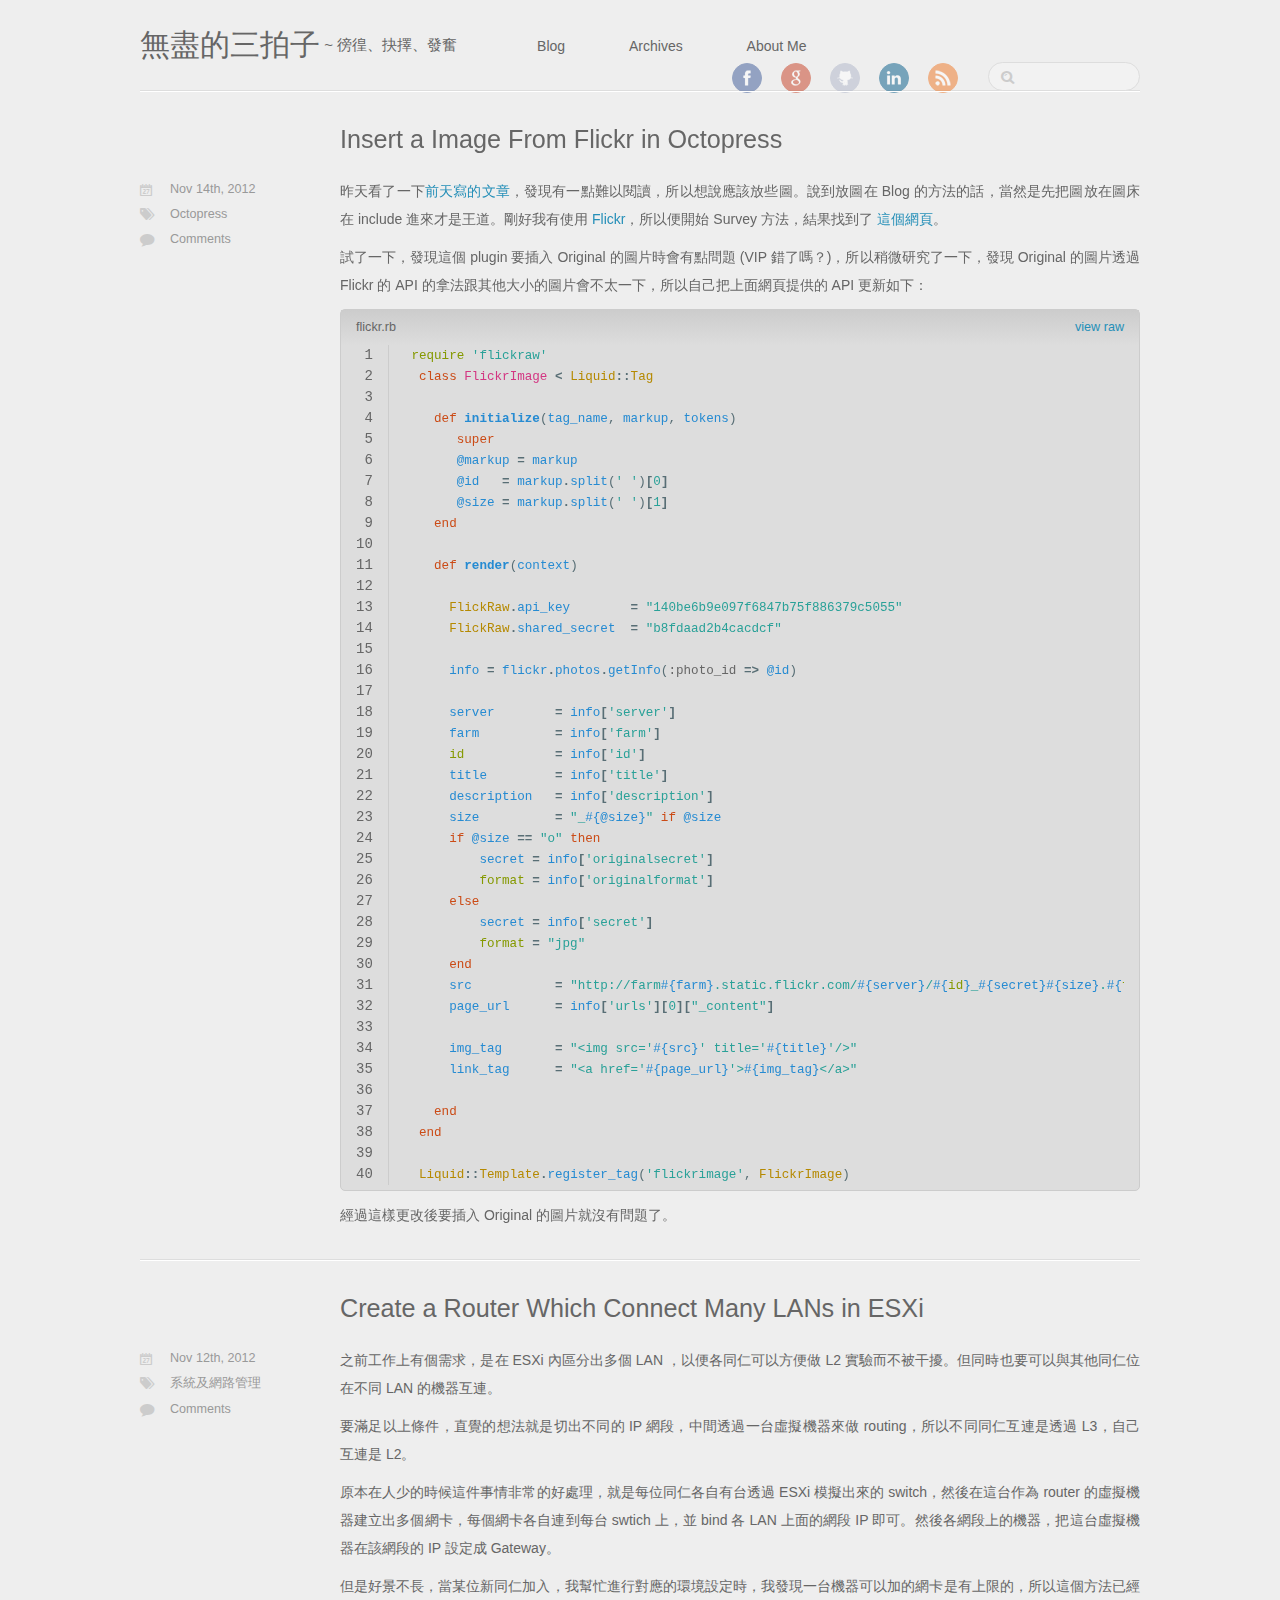
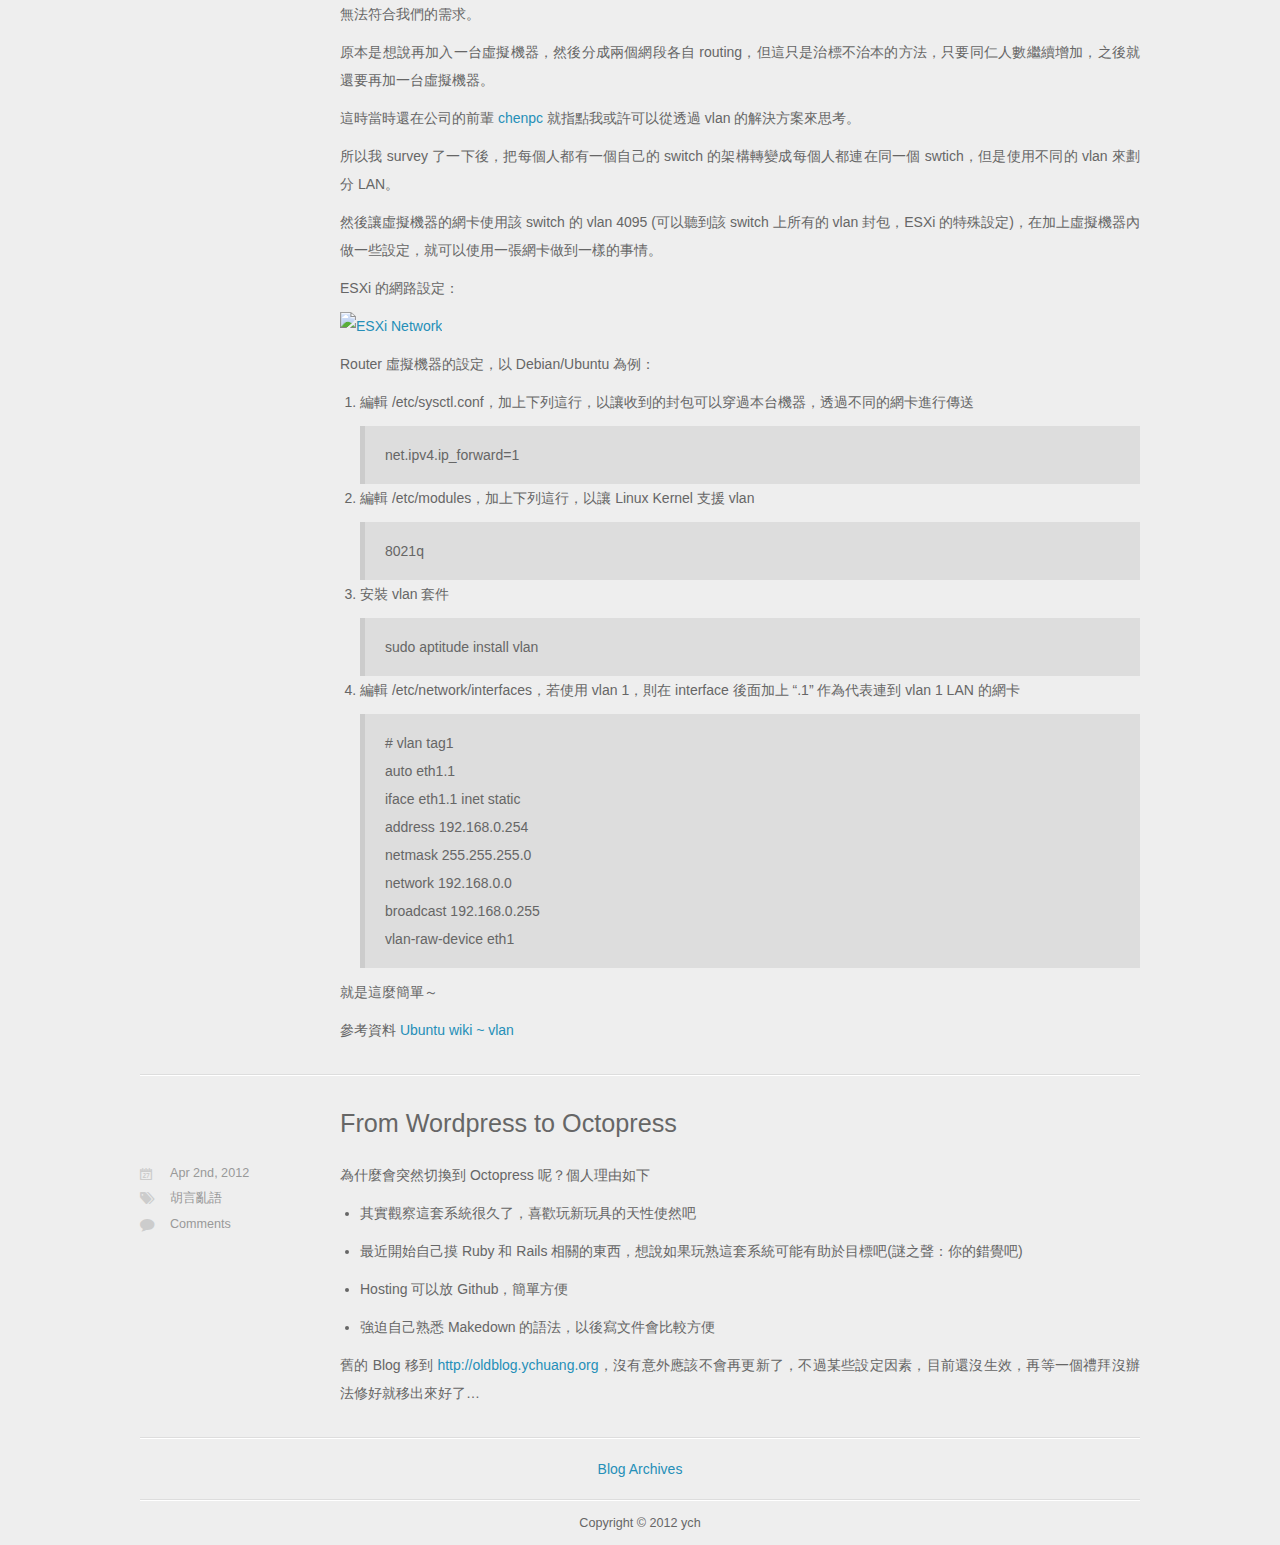
==== index.html @ aa9d1717 "Site updated at 2012-11-14 13:00:17 UTC" ====
<!DOCTYPE HTML>
<html>
<head>
	<meta charset="utf-8">
	<title>無盡的三拍子</title>
	<meta name="author" content="ych">

	
	<meta name="description" content="昨天看了一下前天寫的文章，發現有一點難以閱讀，所以想說應該放些圖。說到放圖在 Blog 的方法的話，當然是先把圖放在圖床在 include 進來才是王道。剛好我有使用 Flickr，所以便開始 Survey 方法，結果找到了 這個網頁。 試了一下，發現這個 plugin 要插入 Original &hellip;">
	
	<meta name="viewport" content="width=device-width, initial-scale=1, maximum-scale=1">

	<link href="/atom.xml" rel="alternate" title="無盡的三拍子" type="application/atom+xml">
	<link rel="canonical" href="">
	<link href="/favicon.png" rel="shortcut icon">
	<link href="/stylesheets/screen.css" media="screen, projection" rel="stylesheet" type="text/css">
	<!--[if lt IE 9]><script src="//html5shiv.googlecode.com/svn/trunk/html5.js"></script><![endif]-->
	<script src="//ajax.googleapis.com/ajax/libs/jquery/1.7.2/jquery.min.js"></script>
	
</head>

<body>
	<header id="header" class="inner"><h1><a href="/">無盡的三拍子</a></h1>
<h2> ~ 徬徨、抉擇、發奮</h2>
<nav id="main-nav"><ul class="main">
	<li><a href="/">Blog</a></li>
	<li><a href="/blog/archives">Archives</a></li>
	<li><a href="http://about.me/ych">About Me</a></li>
</ul>
</nav>
<nav id="mobile-nav">
	<div class="alignleft menu">
		<a class="button">Menu</a>
		<div class="container"><ul class="main">
	<li><a href="/">Blog</a></li>
	<li><a href="/blog/archives">Archives</a></li>
	<li><a href="http://about.me/ych">About Me</a></li>
</ul>
</div>
	</div>
	<div class="alignright search">
		<a class="button"></a>
		<div class="container">
			<form action="http://google.com/search" method="get">
				<input type="text" name="q" results="0">
				<input type="hidden" name="q" value="site:blog.ychuang.org">
			</form>
		</div>
	</div>
</nav>
<nav id="sub-nav" class="alignright">
	<div class="social">
		
		<a class="facebook" href="http://www.facebook.com/songsongboy" title="Facebook">Facebook</a>
		
		
		<a class="google" href="https://plus.google.com/104294802659661726601?rel=author" title="Google+">Google+</a>
		
		
		
		<a class="github" href="https://github.com/ych" title="GitHub">GitHub</a>
		
		
		<a class="linkedin" href="http://www.linkedin.com/in/songsongboy">LinkedIn</a>
		
		
		
		
		<a class="rss" href="/atom.xml" title="RSS">RSS</a>
		
	</div>
	<form class="search" action="http://google.com/search" method="get">
		<input class="alignright" type="text" name="q" results="0">
		<input type="hidden" name="q" value="site:blog.ychuang.org">
	</form>
</nav>

</header>
	
		
	
	<div id="content" class="inner">


    <article class="post">
	<h1 class="title"><a href="/blog/2012/11/14/insert-a-image-from-flickr-in-octopress/">Insert a Image From Flickr in Octopress</a></h1>
	<div class="entry-content">
		<p>昨天看了一下<a href="http://blog.ychuang.org/blog/2012/11/12/create-a-router-which-connect-many-lans-in-esxi/">前天寫的文章</a>，發現有一點難以閱讀，所以想說應該放些圖。說到放圖在 Blog 的方法的話，當然是先把圖放在圖床在 include 進來才是王道。剛好我有使用 <a href="http://www.flickr.com/photos/songsongboy/">Flickr</a>，所以便開始 Survey 方法，結果找到了 <a href="http://blog.pixarea.com/2012/07/fetch-images-from-flickr-to-show-in-octopress-slash-jekyll">這個網頁</a>。</p>

<p>試了一下，發現這個 plugin 要插入 Original 的圖片時會有點問題 (VIP 錯了嗎？)，所以稍微研究了一下，發現 Original 的圖片透過 Flickr 的 API 的拿法跟其他大小的圖片會不太一下，所以自己把上面網頁提供的 API 更新如下：</p>

<figure class='code'><figcaption><span>flickr.rb </span><a href='https://raw.github.com/gist/4070800/a350c076a56064016de9b4a740ce594ced3dc49b/FlickrImage'>view raw </a></figcaption> <div class="highlight"><table><tr><td class="gutter"><pre class="line-numbers"><span class='line-number'>1</span>
<span class='line-number'>2</span>
<span class='line-number'>3</span>
<span class='line-number'>4</span>
<span class='line-number'>5</span>
<span class='line-number'>6</span>
<span class='line-number'>7</span>
<span class='line-number'>8</span>
<span class='line-number'>9</span>
<span class='line-number'>10</span>
<span class='line-number'>11</span>
<span class='line-number'>12</span>
<span class='line-number'>13</span>
<span class='line-number'>14</span>
<span class='line-number'>15</span>
<span class='line-number'>16</span>
<span class='line-number'>17</span>
<span class='line-number'>18</span>
<span class='line-number'>19</span>
<span class='line-number'>20</span>
<span class='line-number'>21</span>
<span class='line-number'>22</span>
<span class='line-number'>23</span>
<span class='line-number'>24</span>
<span class='line-number'>25</span>
<span class='line-number'>26</span>
<span class='line-number'>27</span>
<span class='line-number'>28</span>
<span class='line-number'>29</span>
<span class='line-number'>30</span>
<span class='line-number'>31</span>
<span class='line-number'>32</span>
<span class='line-number'>33</span>
<span class='line-number'>34</span>
<span class='line-number'>35</span>
<span class='line-number'>36</span>
<span class='line-number'>37</span>
<span class='line-number'>38</span>
<span class='line-number'>39</span>
<span class='line-number'>40</span>
</pre></td><td class='code'><pre><code class='ruby'><span class='line'> <span class="nb">require</span> <span class="s1">&#39;flickraw&#39;</span>
</span><span class='line'>  <span class="k">class</span> <span class="nc">FlickrImage</span> <span class="o">&lt;</span> <span class="no">Liquid</span><span class="o">::</span><span class="no">Tag</span>
</span><span class='line'>
</span><span class='line'>    <span class="k">def</span> <span class="nf">initialize</span><span class="p">(</span><span class="n">tag_name</span><span class="p">,</span> <span class="n">markup</span><span class="p">,</span> <span class="n">tokens</span><span class="p">)</span>
</span><span class='line'>       <span class="k">super</span>
</span><span class='line'>       <span class="vi">@markup</span> <span class="o">=</span> <span class="n">markup</span>
</span><span class='line'>       <span class="vi">@id</span>   <span class="o">=</span> <span class="n">markup</span><span class="o">.</span><span class="n">split</span><span class="p">(</span><span class="s1">&#39; &#39;</span><span class="p">)</span><span class="o">[</span><span class="mi">0</span><span class="o">]</span>
</span><span class='line'>       <span class="vi">@size</span> <span class="o">=</span> <span class="n">markup</span><span class="o">.</span><span class="n">split</span><span class="p">(</span><span class="s1">&#39; &#39;</span><span class="p">)</span><span class="o">[</span><span class="mi">1</span><span class="o">]</span>
</span><span class='line'>    <span class="k">end</span>
</span><span class='line'>
</span><span class='line'>    <span class="k">def</span> <span class="nf">render</span><span class="p">(</span><span class="n">context</span><span class="p">)</span>
</span><span class='line'>
</span><span class='line'>      <span class="no">FlickRaw</span><span class="o">.</span><span class="n">api_key</span>        <span class="o">=</span> <span class="s2">&quot;140be6b9e097f6847b75f886379c5055&quot;</span>
</span><span class='line'>      <span class="no">FlickRaw</span><span class="o">.</span><span class="n">shared_secret</span>  <span class="o">=</span> <span class="s2">&quot;b8fdaad2b4cacdcf&quot;</span>
</span><span class='line'>
</span><span class='line'>      <span class="n">info</span> <span class="o">=</span> <span class="n">flickr</span><span class="o">.</span><span class="n">photos</span><span class="o">.</span><span class="n">getInfo</span><span class="p">(</span><span class="ss">:photo_id</span> <span class="o">=&gt;</span> <span class="vi">@id</span><span class="p">)</span>
</span><span class='line'>
</span><span class='line'>      <span class="n">server</span>        <span class="o">=</span> <span class="n">info</span><span class="o">[</span><span class="s1">&#39;server&#39;</span><span class="o">]</span>
</span><span class='line'>      <span class="n">farm</span>          <span class="o">=</span> <span class="n">info</span><span class="o">[</span><span class="s1">&#39;farm&#39;</span><span class="o">]</span>
</span><span class='line'>      <span class="nb">id</span>            <span class="o">=</span> <span class="n">info</span><span class="o">[</span><span class="s1">&#39;id&#39;</span><span class="o">]</span>
</span><span class='line'>      <span class="n">title</span>         <span class="o">=</span> <span class="n">info</span><span class="o">[</span><span class="s1">&#39;title&#39;</span><span class="o">]</span>
</span><span class='line'>      <span class="n">description</span>   <span class="o">=</span> <span class="n">info</span><span class="o">[</span><span class="s1">&#39;description&#39;</span><span class="o">]</span>
</span><span class='line'>      <span class="n">size</span>          <span class="o">=</span> <span class="s2">&quot;_</span><span class="si">#{</span><span class="vi">@size</span><span class="si">}</span><span class="s2">&quot;</span> <span class="k">if</span> <span class="vi">@size</span>
</span><span class='line'>      <span class="k">if</span> <span class="vi">@size</span> <span class="o">==</span> <span class="s2">&quot;o&quot;</span> <span class="k">then</span>
</span><span class='line'>          <span class="n">secret</span> <span class="o">=</span> <span class="n">info</span><span class="o">[</span><span class="s1">&#39;originalsecret&#39;</span><span class="o">]</span>
</span><span class='line'>          <span class="nb">format</span> <span class="o">=</span> <span class="n">info</span><span class="o">[</span><span class="s1">&#39;originalformat&#39;</span><span class="o">]</span>
</span><span class='line'>      <span class="k">else</span>
</span><span class='line'>          <span class="n">secret</span> <span class="o">=</span> <span class="n">info</span><span class="o">[</span><span class="s1">&#39;secret&#39;</span><span class="o">]</span>
</span><span class='line'>          <span class="nb">format</span> <span class="o">=</span> <span class="s2">&quot;jpg&quot;</span>
</span><span class='line'>      <span class="k">end</span>
</span><span class='line'>      <span class="n">src</span>           <span class="o">=</span> <span class="s2">&quot;http://farm</span><span class="si">#{</span><span class="n">farm</span><span class="si">}</span><span class="s2">.static.flickr.com/</span><span class="si">#{</span><span class="n">server</span><span class="si">}</span><span class="s2">/</span><span class="si">#{</span><span class="nb">id</span><span class="si">}</span><span class="s2">_</span><span class="si">#{</span><span class="n">secret</span><span class="si">}#{</span><span class="n">size</span><span class="si">}</span><span class="s2">.</span><span class="si">#{</span><span class="nb">format</span><span class="si">}</span><span class="s2">&quot;</span>
</span><span class='line'>      <span class="n">page_url</span>      <span class="o">=</span> <span class="n">info</span><span class="o">[</span><span class="s1">&#39;urls&#39;</span><span class="o">][</span><span class="mi">0</span><span class="o">][</span><span class="s2">&quot;_content&quot;</span><span class="o">]</span>
</span><span class='line'>
</span><span class='line'>      <span class="n">img_tag</span>       <span class="o">=</span> <span class="s2">&quot;&lt;img src=&#39;</span><span class="si">#{</span><span class="n">src</span><span class="si">}</span><span class="s2">&#39; title=&#39;</span><span class="si">#{</span><span class="n">title</span><span class="si">}</span><span class="s2">&#39;/&gt;&quot;</span>
</span><span class='line'>      <span class="n">link_tag</span>      <span class="o">=</span> <span class="s2">&quot;&lt;a href=&#39;</span><span class="si">#{</span><span class="n">page_url</span><span class="si">}</span><span class="s2">&#39;&gt;</span><span class="si">#{</span><span class="n">img_tag</span><span class="si">}</span><span class="s2">&lt;/a&gt;&quot;</span>
</span><span class='line'>
</span><span class='line'>    <span class="k">end</span>
</span><span class='line'>  <span class="k">end</span>
</span><span class='line'>
</span><span class='line'>  <span class="no">Liquid</span><span class="o">::</span><span class="no">Template</span><span class="o">.</span><span class="n">register_tag</span><span class="p">(</span><span class="s1">&#39;flickrimage&#39;</span><span class="p">,</span> <span class="no">FlickrImage</span><span class="p">)</span>
</span></code></pre></td></tr></table></div></figure>


<p>經過這樣更改後要插入 Original 的圖片就沒有問題了。</p>

		
		
	</div>


<div class="meta">
	<div class="date">








  


<time datetime="2012-11-14T12:06:00+08:00" pubdate data-updated="true">Nov 14<span>th</span>, 2012</time></div>
	<div class="tags">


	<a class='category' href='/blog/categories/octopress/'>Octopress</a>


</div>
	
		<span class="comments"><a href="/blog/2012/11/14/insert-a-image-from-flickr-in-octopress//index.html#disqus_thread">Comments</a></span>
	
</div></article>


    <article class="post">
	<h1 class="title"><a href="/blog/2012/11/12/create-a-router-which-connect-many-lans-in-esxi/">Create a Router Which Connect Many LANs in ESXi</a></h1>
	<div class="entry-content">
		<p>之前工作上有個需求，是在 ESXi 內區分出多個 LAN ，以便各同仁可以方便做 L2 實驗而不被干擾。但同時也要可以與其他同仁位在不同 LAN 的機器互連。</p>

<p>要滿足以上條件，直覺的想法就是切出不同的 IP 網段，中間透過一台虛擬機器來做 routing，所以不同同仁互連是透過 L3，自己互連是 L2。</p>

<p>原本在人少的時候這件事情非常的好處理，就是每位同仁各自有台透過 ESXi 模擬出來的 switch，然後在這台作為 router 的虛擬機器建立出多個網卡，每個網卡各自連到每台 swtich 上，並 bind 各 LAN 上面的網段 IP 即可。然後各網段上的機器，把這台虛擬機器在該網段的 IP 設定成 Gateway。</p>

<p>但是好景不長，當某位新同仁加入，我幫忙進行對應的環境設定時，我發現一台機器可以加的網卡是有上限的，所以這個方法已經無法符合我們的需求。</p>

<p>原本是想說再加入一台虛擬機器，然後分成兩個網段各自 routing，但這只是治標不治本的方法，只要同仁人數繼續增加，之後就還要再加一台虛擬機器。</p>

<p>這時當時還在公司的前輩 <a href="http://chenpc.csie.in/" title="春有百花秋有月">chenpc</a> 就指點我或許可以從透過 vlan 的解決方案來思考。</p>

<p>所以我 survey 了一下後，把每個人都有一個自己的 switch 的架構轉變成每個人都連在同一個 swtich，但是使用不同的 vlan 來劃分 LAN。</p>

<p>然後讓虛擬機器的網卡使用該 switch 的 vlan 4095 (可以聽到該 switch 上所有的 vlan 封包，ESXi 的特殊設定)，在加上虛擬機器內做一些設定，就可以使用一張網卡做到一樣的事情。</p>

<p>ESXi 的網路設定：</p>

<p><a href='http://www.flickr.com/photos/songsongboy/8183952239/'><img src='http://farm9.static.flickr.com/8487/8183952239_68aec72a73_o.png' title='ESXi Network'/></a></p>

<p>Router 虛擬機器的設定，以 Debian/Ubuntu 為例：</p>

<ol>
<li>編輯 /etc/sysctl.conf，加上下列這行，以讓收到的封包可以穿過本台機器，透過不同的網卡進行傳送

<blockquote><p>net.ipv4.ip_forward=1</p></blockquote></li>
<li>編輯 /etc/modules，加上下列這行，以讓 Linux Kernel 支援 vlan

<blockquote><p>8021q</p></blockquote></li>
<li>安裝 vlan 套件

<blockquote><p>sudo aptitude install vlan</p></blockquote></li>
<li>編輯 /etc/network/interfaces，若使用 vlan 1，則在 interface 後面加上 &#8220;.1&#8221; 作為代表連到 vlan 1 LAN 的網卡

<blockquote><p># vlan tag1<br/>
auto eth1.1<br/>
iface eth1.1 inet static<br/>
address 192.168.0.254<br/>
netmask 255.255.255.0<br/>
network 192.168.0.0<br/>
broadcast 192.168.0.255<br/>
vlan-raw-device eth1</p></blockquote></li>
</ol>


<p>就是這麼簡單～</p>

<p>參考資料
<a href="https://wiki.ubuntu.com/vlan">Ubuntu wiki ~ vlan</a></p>

		
		
	</div>


<div class="meta">
	<div class="date">








  


<time datetime="2012-11-12T21:26:00+08:00" pubdate data-updated="true">Nov 12<span>th</span>, 2012</time></div>
	<div class="tags">


	<a class='category' href='/blog/categories/系統及網路管理/'>系統及網路管理</a>


</div>
	
		<span class="comments"><a href="/blog/2012/11/12/create-a-router-which-connect-many-lans-in-esxi//index.html#disqus_thread">Comments</a></span>
	
</div></article>


    <article class="post">
	<h1 class="title"><a href="/blog/2012/04/02/from-wordpress-to-octopress/">From Wordpress to Octopress</a></h1>
	<div class="entry-content">
		<p>為什麼會突然切換到 Octopress 呢？個人理由如下</p>

<ul>
<li><p>其實觀察這套系統很久了，喜歡玩新玩具的天性使然吧</p></li>
<li><p>最近開始自己摸 Ruby 和 Rails 相關的東西，想說如果玩熟這套系統可能有助於目標吧(謎之聲：你的錯覺吧)</p></li>
<li><p>Hosting 可以放 Github，簡單方便</p></li>
<li><p>強迫自己熟悉 Makedown 的語法，以後寫文件會比較方便</p></li>
</ul>


<p>舊的 Blog 移到 <a href="http://oldblog.ychuang.org">http://oldblog.ychuang.org</a>，沒有意外應該不會再更新了，不過某些設定因素，目前還沒生效，再等一個禮拜沒辦法修好就移出來好了&#8230;</p>

		
		
	</div>


<div class="meta">
	<div class="date">








  


<time datetime="2012-04-02T11:09:00+08:00" pubdate data-updated="true">Apr 2<span>nd</span>, 2012</time></div>
	<div class="tags">


	<a class='category' href='/blog/categories/胡言亂語/'>胡言亂語</a>


</div>
	
		<span class="comments"><a href="/blog/2012/04/02/from-wordpress-to-octopress//index.html#disqus_thread">Comments</a></span>
	
</div></article>

<nav id="pagenavi">
    
    
    <div class="center"><a href="/blog/archives">Blog Archives</a></div>
</nav></div>
	<footer id="footer" class="inner">Copyright &copy; 2012

    ych

</footer>
	<script src="/javascripts/slash.js"></script>
<script src="/javascripts/jquery.fancybox.pack.js"></script>
<script type="text/javascript">
(function($){
	$('.fancybox').fancybox();
})(jQuery);
</script> <!-- Delete or comment this line to disable Fancybox -->


<script type="text/javascript">
      var disqus_shortname = 'songsongboy';
      
        
        var disqus_script = 'count.js';
      
    (function () {
      var dsq = document.createElement('script'); dsq.type = 'text/javascript'; dsq.async = true;
      dsq.src = 'http://' + disqus_shortname + '.disqus.com/' + disqus_script;
      (document.getElementsByTagName('head')[0] || document.getElementsByTagName('body')[0]).appendChild(dsq);
    }());
</script>





</body>
</html>
---- stylesheets/screen.css ----
@font-face{font-family:'FontAwesome';src:url("/font/fontawesome-webfont.eot");src:url("/font/fontawesome-webfont.eot?#iefix") format("embedded-opentype"),url("/font/fontawesome-webfont.woff") format("woff"),url("/font/fontawesome-webfont.ttf") format("truetype"),url("/font/fontawesome-webfont.svgz#FontAwesomeRegular") format("svg"),url("/font/fontawesome-webfont.svg#FontAwesomeRegular") format("svg");font-weight:normal;font-style:normal}*{margin:0;padding:0}body{font-family:"HelveticaNeue-Light","Helvetica Neue Light","Helvetica Neue",Helvetica,Arial,sans-serif;font-weight:300;font-size:14px;background:#eee;color:#666}@media screen and (max-width: 1040px){body{margin:0 20px}}@media screen and (max-width: 600px){body{font-size:13px}}h1{font-size:1.8em}h2{font-size:1.5em}h3{font-size:1.3em}a{text-decoration:none;outline-width:0;color:#258fb8}.alignleft{float:left}.alignright{float:right}.clearfix{*zoom:1}.clearfix:after{content:"";display:table;clear:both}.inner{width:1000px;margin:0 auto}@media screen and (max-width: 1040px){.inner{width:100%}}.pullquote-right:before,.pullquote-left:before{padding:0;border:none;content:attr(data-pullquote);float:right;width:45%;margin:.5em 0 1em 1.5em;position:relative;top:7px;font-size:1.4em;line-height:1.45em}.pullquote-left:before{float:left;margin:.5em 1.5em 1em 0}#header{height:30px;padding:30px 0;border-bottom:1px solid #ddd;line-height:30px}@media screen and (max-width: 1040px){#header{height:auto;position:relative;padding-bottom:10px}}#header a{color:#666;-webkit-transition:color 0.3s;-moz-transition:color 0.3s;-o-transition:color 0.3s;transition:color 0.3s}#header a:hover{color:#258fb8}#header h1{float:left;font-weight:300;font-size:30px}h2{float:left;font-weight:200;font-size:15px;white-space:pre-wrap}@media screen and (max-width: 1040px){#header h1{float:none}h2{float:none}}#main-nav{float:left;margin-left:30px}@media screen and (max-width: 1040px){#main-nav{float:none;margin-left:0;margin-top:15px}}@media screen and (max-width: 600px){#main-nav>ul{display:none}}#main-nav>ul>li{margin-left:50px;display:-moz-inline-stack;display:inline-block;vertical-align:middle;*vertical-align:auto;zoom:1;*display:inline}@media screen and (max-width: 1040px){#main-nav>ul>li{margin-left:0;margin-right:50px}#main-nav>ul>li:last-of-type{margin-right:0}}#main-nav>ul>li:hover>a{color:#258fb8}#main-nav>ul>li>a{padding:38px 0;margin-top:-38px}#main-nav>ul>li>a:after{content:"\f078";color:#ccc;font:12px FontAwesome;padding-left:10px}#main-nav>ul>li>a:only-child:after{content:""}@media screen and (max-width: 1040px){#main-nav>ul>li>a{padding:18px 0}}#main-nav>ul ul{position:absolute;top:60px;left:-15px;z-index:10;white-space:nowrap;background:#ddd;border:1px solid #ccc;list-style:none;display:none;-webkit-box-shadow:0 4px 8px rgba(0,0,0,0.1);-moz-box-shadow:0 4px 8px rgba(0,0,0,0.1);box-shadow:0 4px 8px rgba(0,0,0,0.1);-webkit-border-radius:0 0 5px 5px;-moz-border-radius:0 0 5px 5px;-ms-border-radius:0 0 5px 5px;-o-border-radius:0 0 5px 5px;border-radius:0 0 5px 5px}@media screen and (max-width: 1040px){#main-nav>ul ul{top:40px}}#main-nav>ul ul ul{-webkit-border-radius:0 5px 5px 5px;-moz-border-radius:0 5px 5px 5px;-ms-border-radius:0 5px 5px 5px;-o-border-radius:0 5px 5px 5px;border-radius:0 5px 5px 5px}#main-nav>ul ul li{border-top:1px solid #eee;border-bottom:1px solid #ccc}#main-nav>ul ul li:hover{background:#d5d5d5}#main-nav>ul ul li:first-of-type{border-top:none}#main-nav>ul ul li:first-of-type ul{-webkit-border-radius:0 0 5px 5px;-moz-border-radius:0 0 5px 5px;-ms-border-radius:0 0 5px 5px;-o-border-radius:0 0 5px 5px;border-radius:0 0 5px 5px}#main-nav>ul ul li:last-of-type{border-bottom:none}#main-nav>ul ul li>a{display:block;padding:5px 15px}#main-nav>ul ul li>a:after{content:"\f054";color:#999;font:12px FontAwesome;padding-left:10px}#main-nav>ul ul li>a:hover{color:#666}#main-nav>ul ul li>a:only-child:after{content:""}#main-nav>ul ul ul{top:0;left:100%}#main-nav>ul li{position:relative}#main-nav>ul li:hover>ul{display:block}#main-nav select{display:none;margin-bottom:10px}@media screen and (max-width: 600px){#main-nav select{display:block}}#mobile-nav{display:none;height:37px;position:relative}@media screen and (max-width: 600px){#mobile-nav{display:block}}#mobile-nav a{display:block}#mobile-nav .button{cursor:pointer}#mobile-nav .container{display:none}#mobile-nav .menu{position:relative;width:100%}#mobile-nav .menu .button{background:#f2f2f2;border:1px solid #ddd;color:#999;padding:0 60px 0 10px;position:relative;-webkit-border-radius:5px;-moz-border-radius:5px;-ms-border-radius:5px;-o-border-radius:5px;border-radius:5px}#mobile-nav .menu .button:hover{color:#999}#mobile-nav .menu .button.on{color:#666;-webkit-border-radius:5px 5px 5px 0;-moz-border-radius:5px 5px 5px 0;-ms-border-radius:5px 5px 5px 0;-o-border-radius:5px 5px 5px 0;border-radius:5px 5px 5px 0}#mobile-nav .menu .button.on:before{content:"\f077"}#mobile-nav .menu .button:before{content:"\f078";color:#ddd;font:16px FontAwesome;line-height:30px;position:absolute;top:0;right:40px}#mobile-nav .menu .container{background:#f2f2f2;border:1px solid #ddd;border-top:none;position:absolute;top:31px;z-index:1;-webkit-border-radius:0 0 5px 5px;-moz-border-radius:0 0 5px 5px;-ms-border-radius:0 0 5px 5px;-o-border-radius:0 0 5px 5px;border-radius:0 0 5px 5px}#mobile-nav .menu .container ul{list-style:none}#mobile-nav .menu .container ul ul{margin-left:20px}#mobile-nav .menu .container a{padding:0 10px}#mobile-nav .search{position:absolute;top:0;right:0}#mobile-nav .search .button{background:#ddd;width:30px;height:30px;position:absolute;top:1px;right:-1px;-webkit-border-radius:0 5px 5px 0;-moz-border-radius:0 5px 5px 0;-ms-border-radius:0 5px 5px 0;-o-border-radius:0 5px 5px 0;border-radius:0 5px 5px 0}#mobile-nav .search .button:before{content:"\f002";color:#f2f2f2;font:20px FontAwesome;line-height:30px;position:absolute;top:0;left:7px}#mobile-nav .search .button.on{background:#ccc}#mobile-nav .search .button.on:before{content:"\f00d"}#mobile-nav .search .container{position:absolute;right:51px;z-index:1}#mobile-nav .search input[type="text"]{background:#fff;border:1px solid #ddd;border-right:none;color:#999;font:13px "HelveticaNeue-Light","Helvetica Neue Light","Helvetica Neue",Helvetica,Arial,sans-serif;height:30px;width:100%;padding:0 10px;-webkit-border-radius:5px 0 0 5px;-moz-border-radius:5px 0 0 5px;-ms-border-radius:5px 0 0 5px;-o-border-radius:5px 0 0 5px;border-radius:5px 0 0 5px}@media screen and (max-width: 1040px){#sub-nav{position:absolute;top:30px;right:0}}@media screen and (max-width: 600px){#sub-nav{display:none}}#sub-nav .search{float:left;margin-top:1px;position:relative}@media screen and (max-width: 1040px){#sub-nav .search{float:none;margin-top:15px}}#sub-nav .search:before{content:"\f002";color:#ccc;font:18px FontAwesome;line-height:30px;position:absolute;top:0;right:125px}#sub-nav .search input[type="text"]{background:#f2f2f2;color:#999;border:1px solid #ddd;font:13px "HelveticaNeue-Light","Helvetica Neue Light","Helvetica Neue",Helvetica,Arial,sans-serif;padding:6px 15px 6px 35px;width:100px;-webkit-transition:0.3s;-moz-transition:0.3s;-o-transition:0.3s;transition:0.3s;-webkit-border-radius:15px;-moz-border-radius:15px;-ms-border-radius:15px;-o-border-radius:15px;border-radius:15px}#sub-nav .search input[type="text"]:focus,#sub-nav .search input[type="text"]:active{background:#fff;border-top:1px solid #ccc;color:#666;outline:none}#sub-nav .social{float:left;margin-right:15px}@media screen and (max-width: 1040px){#sub-nav .social{float:none;margin-right:0}#sub-nav .social a:last-of-type{margin-right:0}}#sub-nav .social a{-webkit-border-radius:50%;-moz-border-radius:50%;-ms-border-radius:50%;-o-border-radius:50%;border-radius:50%;display:-moz-inline-stack;display:inline-block;vertical-align:middle;*vertical-align:auto;zoom:1;*display:inline;text-indent:-9999px;margin-right:15px;opacity:0.5;width:28px;height:28px;-webkit-transition:0.3s;-moz-transition:0.3s;-o-transition:0.3s;transition:0.3s}#sub-nav .social a:hover{opacity:1}#sub-nav .social a.facebook{background:url('/images/social/facebook.png?1352861518') center no-repeat #3b5998;border:1px solid #3B5998}#sub-nav .social a.facebook:hover{border:1px solid #2d4373}#sub-nav .social a.google{background:url('/images/social/google.png?1352861518') center no-repeat #c83d20;border:1px solid #C83D20}#sub-nav .social a.google:hover{border:1px solid #9c3019}#sub-nav .social a.twitter{background:url('/images/social/twitter.png?1352861518') center no-repeat #55cff8;border:1px solid #55CFF8}#sub-nav .social a.twitter:hover{border:1px solid #24c1f6}#sub-nav .social a.github{background:url('/images/social/github.png?1352861518') center no-repeat #afb6ca;border:1px solid #afb6ca}#sub-nav .social a.github:hover{border:1px solid #909ab6}#sub-nav .social a.linkedin{background:url('/images/social/linkedin.png?1352861518') center no-repeat #005a87;border:1px solid #005A87}#sub-nav .social a.linkedin:hover{border:1px solid #003854}#sub-nav .social a.pinterest{background:url('/images/social/pinterest.png?1352861518') center no-repeat #be4037;border:1px solid #be4037}#sub-nav .social a.pinterest:hover{border:1px solid #96332c}#sub-nav .social a.delicious{background:url('/images/social/delicious.png?1352861518') center no-repeat #3271cb;border:1px solid #3271cb}#sub-nav .social a.delicious:hover{border:1px solid #285aa2}#sub-nav .social a.rss{background:url('/images/social/rss.png?1352861518') center no-repeat #ef7522;border:1px solid #EF7522}#sub-nav .social a.rss:hover{border:1px solid #cf5d0f}#pagenavi{padding:20px 0;height:20px;line-height:20px;position:relative;border-top:1px solid #fff;border-bottom:1px solid #ddd}#pagenavi a:hover{text-decoration:underline}#pagenavi .prev,#pagenavi .next{position:absolute}#pagenavi .prev{padding-left:30px;left:0}#pagenavi .prev:before{content:"\f060";font:1.3em FontAwesome;position:absolute;left:0}#pagenavi .next{padding-right:30px;right:0}#pagenavi .next:before{content:"\f061";font:1.3em FontAwesome;position:absolute;right:0}#pagenavi .center{text-align:center;width:100%;display:block}@media screen and (max-width: 400px){#pagenavi .center{display:none}}article{border-bottom:1px solid #ddd;border-top:1px solid #fff;padding:30px 0;position:relative}@media screen and (max-width: 800px){article{padding-bottom:15px}}@media screen and (max-width: 600px){article{padding:15px 0}}article h1.title{font-weight:300;line-height:35px;margin-bottom:20px}article h1.title a{color:#666}article .entry-content{line-height:2;text-align:justify}article .entry-content a:hover{text-decoration:underline}article .entry-content .more-link{display:block;margin-top:16px;padding-left:30px;position:relative}article .entry-content .more-link:before{content:"\f061";font:1.3em FontAwesome;line-height:1.6em;position:absolute;left:0}article .entry-content p,article .entry-content blockquote,article .entry-content ul,article .entry-content ol,article .entry-content dl,article .entry-content table,article .entry-content iframe,article .entry-content h1,article .entry-content h2,article .entry-content h3,article .entry-content h4,article .entry-content h5,article .entry-content h6,article .entry-content .video-container{margin-top:10px}article .entry-content ul,article .entry-content ol,article .entry-content dl{margin-left:20px}article .entry-content ul ul,article .entry-content ul ol,article .entry-content ul dl,article .entry-content ol ul,article .entry-content ol ol,article .entry-content ol dl,article .entry-content dl ul,article .entry-content dl ol,article .entry-content dl dl{margin-top:0}article .entry-content strong{font-weight:bold}article .entry-content em{font-style:italic}article .entry-content p{margin-top:10px}article .entry-content h2{font-weight:300;border-bottom:1px solid #ddd;position:relative}article .entry-content h2:before{content:"";position:absolute;bottom:-2px;border-bottom:1px solid #fff;width:100%}article .entry-content img,article .entry-content video{max-width:100%;height:auto}article .entry-content blockquote{background:#ddd;border-left:5px solid #ccc;padding:15px 20px;margin-top:10px}article .entry-content blockquote>p:first-of-type{margin-top:0}article .entry-content iframe{border:none}article .entry-content table{background:#ddd;border:1px solid #ccc;border-spacing:0;margin-top:10px}article .entry-content table th{background:#ccc;padding:0 15px}article .entry-content table td{text-align:center}article .entry-content table tr:nth-of-type(2n){background:#d5d5d5}article .entry-content .caption{display:block;font-size:0.9em;color:#999;padding-left:25px;position:relative}article .entry-content .caption:before{content:"\f040";color:#ccc;font:1.3em FontAwesome;line-height:1.6em;position:absolute;left:0}article .entry-content .video-container{position:relative;padding-bottom:56.25%;padding-top:30px;height:0;overflow:hidden}article .entry-content .video-container iframe,article .entry-content .video-container object,article .entry-content .video-container embed{position:absolute;top:0;left:0;width:100%;height:100%;margin-top:0}.share{padding:15px 0;border-top:1px solid #fff;border-bottom:1px solid #ddd}.post h1.title,.post .entry-content{margin-left:200px}@media screen and (max-width: 800px){.post h1.title,.post .entry-content{margin-left:0}}.post .meta{position:absolute;top:85px;line-height:2;font-size:0.9em;color:#999;width:170px}@media screen and (max-width: 800px){.post .meta{margin-top:15px;position:static;width:auto}}.post .meta a{color:#999;-webkit-transition:0.3s;-moz-transition:0.3s;-o-transition:0.3s;transition:0.3s}.post .meta a:hover{color:#666}.post .meta .date,.post .meta .tags,.post .meta .comments{padding-left:30px;position:relative}.post .meta .date:before,.post .meta .tags:before,.post .meta .comments:before{color:#ccc;font:1.3em FontAwesome;line-height:1.6em;position:absolute;left:0}@media screen and (max-width: 800px){.post .meta .date,.post .meta .tags,.post .meta .comments{display:-moz-inline-stack;display:inline-block;vertical-align:middle;*vertical-align:auto;zoom:1;*display:inline;margin-right:30px}}.post .meta .date:before{content:"\f073"}.post .meta .tags:before{content:"\f02c"}.post .meta .comments:before{content:"\f075"}.archives{position:relative}.archives:last-of-type:before{content:"";position:absolute;bottom:0;width:200px;border-top:1px solid #ddd}.archives .year{line-height:35px;width:200px;position:absolute;top:0;padding-top:15px;border-top:1px solid #fff}.archives .year:before{content:"";position:absolute;top:-2px;width:100%;border-top:1px solid #ddd}@media screen and (max-width: 600px){.archives .year{position:relative;width:100%}}.archives article{margin-left:200px;padding:15px 0}@media screen and (max-width: 600px){.archives article{margin-left:0}.archives article:first-of-type{border-top:none;padding-top:30px}}.archives article .title{margin-bottom:0}.archives article .meta{color:#999;font-size:0.9em;line-height:2;margin-top:15px}@media screen and (max-width: 600px){.archives article .meta{display:none}}.archives article .meta span{margin-right:30px;display:-moz-inline-stack;display:inline-block;vertical-align:middle;*vertical-align:auto;zoom:1;*display:inline}.archives article .meta span:before{color:#ccc;font:1.3em FontAwesome;padding-right:10px}.archives article .meta a{color:#999;-webkit-transition:0.3s;-moz-transition:0.3s;-o-transition:0.3s;transition:0.3s}.archives article .meta a:hover{color:#666}.archives article .meta .date:before{content:"\f073"}.archives article .meta .tags:before{content:"\f02c"}.archives article .meta .comments:before{content:"\f075"}#comment{padding:30px 0;border-top:1px solid #fff;border-bottom:1px solid #ddd}#comment h1.title{font-size:25px;font-weight:300;line-height:35px;margin-bottom:20px}footer{padding:15px 0;border-top:1px solid #fff;text-align:center;font-size:0.9em}article code,article pre{background:#ddd;border:1px solid #ccc;font-family:Menlo,Monaco,"Andale Mono","lucida console","Courier New",monospace}article code{font-size:0.9em;padding:1px 3px;margin:0 3px;-webkit-border-radius:5px;-moz-border-radius:5px;-ms-border-radius:5px;-o-border-radius:5px;border-radius:5px}article pre{font-size:1/0.9em;line-height:1.5;margin-top:10px;padding:5px 15px;overflow-x:auto;-webkit-border-radius:5px;-moz-border-radius:5px;-ms-border-radius:5px;-o-border-radius:5px;border-radius:5px}article pre code{background:none;border:none;padding:0;margin:0;-webkit-border-radius:0;-moz-border-radius:0;-ms-border-radius:0;-o-border-radius:0;border-radius:0}figure.code{background:#ddd;border:1px solid #ccc;margin-top:10px;padding:5px 15px;-webkit-border-radius:5px;-moz-border-radius:5px;-ms-border-radius:5px;-o-border-radius:5px;border-radius:5px}figure.code figcaption{font-size:0.9em;position:relative}figure.code figcaption span{margin:-5px -15px 0;padding:5px 15px;display:block;background:-webkit-gradient(linear, 50% 0%, 50% 100%, color-stop(0%, #cccccc), color-stop(100%, #dddddd));background:-webkit-linear-gradient(top, #cccccc,#dddddd);background:-moz-linear-gradient(top, #cccccc,#dddddd);background:-o-linear-gradient(top, #cccccc,#dddddd);background:linear-gradient(top, #cccccc,#dddddd)}figure.code figcaption span:empty{display:none}figure.code figcaption a{position:absolute;top:5px;right:0}figure.code code,figure.code pre{background:none;border:none;padding:0;margin:0;-webkit-border-radius:0;-moz-border-radius:0;-ms-border-radius:0;-o-border-radius:0;border-radius:0}figure.code .highlight{overflow-x:auto}figure.code .line-numbers{border-right:1px solid #ccc;font-family:Menlo,Monaco,"Andale Mono","lucida console","Courier New",monospace;padding-right:15px;text-align:right}figure.code table{border:none;text-align:left;margin-top:0}figure.code table td{text-align:left}figure.code td.code{width:100%;padding-left:15px;overflow-x:auto}.entry-content .gist{background:#ddd;color:#666;padding:30px 15px 5px;margin-top:10px;border:1px solid #ccc;position:relative;overflow:hidden;-webkit-border-radius:5px;-moz-border-radius:5px;-ms-border-radius:5px;-o-border-radius:5px;border-radius:5px}.entry-content .gist .gist-file{margin:0}.entry-content .gist .gist-file .gist-data{background:none;border:none}.entry-content .gist .gist-file .gist-data pre{font:0.9em Menlo,Monaco,"Andale Mono","lucida console","Courier New",monospace;line-height:1.5}.entry-content .gist .gist-file .gist-meta{font:300 0.9em "HelveticaNeue-Light","Helvetica Neue Light","Helvetica Neue",Helvetica,Arial,sans-serif;line-height:1.5;margin:0 -16px -6px;padding:5px 15px;background:-webkit-gradient(linear, 50% 0%, 50% 100%, color-stop(0%, #dddddd), color-stop(100%, #cccccc));background:-webkit-linear-gradient(top, #dddddd,#cccccc);background:-moz-linear-gradient(top, #dddddd,#cccccc);background:-o-linear-gradient(top, #dddddd,#cccccc);background:linear-gradient(top, #dddddd,#cccccc)}.entry-content .gist .gist-file .gist-meta a{color:#258fb8}.entry-content .gist .gist-file .gist-meta a:first-of-type{position:absolute;top:5px;right:15px;z-index:1}.entry-content .gist .gist-file .gist-meta a:nth-of-type(2){position:absolute;top:0;left:0;padding:5px 15px;width:100%;background:-webkit-gradient(linear, 50% 0%, 50% 100%, color-stop(0%, #cccccc), color-stop(100%, #dddddd));background:-webkit-linear-gradient(top, #cccccc,#dddddd);background:-moz-linear-gradient(top, #cccccc,#dddddd);background:-o-linear-gradient(top, #cccccc,#dddddd);background:linear-gradient(top, #cccccc,#dddddd)}figure.code .c,.gist-highlight .c{color:#93a1a1 !important;font-style:italic !important}figure.code .cm,.gist-highlight .cm{color:#93a1a1 !important;font-style:italic !important}figure.code .cp,.gist-highlight .cp{color:#93a1a1 !important;font-style:italic !important}figure.code .c1,.gist-highlight .c1{color:#93a1a1 !important;font-style:italic !important}figure.code .cs,.gist-highlight .cs{color:#93a1a1 !important;font-weight:bold !important;font-style:italic !important}figure.code .err,.gist-highlight .err{color:#dc322f !important;background:none !important}figure.code .k,.gist-highlight .k{color:#cb4b16 !important}figure.code .o,.gist-highlight .o{color:#586e75 !important;font-weight:bold !important}figure.code .p,.gist-highlight .p{color:#586e75 !important}figure.code .ow,.gist-highlight .ow{color:#2aa198 !important;font-weight:bold !important}figure.code .gd,.gist-highlight .gd{color:#586e75 !important;background-color:#f4c5b6 !important;display:inline-block}figure.code .gd .x,.gist-highlight .gd .x{color:#586e75 !important;background-color:#f1b1a4 !important;display:inline-block}figure.code .ge,.gist-highlight .ge{color:#586e75 !important;font-style:italic !important}figure.code .gh,.gist-highlight .gh{color:#93a1a1 !important}figure.code .gi,.gist-highlight .gi{color:#586e75 !important;background-color:#e5e3b5 !important;display:inline-block}figure.code .gi .x,.gist-highlight .gi .x{color:#586e75 !important;background-color:#cdd088 !important;display:inline-block}figure.code .gs,.gist-highlight .gs{color:#586e75 !important;font-weight:bold !important}figure.code .gu,.gist-highlight .gu{color:#6c71c4 !important}figure.code .kc,.gist-highlight .kc{color:#859900 !important;font-weight:bold !important}figure.code .kd,.gist-highlight .kd{color:#268bd2 !important}figure.code .kp,.gist-highlight .kp{color:#cb4b16 !important;font-weight:bold !important}figure.code .kr,.gist-highlight .kr{color:#d33682 !important;font-weight:bold !important}figure.code .kt,.gist-highlight .kt{color:#2aa198 !important}figure.code .n,.gist-highlight .n{color:#268bd2 !important}figure.code .na,.gist-highlight .na{color:#268bd2 !important}figure.code .nb,.gist-highlight .nb{color:#859900 !important}figure.code .nc,.gist-highlight .nc{color:#d33682 !important}figure.code .no,.gist-highlight .no{color:#b58900 !important}figure.code .nl,.gist-highlight .nl{color:#859900 !important}figure.code .ne,.gist-highlight .ne{color:#268bd2 !important;font-weight:bold !important}figure.code .nf,.gist-highlight .nf{color:#268bd2 !important;font-weight:bold !important}figure.code .nn,.gist-highlight .nn{color:#b58900 !important}figure.code .nt,.gist-highlight .nt{color:#268bd2 !important;font-weight:bold !important}figure.code .nx,.gist-highlight .nx{color:#b58900 !important}figure.code .vg,.gist-highlight .vg{color:#268bd2 !important}figure.code .vi,.gist-highlight .vi{color:#268bd2 !important}figure.code .nv,.gist-highlight .nv{color:#268bd2 !important}figure.code .mf,.gist-highlight .mf{color:#2aa198 !important}figure.code .m,.gist-highlight .m{color:#2aa198 !important}figure.code .mh,.gist-highlight .mh{color:#2aa198 !important}figure.code .mi,.gist-highlight .mi{color:#2aa198 !important}figure.code .s,.gist-highlight .s{color:#2aa198 !important}figure.code .sd,.gist-highlight .sd{color:#2aa198 !important}figure.code .s2,.gist-highlight .s2{color:#2aa198 !important}figure.code .se,.gist-highlight .se{color:#dc322f !important}figure.code .si,.gist-highlight .si{color:#268bd2 !important}figure.code .sr,.gist-highlight .sr{color:#2aa198 !important}figure.code .s1,.gist-highlight .s1{color:#2aa198 !important}#banner{color:#999;padding:30px 0;line-height:30px;text-align:center;position:relative;display:none;border-top:1px solid #fff;border-bottom:1px solid #ddd}#banner:hover a{color:#258fb8}#banner a{color:#999;-webkit-transition:0.3s;-moz-transition:0.3s;-o-transition:0.3s;transition:0.3s}#banner a:hover{text-decoration:underline}#banner small{position:absolute;right:0;bottom:0}#banner .loading{background:url('/images/loading_pacman.gif?1352861518') center no-repeat;text-indent:-9999px}#banner .container{height:30px;overflow:hidden;position:relative;display:none}#banner .container .feed{list-style:none;position:absolute;top:0;width:100%}#banner .container .feed li{position:relative}#banner .container .feed li small{position:absolute;right:0}/* fancyBox v2.0.6 fancyapps.com | fancyapps.com/fancybox/#license */.fancybox-tmp iframe,.fancybox-tmp object{vertical-align:top;padding:0;margin:0}.fancybox-wrap{position:absolute;top:0;left:0;z-index:8020}.fancybox-skin{position:relative;padding:0;margin:0;background:#f9f9f9;color:#444;text-shadow:none;-webkit-border-radius:4px;-moz-border-radius:4px;-ms-border-radius:4px;-o-border-radius:4px;border-radius:4px}.fancybox-opened{z-index:8030}.fancybox-opened .fancybox-skin{-webkit-box-shadow:0 10px 25px rgba(0,0,0,0.5);-moz-box-shadow:0 10px 25px rgba(0,0,0,0.5);box-shadow:0 10px 25px rgba(0,0,0,0.5)}.fancybox-outer,.fancybox-inner{padding:0;margin:0;position:relative;outline:none}.fancybox-inner{overflow:hidden}.fancybox-type-iframe .fancybox-inner{-webkit-overflow-scrolling:touch}.fancybox-error{color:#444;font:14px/20px "Helvetica Neue",Helvetica,Arial,sans-serif;margin:0;padding:10px}.fancybox-image,.fancybox-iframe{display:block;width:100%;height:100%;border:0;padding:0;margin:0;vertical-align:top}.fancybox-image{max-width:100%;max-height:100%}#fancybox-loading,.fancybox-close,.fancybox-prev span,.fancybox-next span{background-image:url('/images/fancybox/fancybox_sprite.png?1352861518')}#fancybox-loading{position:fixed;top:50%;left:50%;margin-top:-22px;margin-left:-22px;background-position:0 -108px;opacity:0.8;cursor:pointer;z-index:8020}#fancybox-loading div{width:44px;height:44px;background:url('/images/fancybox/fancybox_loading.gif?1352861518') center center no-repeat}.fancybox-close{position:absolute;top:-18px;right:-18px;width:36px;height:36px;cursor:pointer;z-index:8040}.fancybox-nav{position:absolute;top:0;width:40%;height:100%;cursor:pointer;background:transparent url('/images/fancybox/blank.gif?1352861518');-webkit-tap-highlight-color:rgba(0,0,0,0);z-index:8040}.fancybox-prev{left:0}.fancybox-next{right:0}.fancybox-nav span{position:absolute;top:50%;width:36px;height:34px;margin-top:-18px;cursor:pointer;z-index:8040;visibility:hidden}.fancybox-prev span{left:20px;background-position:0 -36px}.fancybox-next span{right:20px;background-position:0 -72px}.fancybox-nav:hover span{visibility:visible}.fancybox-tmp{position:absolute;top:-9999px;left:-9999px;padding:0;overflow:visible;visibility:hidden}#fancybox-overlay{position:absolute;top:0;left:0;overflow:hidden;display:none;z-index:8010;background:#000}#fancybox-overlay.overlay-fixed{position:fixed;bottom:0;right:0}.fancybox-title{visibility:hidden;font:normal 13px/20px "Helvetica Neue",Helvetica,Arial,sans-serif;position:relative;text-shadow:none;z-index:8050}.fancybox-opened .fancybox-title{visibility:visible}.fancybox-title-float-wrap{position:absolute;bottom:0;right:50%;margin-bottom:-35px;z-index:8030;text-align:center}.fancybox-title-float-wrap .child{display:inline-block;margin-right:-100%;padding:2px 20px;background:transparent;background:rgba(0,0,0,0.8);text-shadow:0 1px 2px #222;color:#FFF;font-weight:bold;line-height:24px;white-space:nowrap;-webkit-border-radius:15px;-moz-border-radius:15px;-ms-border-radius:15px;-o-border-radius:15px;border-radius:15px}.fancybox-title-outside-wrap{position:relative;margin-top:10px;color:#fff}.fancybox-title-inside-wrap{margin-top:10px}.fancybox-title-over-wrap{position:absolute;bottom:0;left:0;color:#fff;padding:10px;background:#000;background:rgba(0,0,0,0.8)}
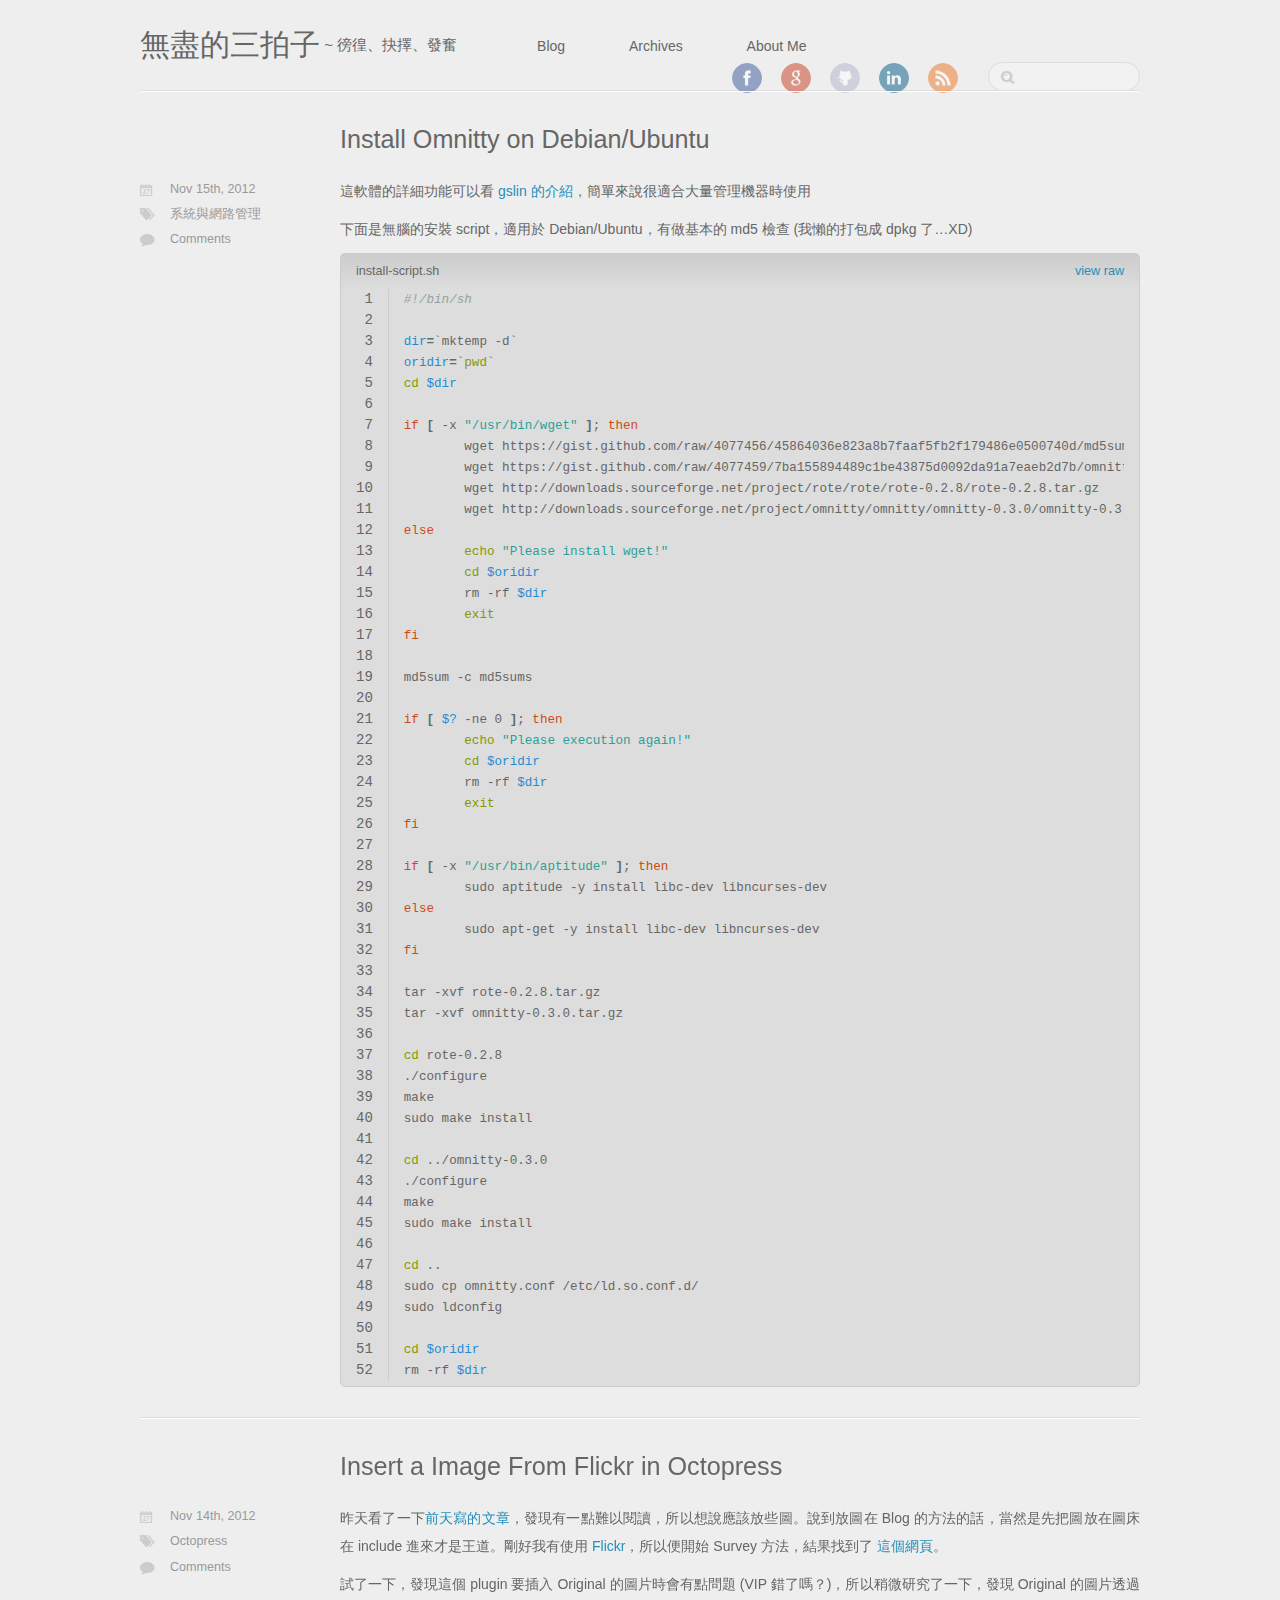
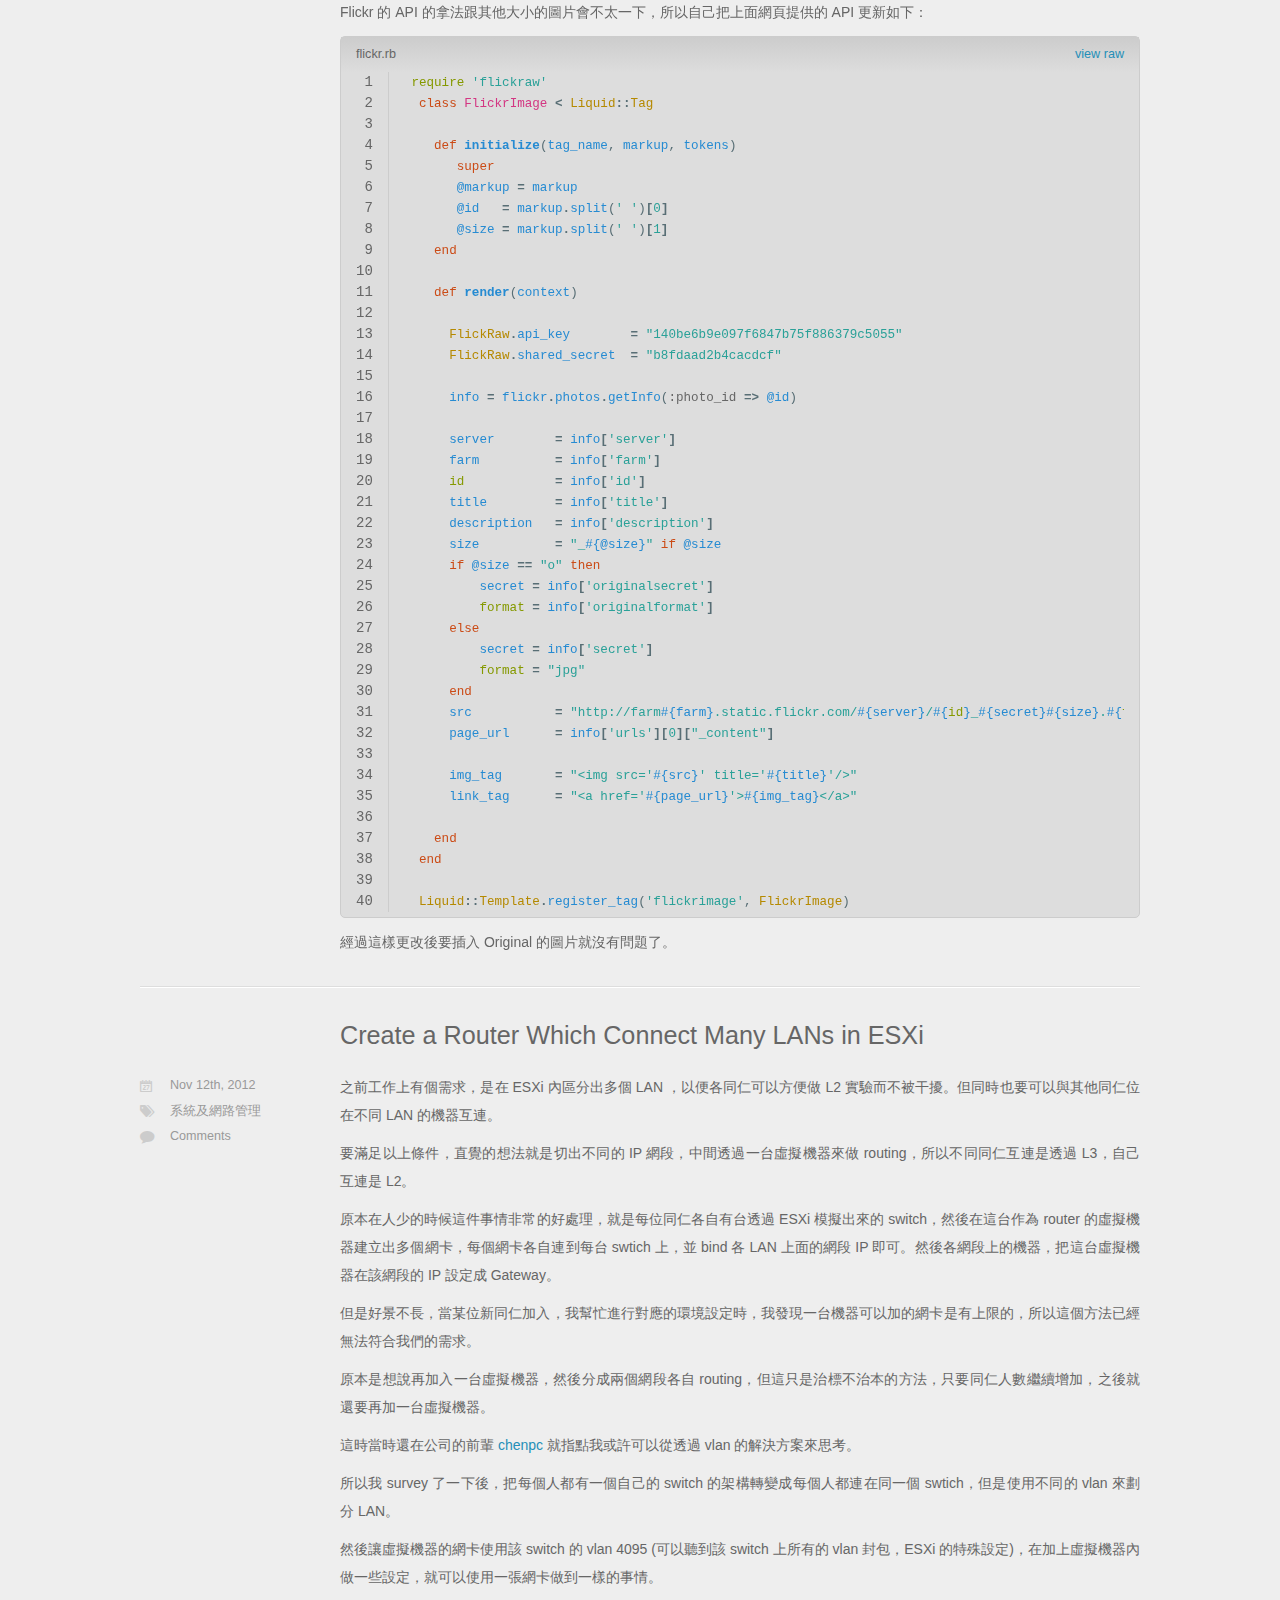
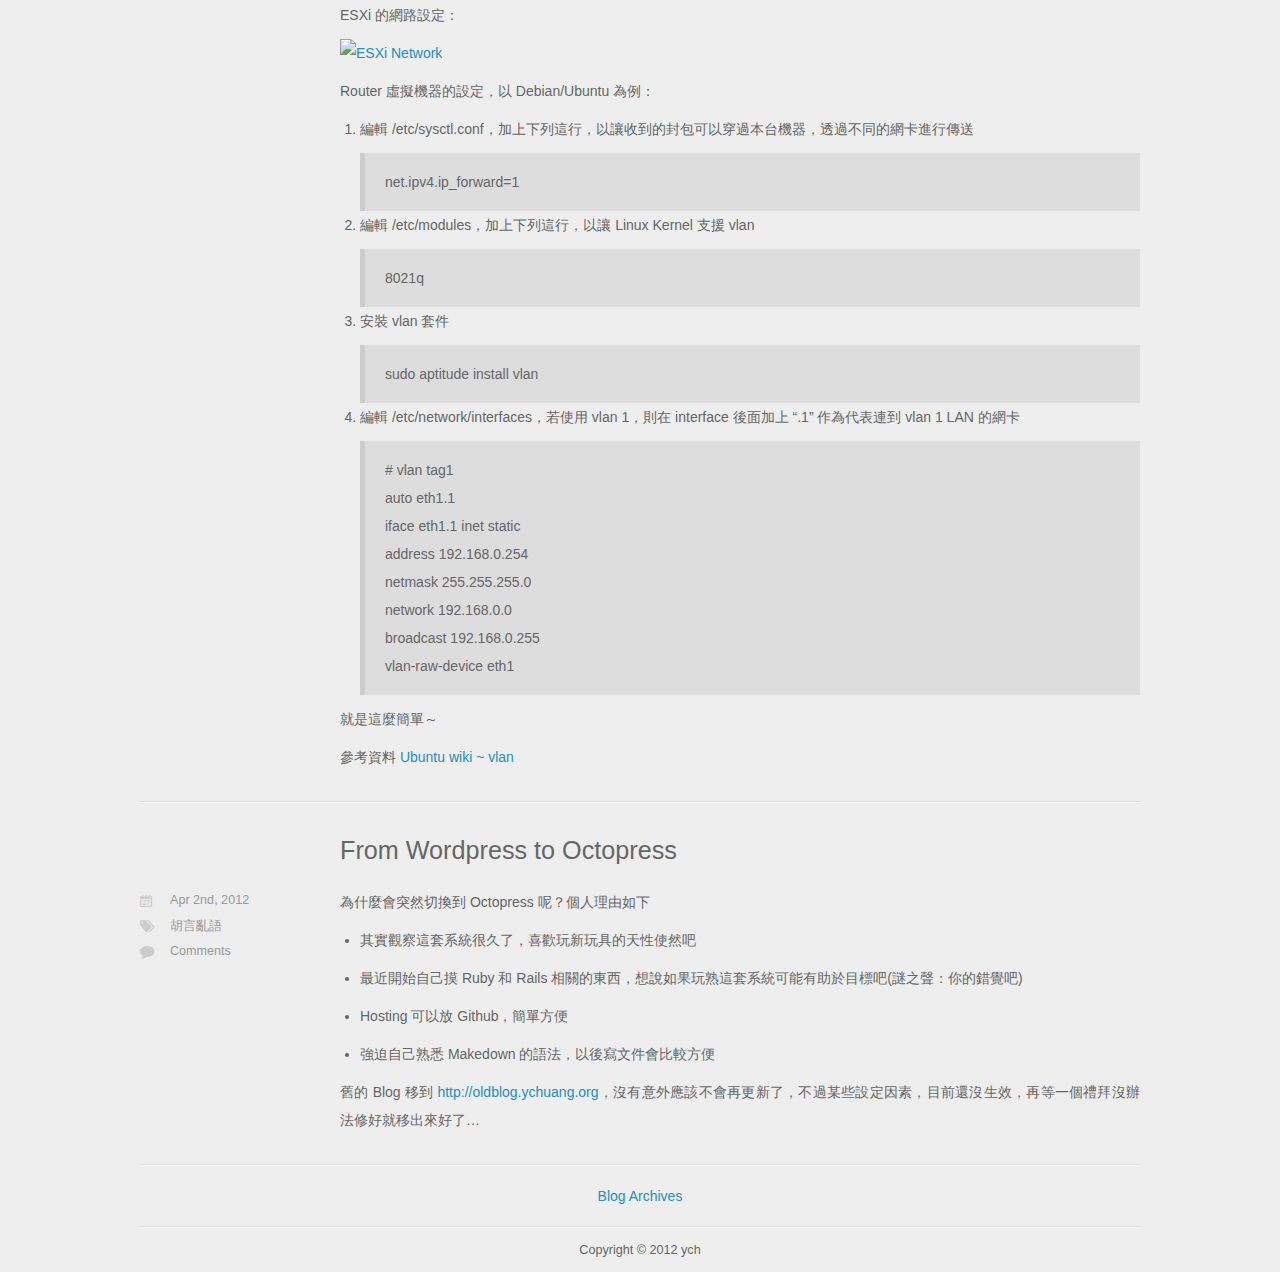
==== commit b20398bd: "Site updated at 2012-11-15 09:47:22 UTC" ====
--- a/index.html
+++ b/index.html
@@ -7,7 +7,11 @@
 	<meta name="author" content="ych">
 
 	
-	<meta name="description" content="昨天看了一下前天寫的文章，發現有一點難以閱讀，所以想說應該放些圖。說到放圖在 Blog 的方法的話，當然是先把圖放在圖床在 include 進來才是王道。剛好我有使用 Flickr，所以便開始 Survey 方法，結果找到了 這個網頁。 試了一下，發現這個 plugin 要插入 Original &hellip;">
+	<meta name="description" content="這軟體的詳細功能可以看 gslin 的介紹，簡單來說很適合大量管理機器時使用 下面是無腦的安裝 script，適用於 Debian/Ubuntu，有做基本的 md5 檢查 (我懶的打包成 dpkg 了&#8230;XD) install-script.sh view raw 1
+2
+3
+4
+5 &hellip;">
 	
 	<meta name="viewport" content="width=device-width, initial-scale=1, maximum-scale=1">
 
@@ -81,6 +85,154 @@
 		
 	
 	<div id="content" class="inner">
+
+
+    <article class="post">
+	<h1 class="title"><a href="/blog/2012/11/15/install-omnitty-on-debian-slash-ubuntu/">Install Omnitty on Debian/Ubuntu</a></h1>
+	<div class="entry-content">
+		<p>這軟體的詳細功能可以看 <a href="http://blog.gslin.org/archives/2006/06/07/639/omnitty/">gslin 的介紹</a>，簡單來說很適合大量管理機器時使用</p>
+
+<p>下面是無腦的安裝 script，適用於 Debian/Ubuntu，有做基本的 md5 檢查 (我懶的打包成 dpkg 了&#8230;XD)</p>
+
+<figure class='code'><figcaption><span>install-script.sh </span><a href='https://raw.github.com/gist/4077637/201f8371b73c52edc1b74a2af5a5397d59a7c33a/install-script.sh'>view raw </a></figcaption> <div class="highlight"><table><tr><td class="gutter"><pre class="line-numbers"><span class='line-number'>1</span>
+<span class='line-number'>2</span>
+<span class='line-number'>3</span>
+<span class='line-number'>4</span>
+<span class='line-number'>5</span>
+<span class='line-number'>6</span>
+<span class='line-number'>7</span>
+<span class='line-number'>8</span>
+<span class='line-number'>9</span>
+<span class='line-number'>10</span>
+<span class='line-number'>11</span>
+<span class='line-number'>12</span>
+<span class='line-number'>13</span>
+<span class='line-number'>14</span>
+<span class='line-number'>15</span>
+<span class='line-number'>16</span>
+<span class='line-number'>17</span>
+<span class='line-number'>18</span>
+<span class='line-number'>19</span>
+<span class='line-number'>20</span>
+<span class='line-number'>21</span>
+<span class='line-number'>22</span>
+<span class='line-number'>23</span>
+<span class='line-number'>24</span>
+<span class='line-number'>25</span>
+<span class='line-number'>26</span>
+<span class='line-number'>27</span>
+<span class='line-number'>28</span>
+<span class='line-number'>29</span>
+<span class='line-number'>30</span>
+<span class='line-number'>31</span>
+<span class='line-number'>32</span>
+<span class='line-number'>33</span>
+<span class='line-number'>34</span>
+<span class='line-number'>35</span>
+<span class='line-number'>36</span>
+<span class='line-number'>37</span>
+<span class='line-number'>38</span>
+<span class='line-number'>39</span>
+<span class='line-number'>40</span>
+<span class='line-number'>41</span>
+<span class='line-number'>42</span>
+<span class='line-number'>43</span>
+<span class='line-number'>44</span>
+<span class='line-number'>45</span>
+<span class='line-number'>46</span>
+<span class='line-number'>47</span>
+<span class='line-number'>48</span>
+<span class='line-number'>49</span>
+<span class='line-number'>50</span>
+<span class='line-number'>51</span>
+<span class='line-number'>52</span>
+</pre></td><td class='code'><pre><code class='sh'><span class='line'><span class="c">#!/bin/sh</span>
+</span><span class='line'>
+</span><span class='line'><span class="nv">dir</span><span class="o">=</span><span class="sb">`</span>mktemp -d<span class="sb">`</span>
+</span><span class='line'><span class="nv">oridir</span><span class="o">=</span><span class="sb">`</span><span class="nb">pwd</span><span class="sb">`</span>
+</span><span class='line'><span class="nb">cd</span> <span class="nv">$dir</span>
+</span><span class='line'>
+</span><span class='line'><span class="k">if</span> <span class="o">[</span> -x <span class="s2">&quot;/usr/bin/wget&quot;</span> <span class="o">]</span>; <span class="k">then</span>
+</span><span class='line'><span class="k">        </span>wget https://gist.github.com/raw/4077456/45864036e823a8b7faaf5fb2f179486e0500740d/md5sums
+</span><span class='line'>        wget https://gist.github.com/raw/4077459/7ba155894489c1be43875d0092da91a7eaeb2d7b/omnitty.conf
+</span><span class='line'>        wget http://downloads.sourceforge.net/project/rote/rote/rote-0.2.8/rote-0.2.8.tar.gz
+</span><span class='line'>        wget http://downloads.sourceforge.net/project/omnitty/omnitty/omnitty-0.3.0/omnitty-0.3.0.tar.gz
+</span><span class='line'><span class="k">else</span>
+</span><span class='line'><span class="k">        </span><span class="nb">echo</span> <span class="s2">&quot;Please install wget!&quot;</span>
+</span><span class='line'>        <span class="nb">cd</span> <span class="nv">$oridir</span>
+</span><span class='line'>        rm -rf <span class="nv">$dir</span>
+</span><span class='line'>        <span class="nb">exit</span>
+</span><span class='line'><span class="k">fi</span>
+</span><span class='line'>
+</span><span class='line'>md5sum -c md5sums
+</span><span class='line'>
+</span><span class='line'><span class="k">if</span> <span class="o">[</span> <span class="nv">$?</span> -ne 0 <span class="o">]</span>; <span class="k">then</span>
+</span><span class='line'><span class="k">        </span><span class="nb">echo</span> <span class="s2">&quot;Please execution again!&quot;</span>
+</span><span class='line'>        <span class="nb">cd</span> <span class="nv">$oridir</span>
+</span><span class='line'>        rm -rf <span class="nv">$dir</span>
+</span><span class='line'>        <span class="nb">exit</span>
+</span><span class='line'><span class="k">fi</span>
+</span><span class='line'>
+</span><span class='line'><span class="k">if</span> <span class="o">[</span> -x <span class="s2">&quot;/usr/bin/aptitude&quot;</span> <span class="o">]</span>; <span class="k">then</span>
+</span><span class='line'><span class="k">        </span>sudo aptitude -y install libc-dev libncurses-dev
+</span><span class='line'><span class="k">else</span>
+</span><span class='line'><span class="k">        </span>sudo apt-get -y install libc-dev libncurses-dev
+</span><span class='line'><span class="k">fi</span>
+</span><span class='line'>
+</span><span class='line'>tar -xvf rote-0.2.8.tar.gz
+</span><span class='line'>tar -xvf omnitty-0.3.0.tar.gz
+</span><span class='line'>
+</span><span class='line'><span class="nb">cd </span>rote-0.2.8
+</span><span class='line'>./configure
+</span><span class='line'>make
+</span><span class='line'>sudo make install
+</span><span class='line'>
+</span><span class='line'><span class="nb">cd</span> ../omnitty-0.3.0
+</span><span class='line'>./configure
+</span><span class='line'>make
+</span><span class='line'>sudo make install
+</span><span class='line'>
+</span><span class='line'><span class="nb">cd</span> ..
+</span><span class='line'>sudo cp omnitty.conf /etc/ld.so.conf.d/
+</span><span class='line'>sudo ldconfig
+</span><span class='line'>
+</span><span class='line'><span class="nb">cd</span> <span class="nv">$oridir</span>
+</span><span class='line'>rm -rf <span class="nv">$dir</span>
+</span></code></pre></td></tr></table></div></figure>
+
+
+
+
+		
+		
+	</div>
+
+
+<div class="meta">
+	<div class="date">
+
+
+
+
+
+
+
+
+  
+
+
+<time datetime="2012-11-15T17:33:00+08:00" pubdate data-updated="true">Nov 15<span>th</span>, 2012</time></div>
+	<div class="tags">
+
+
+	<a class='category' href='/blog/categories/系統與網路管理/'>系統與網路管理</a>
+
+
+</div>
+	
+		<span class="comments"><a href="/blog/2012/11/15/install-omnitty-on-debian-slash-ubuntu//index.html#disqus_thread">Comments</a></span>
+	
+</div></article>
 
 
     <article class="post">
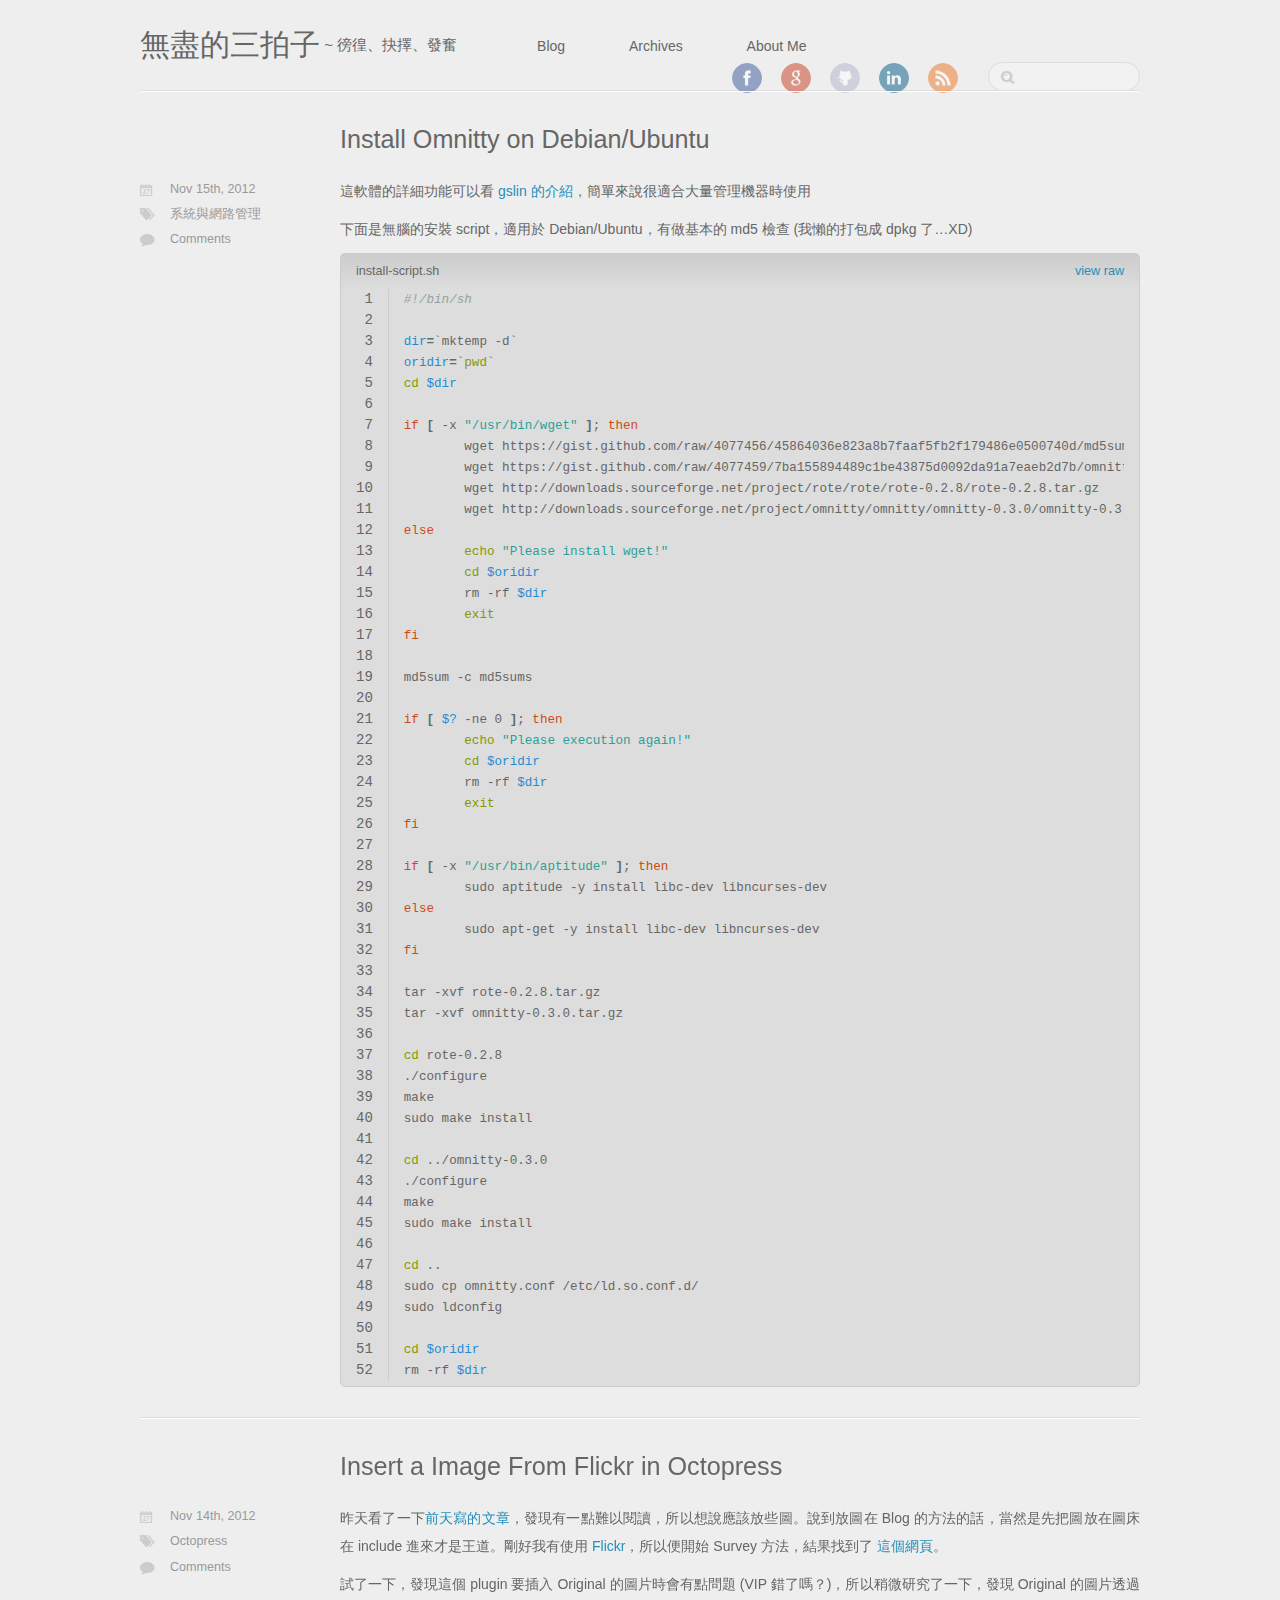
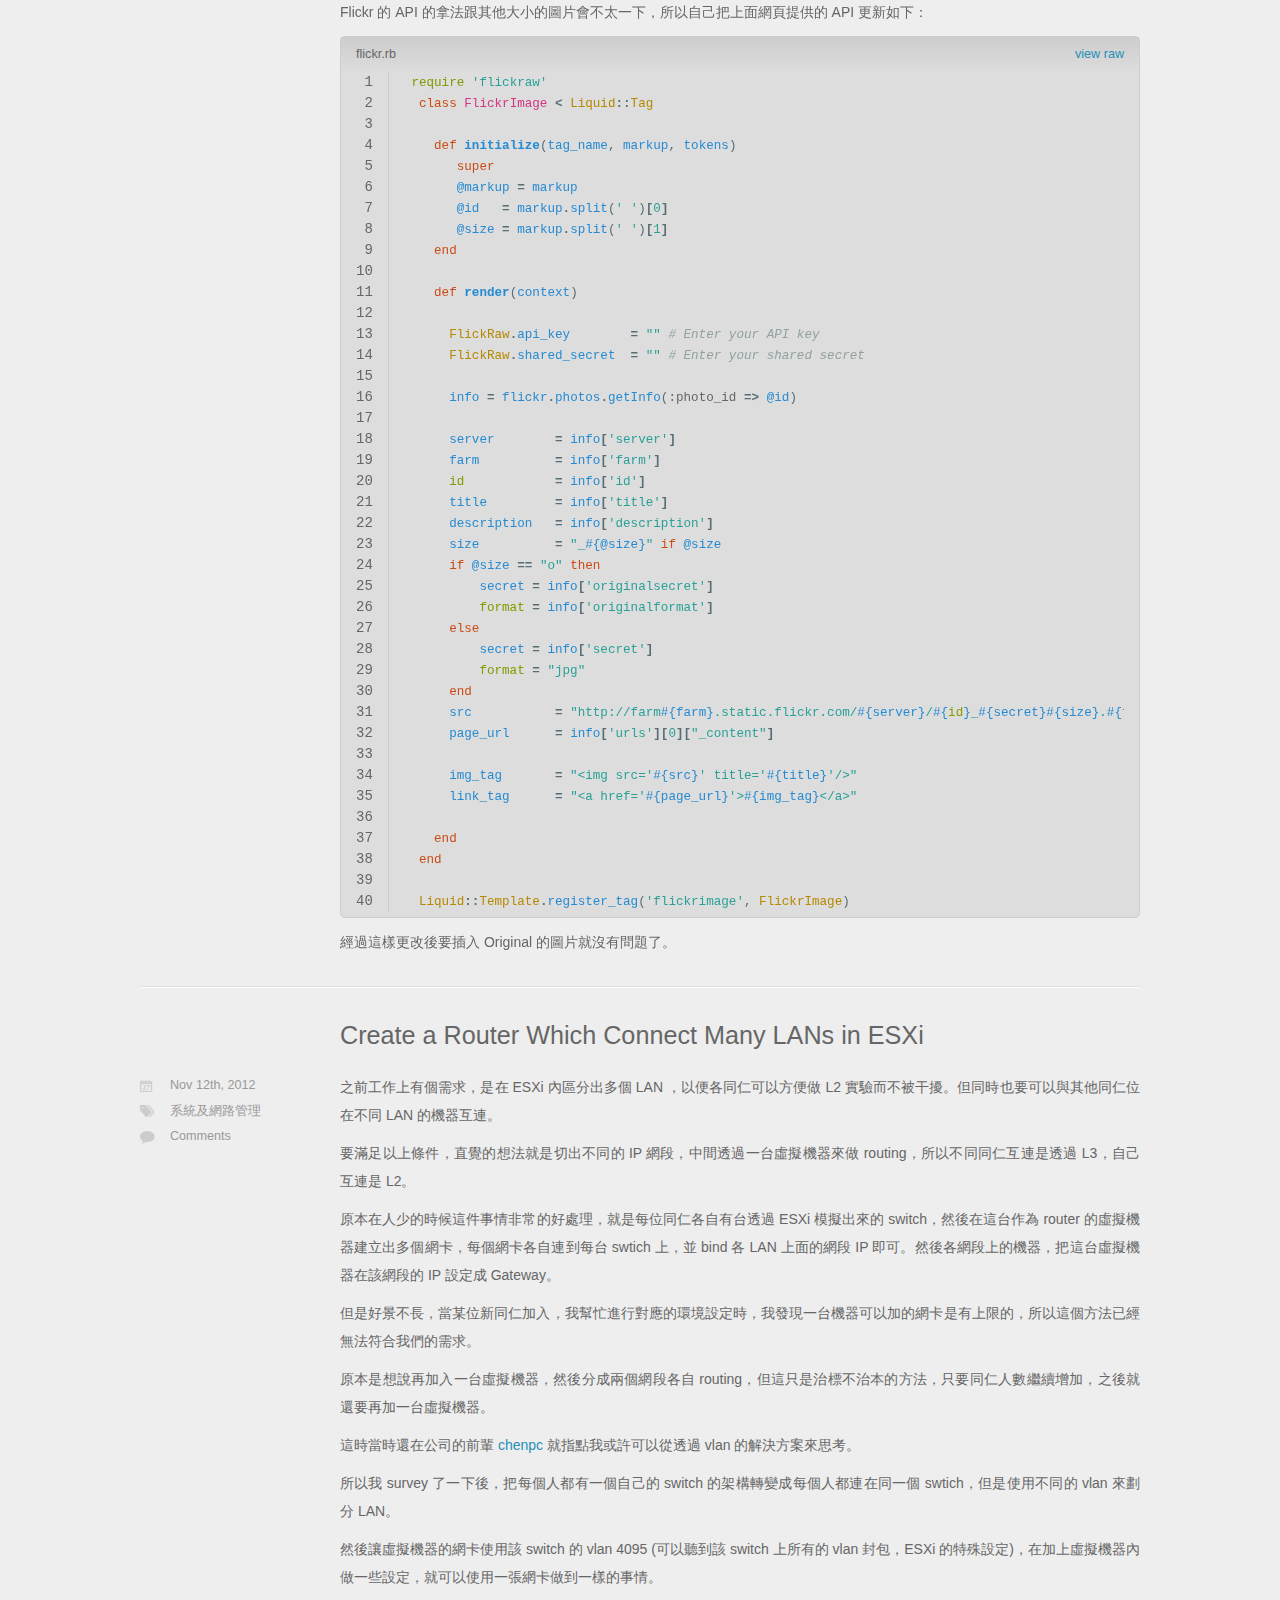
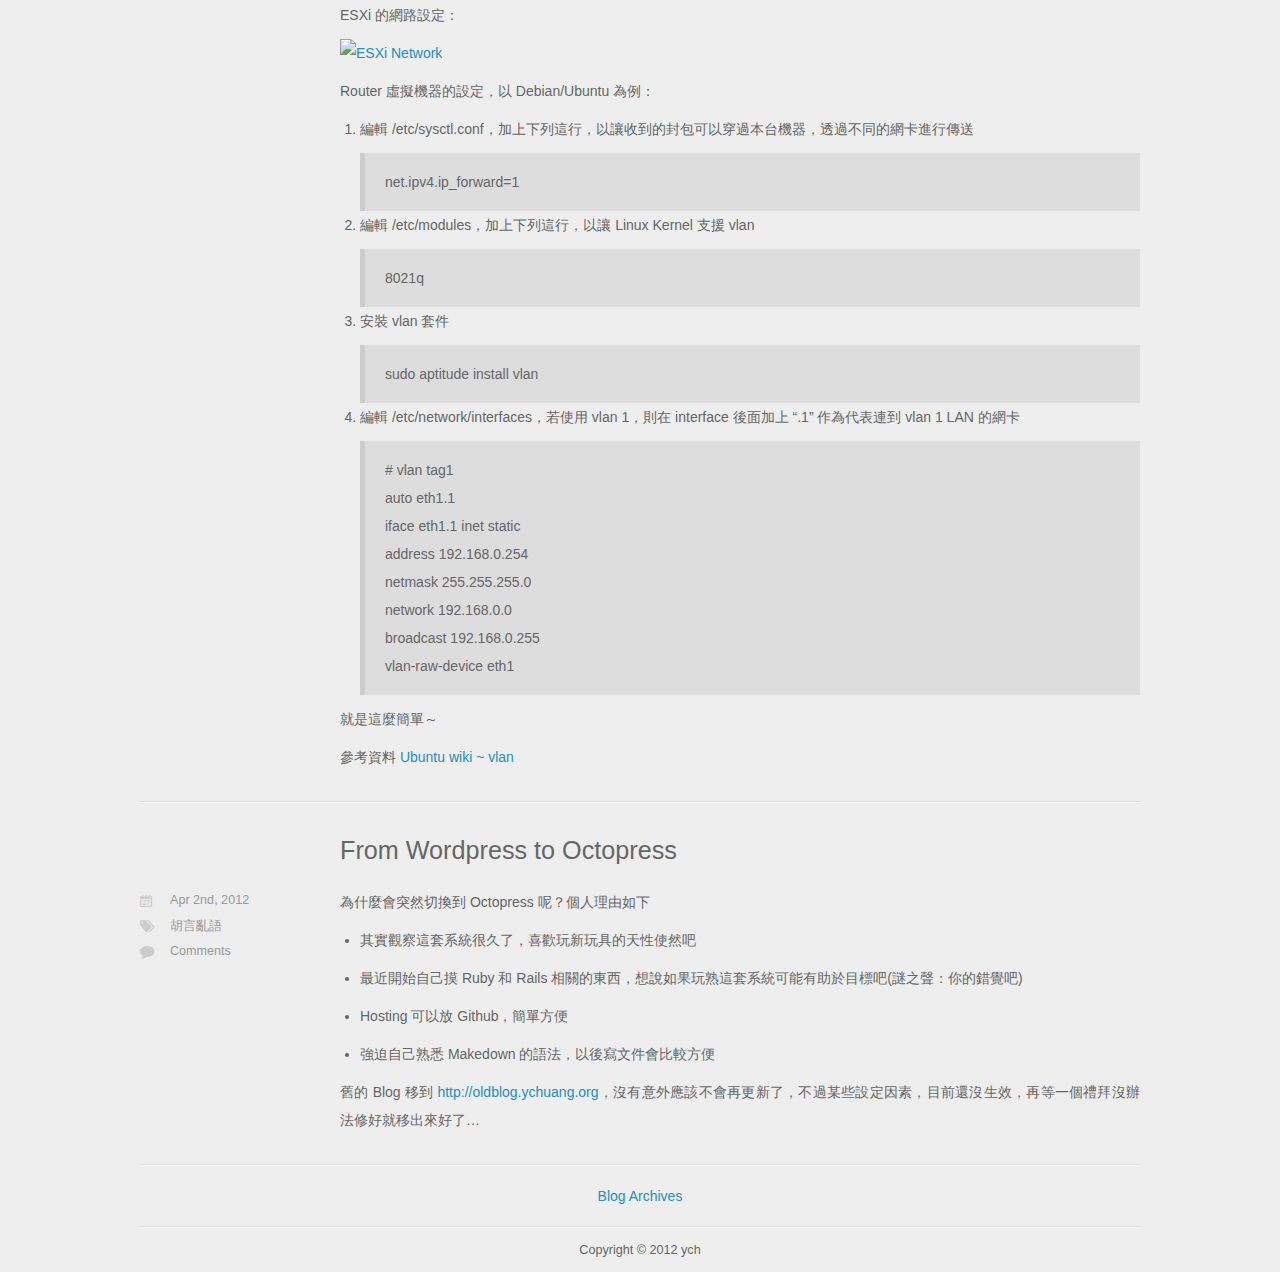
==== commit 4fe97058: "Site updated at 2012-12-03 02:32:57 UTC" ====
--- a/index.html
+++ b/index.html
@@ -294,8 +294,8 @@
 </span><span class='line'>
 </span><span class='line'>    <span class="k">def</span> <span class="nf">render</span><span class="p">(</span><span class="n">context</span><span class="p">)</span>
 </span><span class='line'>
-</span><span class='line'>      <span class="no">FlickRaw</span><span class="o">.</span><span class="n">api_key</span>        <span class="o">=</span> <span class="s2">&quot;140be6b9e097f6847b75f886379c5055&quot;</span>
-</span><span class='line'>      <span class="no">FlickRaw</span><span class="o">.</span><span class="n">shared_secret</span>  <span class="o">=</span> <span class="s2">&quot;b8fdaad2b4cacdcf&quot;</span>
+</span><span class='line'>      <span class="no">FlickRaw</span><span class="o">.</span><span class="n">api_key</span>        <span class="o">=</span> <span class="s2">&quot;&quot;</span> <span class="c1"># Enter your API key</span>
+</span><span class='line'>      <span class="no">FlickRaw</span><span class="o">.</span><span class="n">shared_secret</span>  <span class="o">=</span> <span class="s2">&quot;&quot;</span> <span class="c1"># Enter your shared secret</span>
 </span><span class='line'>
 </span><span class='line'>      <span class="n">info</span> <span class="o">=</span> <span class="n">flickr</span><span class="o">.</span><span class="n">photos</span><span class="o">.</span><span class="n">getInfo</span><span class="p">(</span><span class="ss">:photo_id</span> <span class="o">=&gt;</span> <span class="vi">@id</span><span class="p">)</span>
 </span><span class='line'>
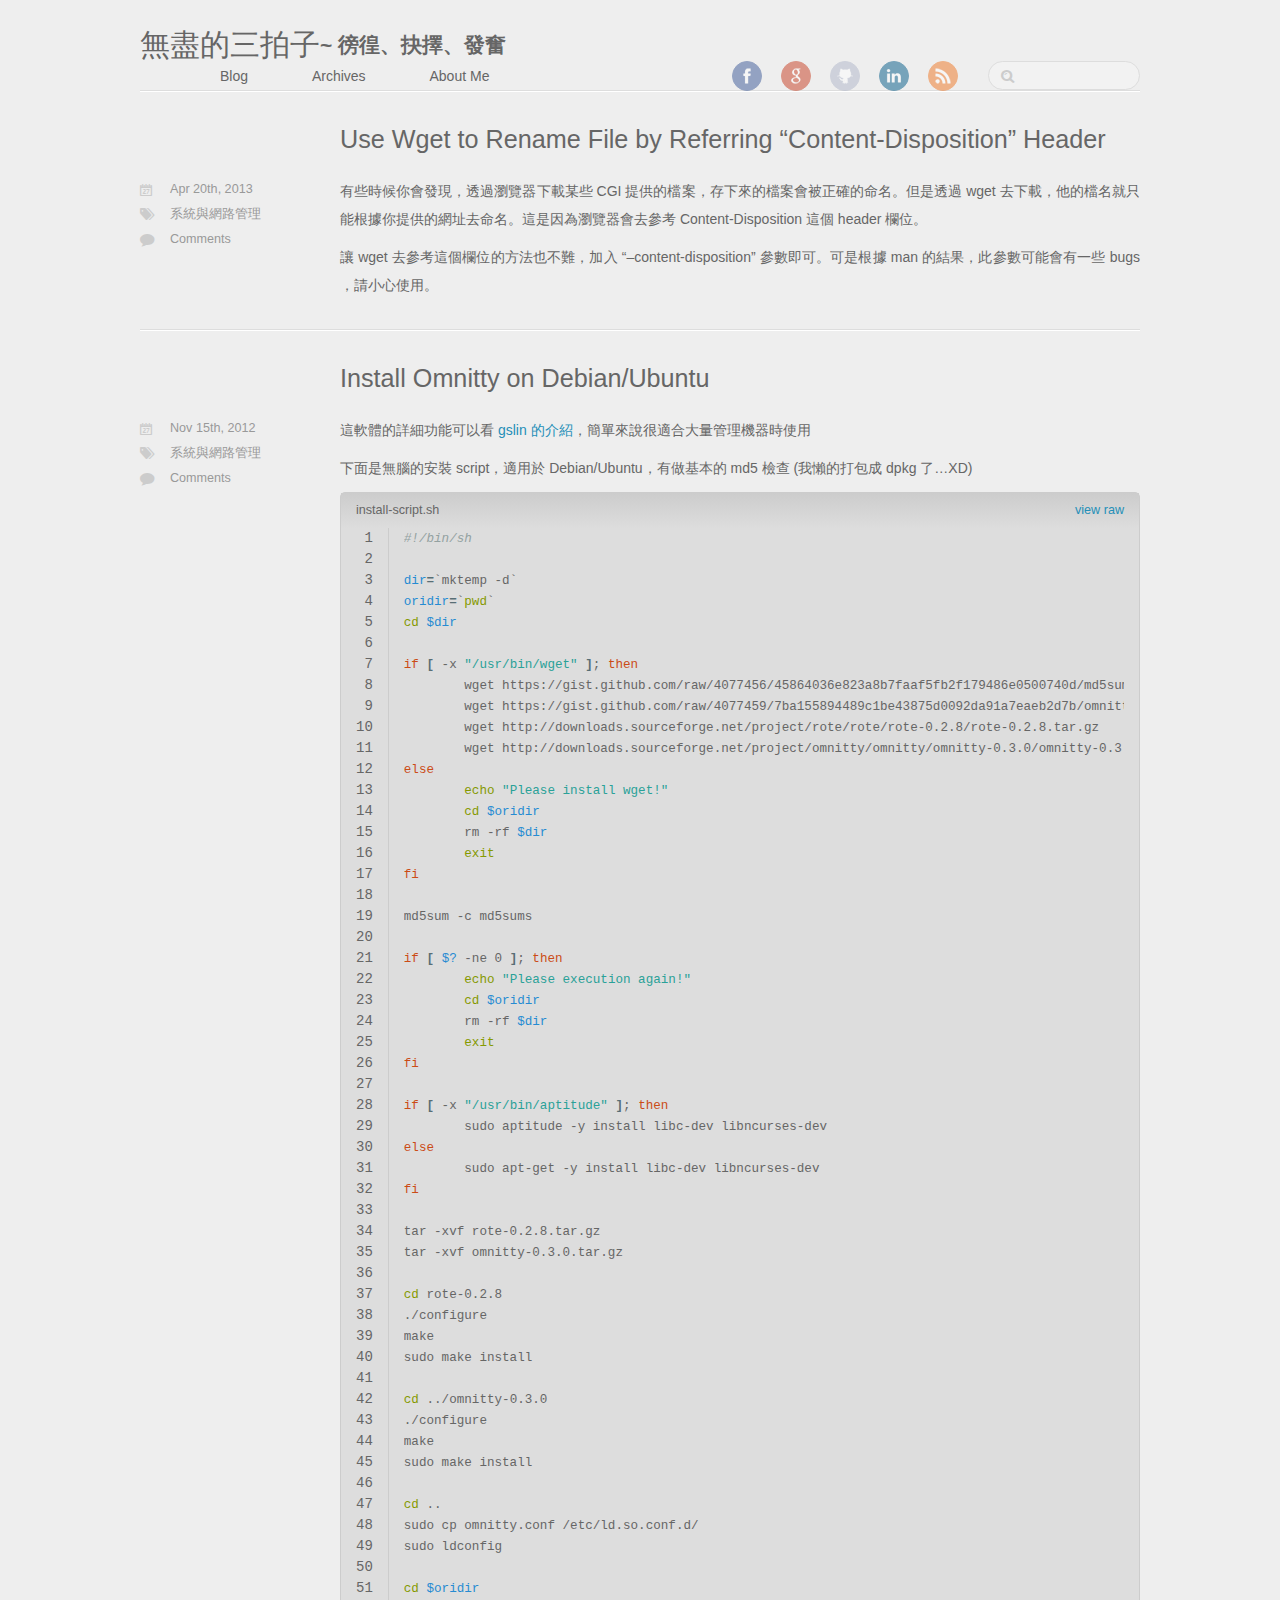
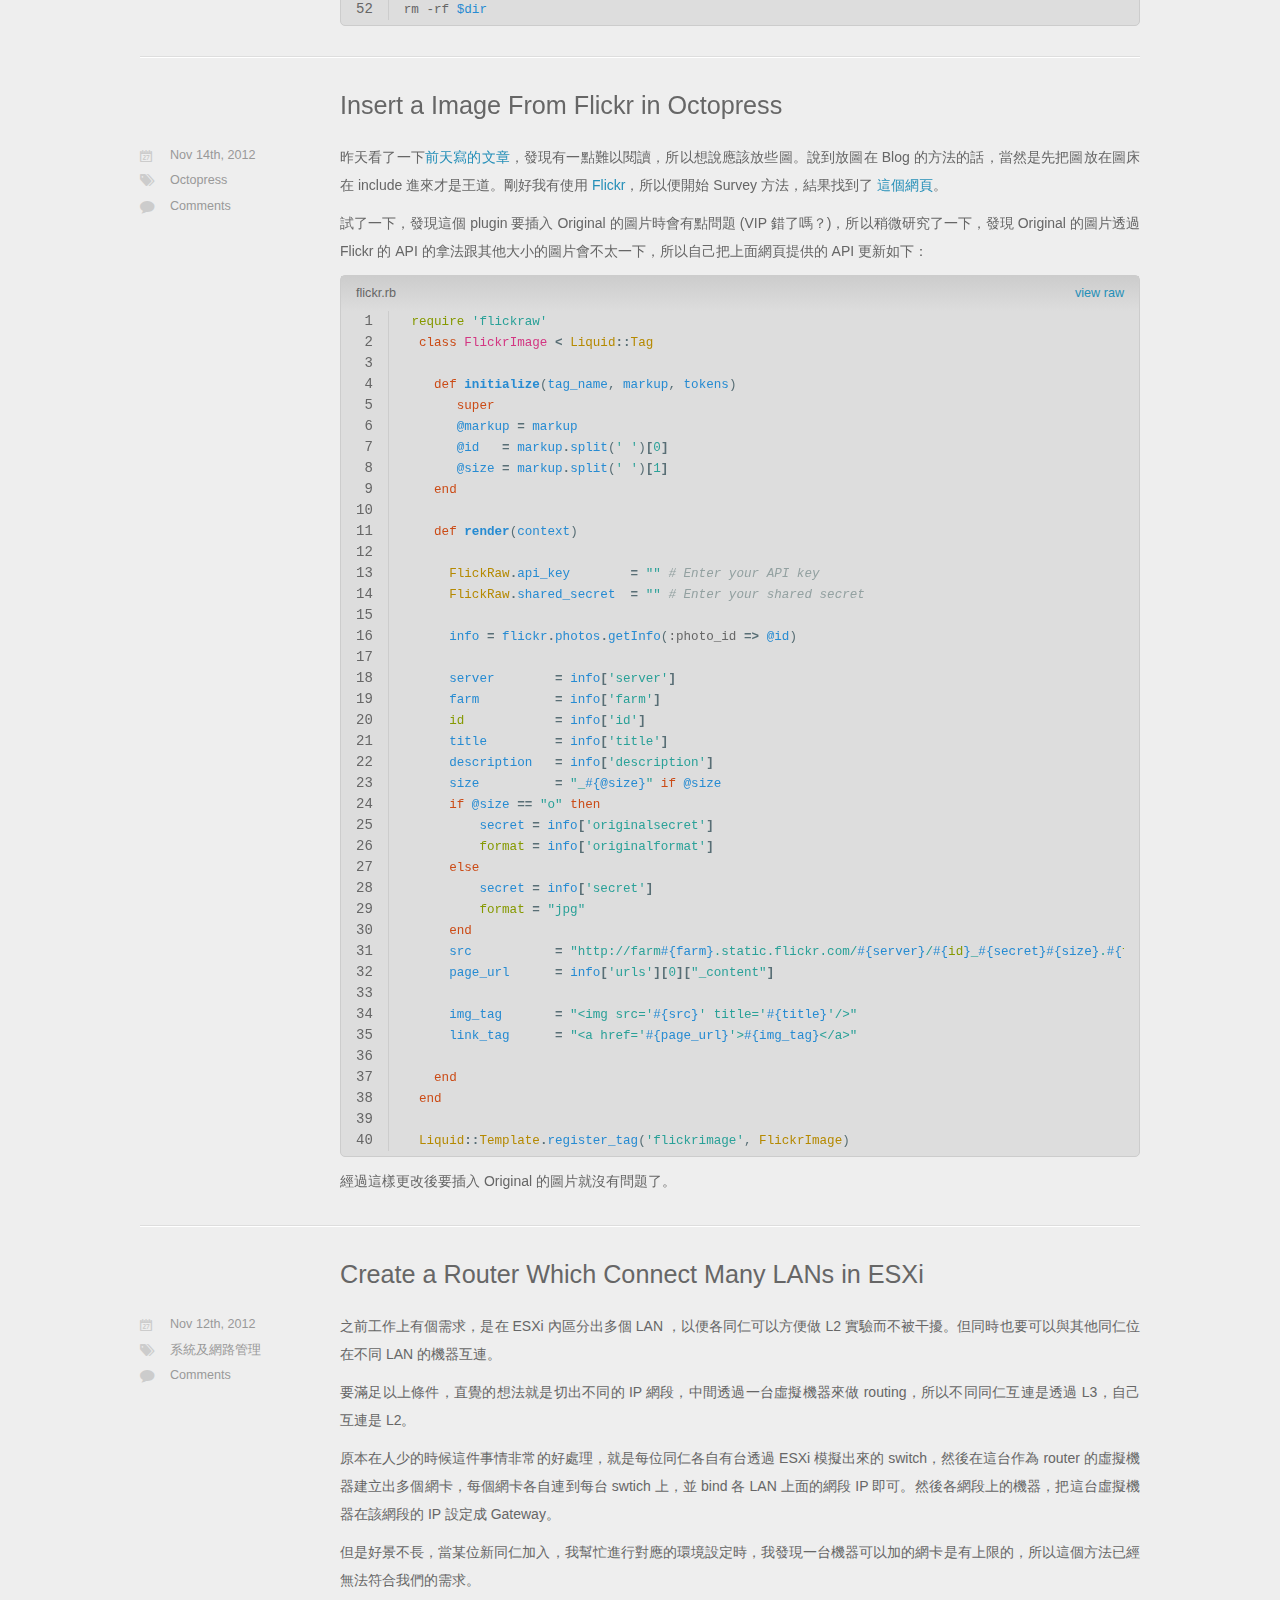
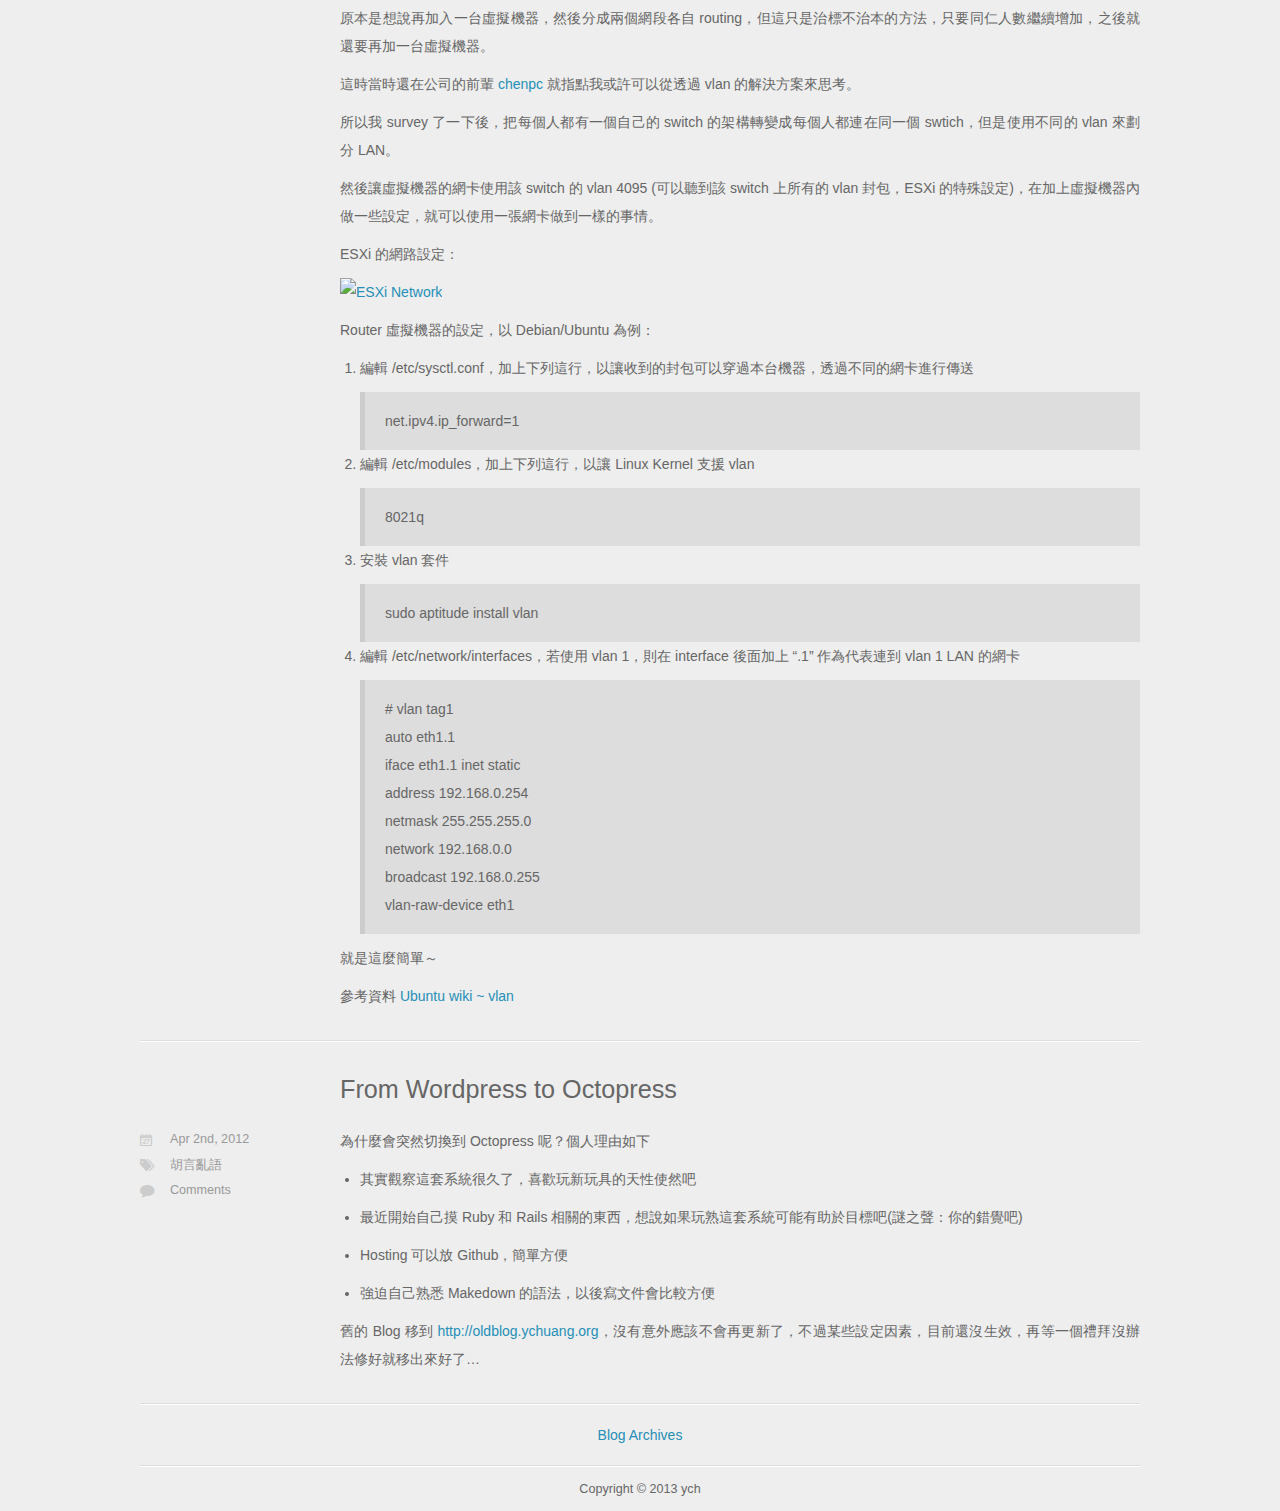
==== commit 5f64d933: "Site updated at 2013-04-20 07:16:07 UTC" ====
--- a/index.html
+++ b/index.html
@@ -7,11 +7,7 @@
 	<meta name="author" content="ych">
 
 	
-	<meta name="description" content="這軟體的詳細功能可以看 gslin 的介紹，簡單來說很適合大量管理機器時使用 下面是無腦的安裝 script，適用於 Debian/Ubuntu，有做基本的 md5 檢查 (我懶的打包成 dpkg 了&#8230;XD) install-script.sh view raw 1
-2
-3
-4
-5 &hellip;">
+	<meta name="description" content="有些時候你會發現，透過瀏覽器下載某些 CGI 提供的檔案，存下來的檔案會被正確的命名。但是透過 wget 去下載，他的檔名就只能根據你提供的網址去命名。這是因為瀏覽器會去參考 Content-Disposition 這個 header 欄位。 讓 wget 去參考這個欄位的方法也不難，加入 &# &hellip;">
 	
 	<meta name="viewport" content="width=device-width, initial-scale=1, maximum-scale=1">
 
@@ -85,6 +81,45 @@
 		
 	
 	<div id="content" class="inner">
+
+
+    <article class="post">
+	<h1 class="title"><a href="/blog/2013/04/20/use-wget-to-rename-file-by-referring-content-disposition-header/">Use Wget to Rename File by Referring &#8220;Content-Disposition&#8221; Header</a></h1>
+	<div class="entry-content">
+		<p>有些時候你會發現，透過瀏覽器下載某些 CGI 提供的檔案，存下來的檔案會被正確的命名。但是透過 wget 去下載，他的檔名就只能根據你提供的網址去命名。這是因為瀏覽器會去參考 Content-Disposition 這個 header 欄位。</p>
+
+<p>讓 wget 去參考這個欄位的方法也不難，加入 &#8220;&#8211;content-disposition&#8221; 參數即可。可是根據 man 的結果，此參數可能會有一些 bugs ，請小心使用。</p>
+
+		
+		
+	</div>
+
+
+<div class="meta">
+	<div class="date">
+
+
+
+
+
+
+
+
+  
+
+
+<time datetime="2013-04-20T15:00:00+08:00" pubdate data-updated="true">Apr 20<span>th</span>, 2013</time></div>
+	<div class="tags">
+
+
+	<a class='category' href='/blog/categories/系統與網路管理/'>系統與網路管理</a>
+
+
+</div>
+	
+		<span class="comments"><a href="/blog/2013/04/20/use-wget-to-rename-file-by-referring-content-disposition-header//index.html#disqus_thread">Comments</a></span>
+	
+</div></article>
 
 
     <article class="post">
@@ -495,7 +530,7 @@
     
     <div class="center"><a href="/blog/archives">Blog Archives</a></div>
 </nav></div>
-	<footer id="footer" class="inner">Copyright &copy; 2012
+	<footer id="footer" class="inner">Copyright &copy; 2013
 
     ych
 
--- a/stylesheets/screen.css
+++ b/stylesheets/screen.css
@@ -1 +1 @@
-@font-face{font-family:'FontAwesome';src:url("/font/fontawesome-webfont.eot");src:url("/font/fontawesome-webfont.eot?#iefix") format("embedded-opentype"),url("/font/fontawesome-webfont.woff") format("woff"),url("/font/fontawesome-webfont.ttf") format("truetype"),url("/font/fontawesome-webfont.svgz#FontAwesomeRegular") format("svg"),url("/font/fontawesome-webfont.svg#FontAwesomeRegular") format("svg");font-weight:normal;font-style:normal}*{margin:0;padding:0}body{font-family:"HelveticaNeue-Light","Helvetica Neue Light","Helvetica Neue",Helvetica,Arial,sans-serif;font-weight:300;font-size:14px;background:#eee;color:#666}@media screen and (max-width: 1040px){body{margin:0 20px}}@media screen and (max-width: 600px){body{font-size:13px}}h1{font-size:1.8em}h2{font-size:1.5em}h3{font-size:1.3em}a{text-decoration:none;outline-width:0;color:#258fb8}.alignleft{float:left}.alignright{float:right}.clearfix{*zoom:1}.clearfix:after{content:"";display:table;clear:both}.inner{width:1000px;margin:0 auto}@media screen and (max-width: 1040px){.inner{width:100%}}.pullquote-right:before,.pullquote-left:before{padding:0;border:none;content:attr(data-pullquote);float:right;width:45%;margin:.5em 0 1em 1.5em;position:relative;top:7px;font-size:1.4em;line-height:1.45em}.pullquote-left:before{float:left;margin:.5em 1.5em 1em 0}#header{height:30px;padding:30px 0;border-bottom:1px solid #ddd;line-height:30px}@media screen and (max-width: 1040px){#header{height:auto;position:relative;padding-bottom:10px}}#header a{color:#666;-webkit-transition:color 0.3s;-moz-transition:color 0.3s;-o-transition:color 0.3s;transition:color 0.3s}#header a:hover{color:#258fb8}#header h1{float:left;font-weight:300;font-size:30px}h2{float:left;font-weight:200;font-size:15px;white-space:pre-wrap}@media screen and (max-width: 1040px){#header h1{float:none}h2{float:none}}#main-nav{float:left;margin-left:30px}@media screen and (max-width: 1040px){#main-nav{float:none;margin-left:0;margin-top:15px}}@media screen and (max-width: 600px){#main-nav>ul{display:none}}#main-nav>ul>li{margin-left:50px;display:-moz-inline-stack;display:inline-block;vertical-align:middle;*vertical-align:auto;zoom:1;*display:inline}@media screen and (max-width: 1040px){#main-nav>ul>li{margin-left:0;margin-right:50px}#main-nav>ul>li:last-of-type{margin-right:0}}#main-nav>ul>li:hover>a{color:#258fb8}#main-nav>ul>li>a{padding:38px 0;margin-top:-38px}#main-nav>ul>li>a:after{content:"\f078";color:#ccc;font:12px FontAwesome;padding-left:10px}#main-nav>ul>li>a:only-child:after{content:""}@media screen and (max-width: 1040px){#main-nav>ul>li>a{padding:18px 0}}#main-nav>ul ul{position:absolute;top:60px;left:-15px;z-index:10;white-space:nowrap;background:#ddd;border:1px solid #ccc;list-style:none;display:none;-webkit-box-shadow:0 4px 8px rgba(0,0,0,0.1);-moz-box-shadow:0 4px 8px rgba(0,0,0,0.1);box-shadow:0 4px 8px rgba(0,0,0,0.1);-webkit-border-radius:0 0 5px 5px;-moz-border-radius:0 0 5px 5px;-ms-border-radius:0 0 5px 5px;-o-border-radius:0 0 5px 5px;border-radius:0 0 5px 5px}@media screen and (max-width: 1040px){#main-nav>ul ul{top:40px}}#main-nav>ul ul ul{-webkit-border-radius:0 5px 5px 5px;-moz-border-radius:0 5px 5px 5px;-ms-border-radius:0 5px 5px 5px;-o-border-radius:0 5px 5px 5px;border-radius:0 5px 5px 5px}#main-nav>ul ul li{border-top:1px solid #eee;border-bottom:1px solid #ccc}#main-nav>ul ul li:hover{background:#d5d5d5}#main-nav>ul ul li:first-of-type{border-top:none}#main-nav>ul ul li:first-of-type ul{-webkit-border-radius:0 0 5px 5px;-moz-border-radius:0 0 5px 5px;-ms-border-radius:0 0 5px 5px;-o-border-radius:0 0 5px 5px;border-radius:0 0 5px 5px}#main-nav>ul ul li:last-of-type{border-bottom:none}#main-nav>ul ul li>a{display:block;padding:5px 15px}#main-nav>ul ul li>a:after{content:"\f054";color:#999;font:12px FontAwesome;padding-left:10px}#main-nav>ul ul li>a:hover{color:#666}#main-nav>ul ul li>a:only-child:after{content:""}#main-nav>ul ul ul{top:0;left:100%}#main-nav>ul li{position:relative}#main-nav>ul li:hover>ul{display:block}#main-nav select{display:none;margin-bottom:10px}@media screen and (max-width: 600px){#main-nav select{display:block}}#mobile-nav{display:none;height:37px;position:relative}@media screen and (max-width: 600px){#mobile-nav{display:block}}#mobile-nav a{display:block}#mobile-nav .button{cursor:pointer}#mobile-nav .container{display:none}#mobile-nav .menu{position:relative;width:100%}#mobile-nav .menu .button{background:#f2f2f2;border:1px solid #ddd;color:#999;padding:0 60px 0 10px;position:relative;-webkit-border-radius:5px;-moz-border-radius:5px;-ms-border-radius:5px;-o-border-radius:5px;border-radius:5px}#mobile-nav .menu .button:hover{color:#999}#mobile-nav .menu .button.on{color:#666;-webkit-border-radius:5px 5px 5px 0;-moz-border-radius:5px 5px 5px 0;-ms-border-radius:5px 5px 5px 0;-o-border-radius:5px 5px 5px 0;border-radius:5px 5px 5px 0}#mobile-nav .menu .button.on:before{content:"\f077"}#mobile-nav .menu .button:before{content:"\f078";color:#ddd;font:16px FontAwesome;line-height:30px;position:absolute;top:0;right:40px}#mobile-nav .menu .container{background:#f2f2f2;border:1px solid #ddd;border-top:none;position:absolute;top:31px;z-index:1;-webkit-border-radius:0 0 5px 5px;-moz-border-radius:0 0 5px 5px;-ms-border-radius:0 0 5px 5px;-o-border-radius:0 0 5px 5px;border-radius:0 0 5px 5px}#mobile-nav .menu .container ul{list-style:none}#mobile-nav .menu .container ul ul{margin-left:20px}#mobile-nav .menu .container a{padding:0 10px}#mobile-nav .search{position:absolute;top:0;right:0}#mobile-nav .search .button{background:#ddd;width:30px;height:30px;position:absolute;top:1px;right:-1px;-webkit-border-radius:0 5px 5px 0;-moz-border-radius:0 5px 5px 0;-ms-border-radius:0 5px 5px 0;-o-border-radius:0 5px 5px 0;border-radius:0 5px 5px 0}#mobile-nav .search .button:before{content:"\f002";color:#f2f2f2;font:20px FontAwesome;line-height:30px;position:absolute;top:0;left:7px}#mobile-nav .search .button.on{background:#ccc}#mobile-nav .search .button.on:before{content:"\f00d"}#mobile-nav .search .container{position:absolute;right:51px;z-index:1}#mobile-nav .search input[type="text"]{background:#fff;border:1px solid #ddd;border-right:none;color:#999;font:13px "HelveticaNeue-Light","Helvetica Neue Light","Helvetica Neue",Helvetica,Arial,sans-serif;height:30px;width:100%;padding:0 10px;-webkit-border-radius:5px 0 0 5px;-moz-border-radius:5px 0 0 5px;-ms-border-radius:5px 0 0 5px;-o-border-radius:5px 0 0 5px;border-radius:5px 0 0 5px}@media screen and (max-width: 1040px){#sub-nav{position:absolute;top:30px;right:0}}@media screen and (max-width: 600px){#sub-nav{display:none}}#sub-nav .search{float:left;margin-top:1px;position:relative}@media screen and (max-width: 1040px){#sub-nav .search{float:none;margin-top:15px}}#sub-nav .search:before{content:"\f002";color:#ccc;font:18px FontAwesome;line-height:30px;position:absolute;top:0;right:125px}#sub-nav .search input[type="text"]{background:#f2f2f2;color:#999;border:1px solid #ddd;font:13px "HelveticaNeue-Light","Helvetica Neue Light","Helvetica Neue",Helvetica,Arial,sans-serif;padding:6px 15px 6px 35px;width:100px;-webkit-transition:0.3s;-moz-transition:0.3s;-o-transition:0.3s;transition:0.3s;-webkit-border-radius:15px;-moz-border-radius:15px;-ms-border-radius:15px;-o-border-radius:15px;border-radius:15px}#sub-nav .search input[type="text"]:focus,#sub-nav .search input[type="text"]:active{background:#fff;border-top:1px solid #ccc;color:#666;outline:none}#sub-nav .social{float:left;margin-right:15px}@media screen and (max-width: 1040px){#sub-nav .social{float:none;margin-right:0}#sub-nav .social a:last-of-type{margin-right:0}}#sub-nav .social a{-webkit-border-radius:50%;-moz-border-radius:50%;-ms-border-radius:50%;-o-border-radius:50%;border-radius:50%;display:-moz-inline-stack;display:inline-block;vertical-align:middle;*vertical-align:auto;zoom:1;*display:inline;text-indent:-9999px;margin-right:15px;opacity:0.5;width:28px;height:28px;-webkit-transition:0.3s;-moz-transition:0.3s;-o-transition:0.3s;transition:0.3s}#sub-nav .social a:hover{opacity:1}#sub-nav .social a.facebook{background:url('/images/social/facebook.png?1352861518') center no-repeat #3b5998;border:1px solid #3B5998}#sub-nav .social a.facebook:hover{border:1px solid #2d4373}#sub-nav .social a.google{background:url('/images/social/google.png?1352861518') center no-repeat #c83d20;border:1px solid #C83D20}#sub-nav .social a.google:hover{border:1px solid #9c3019}#sub-nav .social a.twitter{background:url('/images/social/twitter.png?1352861518') center no-repeat #55cff8;border:1px solid #55CFF8}#sub-nav .social a.twitter:hover{border:1px solid #24c1f6}#sub-nav .social a.github{background:url('/images/social/github.png?1352861518') center no-repeat #afb6ca;border:1px solid #afb6ca}#sub-nav .social a.github:hover{border:1px solid #909ab6}#sub-nav .social a.linkedin{background:url('/images/social/linkedin.png?1352861518') center no-repeat #005a87;border:1px solid #005A87}#sub-nav .social a.linkedin:hover{border:1px solid #003854}#sub-nav .social a.pinterest{background:url('/images/social/pinterest.png?1352861518') center no-repeat #be4037;border:1px solid #be4037}#sub-nav .social a.pinterest:hover{border:1px solid #96332c}#sub-nav .social a.delicious{background:url('/images/social/delicious.png?1352861518') center no-repeat #3271cb;border:1px solid #3271cb}#sub-nav .social a.delicious:hover{border:1px solid #285aa2}#sub-nav .social a.rss{background:url('/images/social/rss.png?1352861518') center no-repeat #ef7522;border:1px solid #EF7522}#sub-nav .social a.rss:hover{border:1px solid #cf5d0f}#pagenavi{padding:20px 0;height:20px;line-height:20px;position:relative;border-top:1px solid #fff;border-bottom:1px solid #ddd}#pagenavi a:hover{text-decoration:underline}#pagenavi .prev,#pagenavi .next{position:absolute}#pagenavi .prev{padding-left:30px;left:0}#pagenavi .prev:before{content:"\f060";font:1.3em FontAwesome;position:absolute;left:0}#pagenavi .next{padding-right:30px;right:0}#pagenavi .next:before{content:"\f061";font:1.3em FontAwesome;position:absolute;right:0}#pagenavi .center{text-align:center;width:100%;display:block}@media screen and (max-width: 400px){#pagenavi .center{display:none}}article{border-bottom:1px solid #ddd;border-top:1px solid #fff;padding:30px 0;position:relative}@media screen and (max-width: 800px){article{padding-bottom:15px}}@media screen and (max-width: 600px){article{padding:15px 0}}article h1.title{font-weight:300;line-height:35px;margin-bottom:20px}article h1.title a{color:#666}article .entry-content{line-height:2;text-align:justify}article .entry-content a:hover{text-decoration:underline}article .entry-content .more-link{display:block;margin-top:16px;padding-left:30px;position:relative}article .entry-content .more-link:before{content:"\f061";font:1.3em FontAwesome;line-height:1.6em;position:absolute;left:0}article .entry-content p,article .entry-content blockquote,article .entry-content ul,article .entry-content ol,article .entry-content dl,article .entry-content table,article .entry-content iframe,article .entry-content h1,article .entry-content h2,article .entry-content h3,article .entry-content h4,article .entry-content h5,article .entry-content h6,article .entry-content .video-container{margin-top:10px}article .entry-content ul,article .entry-content ol,article .entry-content dl{margin-left:20px}article .entry-content ul ul,article .entry-content ul ol,article .entry-content ul dl,article .entry-content ol ul,article .entry-content ol ol,article .entry-content ol dl,article .entry-content dl ul,article .entry-content dl ol,article .entry-content dl dl{margin-top:0}article .entry-content strong{font-weight:bold}article .entry-content em{font-style:italic}article .entry-content p{margin-top:10px}article .entry-content h2{font-weight:300;border-bottom:1px solid #ddd;position:relative}article .entry-content h2:before{content:"";position:absolute;bottom:-2px;border-bottom:1px solid #fff;width:100%}article .entry-content img,article .entry-content video{max-width:100%;height:auto}article .entry-content blockquote{background:#ddd;border-left:5px solid #ccc;padding:15px 20px;margin-top:10px}article .entry-content blockquote>p:first-of-type{margin-top:0}article .entry-content iframe{border:none}article .entry-content table{background:#ddd;border:1px solid #ccc;border-spacing:0;margin-top:10px}article .entry-content table th{background:#ccc;padding:0 15px}article .entry-content table td{text-align:center}article .entry-content table tr:nth-of-type(2n){background:#d5d5d5}article .entry-content .caption{display:block;font-size:0.9em;color:#999;padding-left:25px;position:relative}article .entry-content .caption:before{content:"\f040";color:#ccc;font:1.3em FontAwesome;line-height:1.6em;position:absolute;left:0}article .entry-content .video-container{position:relative;padding-bottom:56.25%;padding-top:30px;height:0;overflow:hidden}article .entry-content .video-container iframe,article .entry-content .video-container object,article .entry-content .video-container embed{position:absolute;top:0;left:0;width:100%;height:100%;margin-top:0}.share{padding:15px 0;border-top:1px solid #fff;border-bottom:1px solid #ddd}.post h1.title,.post .entry-content{margin-left:200px}@media screen and (max-width: 800px){.post h1.title,.post .entry-content{margin-left:0}}.post .meta{position:absolute;top:85px;line-height:2;font-size:0.9em;color:#999;width:170px}@media screen and (max-width: 800px){.post .meta{margin-top:15px;position:static;width:auto}}.post .meta a{color:#999;-webkit-transition:0.3s;-moz-transition:0.3s;-o-transition:0.3s;transition:0.3s}.post .meta a:hover{color:#666}.post .meta .date,.post .meta .tags,.post .meta .comments{padding-left:30px;position:relative}.post .meta .date:before,.post .meta .tags:before,.post .meta .comments:before{color:#ccc;font:1.3em FontAwesome;line-height:1.6em;position:absolute;left:0}@media screen and (max-width: 800px){.post .meta .date,.post .meta .tags,.post .meta .comments{display:-moz-inline-stack;display:inline-block;vertical-align:middle;*vertical-align:auto;zoom:1;*display:inline;margin-right:30px}}.post .meta .date:before{content:"\f073"}.post .meta .tags:before{content:"\f02c"}.post .meta .comments:before{content:"\f075"}.archives{position:relative}.archives:last-of-type:before{content:"";position:absolute;bottom:0;width:200px;border-top:1px solid #ddd}.archives .year{line-height:35px;width:200px;position:absolute;top:0;padding-top:15px;border-top:1px solid #fff}.archives .year:before{content:"";position:absolute;top:-2px;width:100%;border-top:1px solid #ddd}@media screen and (max-width: 600px){.archives .year{position:relative;width:100%}}.archives article{margin-left:200px;padding:15px 0}@media screen and (max-width: 600px){.archives article{margin-left:0}.archives article:first-of-type{border-top:none;padding-top:30px}}.archives article .title{margin-bottom:0}.archives article .meta{color:#999;font-size:0.9em;line-height:2;margin-top:15px}@media screen and (max-width: 600px){.archives article .meta{display:none}}.archives article .meta span{margin-right:30px;display:-moz-inline-stack;display:inline-block;vertical-align:middle;*vertical-align:auto;zoom:1;*display:inline}.archives article .meta span:before{color:#ccc;font:1.3em FontAwesome;padding-right:10px}.archives article .meta a{color:#999;-webkit-transition:0.3s;-moz-transition:0.3s;-o-transition:0.3s;transition:0.3s}.archives article .meta a:hover{color:#666}.archives article .meta .date:before{content:"\f073"}.archives article .meta .tags:before{content:"\f02c"}.archives article .meta .comments:before{content:"\f075"}#comment{padding:30px 0;border-top:1px solid #fff;border-bottom:1px solid #ddd}#comment h1.title{font-size:25px;font-weight:300;line-height:35px;margin-bottom:20px}footer{padding:15px 0;border-top:1px solid #fff;text-align:center;font-size:0.9em}article code,article pre{background:#ddd;border:1px solid #ccc;font-family:Menlo,Monaco,"Andale Mono","lucida console","Courier New",monospace}article code{font-size:0.9em;padding:1px 3px;margin:0 3px;-webkit-border-radius:5px;-moz-border-radius:5px;-ms-border-radius:5px;-o-border-radius:5px;border-radius:5px}article pre{font-size:1/0.9em;line-height:1.5;margin-top:10px;padding:5px 15px;overflow-x:auto;-webkit-border-radius:5px;-moz-border-radius:5px;-ms-border-radius:5px;-o-border-radius:5px;border-radius:5px}article pre code{background:none;border:none;padding:0;margin:0;-webkit-border-radius:0;-moz-border-radius:0;-ms-border-radius:0;-o-border-radius:0;border-radius:0}figure.code{background:#ddd;border:1px solid #ccc;margin-top:10px;padding:5px 15px;-webkit-border-radius:5px;-moz-border-radius:5px;-ms-border-radius:5px;-o-border-radius:5px;border-radius:5px}figure.code figcaption{font-size:0.9em;position:relative}figure.code figcaption span{margin:-5px -15px 0;padding:5px 15px;display:block;background:-webkit-gradient(linear, 50% 0%, 50% 100%, color-stop(0%, #cccccc), color-stop(100%, #dddddd));background:-webkit-linear-gradient(top, #cccccc,#dddddd);background:-moz-linear-gradient(top, #cccccc,#dddddd);background:-o-linear-gradient(top, #cccccc,#dddddd);background:linear-gradient(top, #cccccc,#dddddd)}figure.code figcaption span:empty{display:none}figure.code figcaption a{position:absolute;top:5px;right:0}figure.code code,figure.code pre{background:none;border:none;padding:0;margin:0;-webkit-border-radius:0;-moz-border-radius:0;-ms-border-radius:0;-o-border-radius:0;border-radius:0}figure.code .highlight{overflow-x:auto}figure.code .line-numbers{border-right:1px solid #ccc;font-family:Menlo,Monaco,"Andale Mono","lucida console","Courier New",monospace;padding-right:15px;text-align:right}figure.code table{border:none;text-align:left;margin-top:0}figure.code table td{text-align:left}figure.code td.code{width:100%;padding-left:15px;overflow-x:auto}.entry-content .gist{background:#ddd;color:#666;padding:30px 15px 5px;margin-top:10px;border:1px solid #ccc;position:relative;overflow:hidden;-webkit-border-radius:5px;-moz-border-radius:5px;-ms-border-radius:5px;-o-border-radius:5px;border-radius:5px}.entry-content .gist .gist-file{margin:0}.entry-content .gist .gist-file .gist-data{background:none;border:none}.entry-content .gist .gist-file .gist-data pre{font:0.9em Menlo,Monaco,"Andale Mono","lucida console","Courier New",monospace;line-height:1.5}.entry-content .gist .gist-file .gist-meta{font:300 0.9em "HelveticaNeue-Light","Helvetica Neue Light","Helvetica Neue",Helvetica,Arial,sans-serif;line-height:1.5;margin:0 -16px -6px;padding:5px 15px;background:-webkit-gradient(linear, 50% 0%, 50% 100%, color-stop(0%, #dddddd), color-stop(100%, #cccccc));background:-webkit-linear-gradient(top, #dddddd,#cccccc);background:-moz-linear-gradient(top, #dddddd,#cccccc);background:-o-linear-gradient(top, #dddddd,#cccccc);background:linear-gradient(top, #dddddd,#cccccc)}.entry-content .gist .gist-file .gist-meta a{color:#258fb8}.entry-content .gist .gist-file .gist-meta a:first-of-type{position:absolute;top:5px;right:15px;z-index:1}.entry-content .gist .gist-file .gist-meta a:nth-of-type(2){position:absolute;top:0;left:0;padding:5px 15px;width:100%;background:-webkit-gradient(linear, 50% 0%, 50% 100%, color-stop(0%, #cccccc), color-stop(100%, #dddddd));background:-webkit-linear-gradient(top, #cccccc,#dddddd);background:-moz-linear-gradient(top, #cccccc,#dddddd);background:-o-linear-gradient(top, #cccccc,#dddddd);background:linear-gradient(top, #cccccc,#dddddd)}figure.code .c,.gist-highlight .c{color:#93a1a1 !important;font-style:italic !important}figure.code .cm,.gist-highlight .cm{color:#93a1a1 !important;font-style:italic !important}figure.code .cp,.gist-highlight .cp{color:#93a1a1 !important;font-style:italic !important}figure.code .c1,.gist-highlight .c1{color:#93a1a1 !important;font-style:italic !important}figure.code .cs,.gist-highlight .cs{color:#93a1a1 !important;font-weight:bold !important;font-style:italic !important}figure.code .err,.gist-highlight .err{color:#dc322f !important;background:none !important}figure.code .k,.gist-highlight .k{color:#cb4b16 !important}figure.code .o,.gist-highlight .o{color:#586e75 !important;font-weight:bold !important}figure.code .p,.gist-highlight .p{color:#586e75 !important}figure.code .ow,.gist-highlight .ow{color:#2aa198 !important;font-weight:bold !important}figure.code .gd,.gist-highlight .gd{color:#586e75 !important;background-color:#f4c5b6 !important;display:inline-block}figure.code .gd .x,.gist-highlight .gd .x{color:#586e75 !important;background-color:#f1b1a4 !important;display:inline-block}figure.code .ge,.gist-highlight .ge{color:#586e75 !important;font-style:italic !important}figure.code .gh,.gist-highlight .gh{color:#93a1a1 !important}figure.code .gi,.gist-highlight .gi{color:#586e75 !important;background-color:#e5e3b5 !important;display:inline-block}figure.code .gi .x,.gist-highlight .gi .x{color:#586e75 !important;background-color:#cdd088 !important;display:inline-block}figure.code .gs,.gist-highlight .gs{color:#586e75 !important;font-weight:bold !important}figure.code .gu,.gist-highlight .gu{color:#6c71c4 !important}figure.code .kc,.gist-highlight .kc{color:#859900 !important;font-weight:bold !important}figure.code .kd,.gist-highlight .kd{color:#268bd2 !important}figure.code .kp,.gist-highlight .kp{color:#cb4b16 !important;font-weight:bold !important}figure.code .kr,.gist-highlight .kr{color:#d33682 !important;font-weight:bold !important}figure.code .kt,.gist-highlight .kt{color:#2aa198 !important}figure.code .n,.gist-highlight .n{color:#268bd2 !important}figure.code .na,.gist-highlight .na{color:#268bd2 !important}figure.code .nb,.gist-highlight .nb{color:#859900 !important}figure.code .nc,.gist-highlight .nc{color:#d33682 !important}figure.code .no,.gist-highlight .no{color:#b58900 !important}figure.code .nl,.gist-highlight .nl{color:#859900 !important}figure.code .ne,.gist-highlight .ne{color:#268bd2 !important;font-weight:bold !important}figure.code .nf,.gist-highlight .nf{color:#268bd2 !important;font-weight:bold !important}figure.code .nn,.gist-highlight .nn{color:#b58900 !important}figure.code .nt,.gist-highlight .nt{color:#268bd2 !important;font-weight:bold !important}figure.code .nx,.gist-highlight .nx{color:#b58900 !important}figure.code .vg,.gist-highlight .vg{color:#268bd2 !important}figure.code .vi,.gist-highlight .vi{color:#268bd2 !important}figure.code .nv,.gist-highlight .nv{color:#268bd2 !important}figure.code .mf,.gist-highlight .mf{color:#2aa198 !important}figure.code .m,.gist-highlight .m{color:#2aa198 !important}figure.code .mh,.gist-highlight .mh{color:#2aa198 !important}figure.code .mi,.gist-highlight .mi{color:#2aa198 !important}figure.code .s,.gist-highlight .s{color:#2aa198 !important}figure.code .sd,.gist-highlight .sd{color:#2aa198 !important}figure.code .s2,.gist-highlight .s2{color:#2aa198 !important}figure.code .se,.gist-highlight .se{color:#dc322f !important}figure.code .si,.gist-highlight .si{color:#268bd2 !important}figure.code .sr,.gist-highlight .sr{color:#2aa198 !important}figure.code .s1,.gist-highlight .s1{color:#2aa198 !important}#banner{color:#999;padding:30px 0;line-height:30px;text-align:center;position:relative;display:none;border-top:1px solid #fff;border-bottom:1px solid #ddd}#banner:hover a{color:#258fb8}#banner a{color:#999;-webkit-transition:0.3s;-moz-transition:0.3s;-o-transition:0.3s;transition:0.3s}#banner a:hover{text-decoration:underline}#banner small{position:absolute;right:0;bottom:0}#banner .loading{background:url('/images/loading_pacman.gif?1352861518') center no-repeat;text-indent:-9999px}#banner .container{height:30px;overflow:hidden;position:relative;display:none}#banner .container .feed{list-style:none;position:absolute;top:0;width:100%}#banner .container .feed li{position:relative}#banner .container .feed li small{position:absolute;right:0}/* fancyBox v2.0.6 fancyapps.com | fancyapps.com/fancybox/#license */.fancybox-tmp iframe,.fancybox-tmp object{vertical-align:top;padding:0;margin:0}.fancybox-wrap{position:absolute;top:0;left:0;z-index:8020}.fancybox-skin{position:relative;padding:0;margin:0;background:#f9f9f9;color:#444;text-shadow:none;-webkit-border-radius:4px;-moz-border-radius:4px;-ms-border-radius:4px;-o-border-radius:4px;border-radius:4px}.fancybox-opened{z-index:8030}.fancybox-opened .fancybox-skin{-webkit-box-shadow:0 10px 25px rgba(0,0,0,0.5);-moz-box-shadow:0 10px 25px rgba(0,0,0,0.5);box-shadow:0 10px 25px rgba(0,0,0,0.5)}.fancybox-outer,.fancybox-inner{padding:0;margin:0;position:relative;outline:none}.fancybox-inner{overflow:hidden}.fancybox-type-iframe .fancybox-inner{-webkit-overflow-scrolling:touch}.fancybox-error{color:#444;font:14px/20px "Helvetica Neue",Helvetica,Arial,sans-serif;margin:0;padding:10px}.fancybox-image,.fancybox-iframe{display:block;width:100%;height:100%;border:0;padding:0;margin:0;vertical-align:top}.fancybox-image{max-width:100%;max-height:100%}#fancybox-loading,.fancybox-close,.fancybox-prev span,.fancybox-next span{background-image:url('/images/fancybox/fancybox_sprite.png?1352861518')}#fancybox-loading{position:fixed;top:50%;left:50%;margin-top:-22px;margin-left:-22px;background-position:0 -108px;opacity:0.8;cursor:pointer;z-index:8020}#fancybox-loading div{width:44px;height:44px;background:url('/images/fancybox/fancybox_loading.gif?1352861518') center center no-repeat}.fancybox-close{position:absolute;top:-18px;right:-18px;width:36px;height:36px;cursor:pointer;z-index:8040}.fancybox-nav{position:absolute;top:0;width:40%;height:100%;cursor:pointer;background:transparent url('/images/fancybox/blank.gif?1352861518');-webkit-tap-highlight-color:rgba(0,0,0,0);z-index:8040}.fancybox-prev{left:0}.fancybox-next{right:0}.fancybox-nav span{position:absolute;top:50%;width:36px;height:34px;margin-top:-18px;cursor:pointer;z-index:8040;visibility:hidden}.fancybox-prev span{left:20px;background-position:0 -36px}.fancybox-next span{right:20px;background-position:0 -72px}.fancybox-nav:hover span{visibility:visible}.fancybox-tmp{position:absolute;top:-9999px;left:-9999px;padding:0;overflow:visible;visibility:hidden}#fancybox-overlay{position:absolute;top:0;left:0;overflow:hidden;display:none;z-index:8010;background:#000}#fancybox-overlay.overlay-fixed{position:fixed;bottom:0;right:0}.fancybox-title{visibility:hidden;font:normal 13px/20px "Helvetica Neue",Helvetica,Arial,sans-serif;position:relative;text-shadow:none;z-index:8050}.fancybox-opened .fancybox-title{visibility:visible}.fancybox-title-float-wrap{position:absolute;bottom:0;right:50%;margin-bottom:-35px;z-index:8030;text-align:center}.fancybox-title-float-wrap .child{display:inline-block;margin-right:-100%;padding:2px 20px;background:transparent;background:rgba(0,0,0,0.8);text-shadow:0 1px 2px #222;color:#FFF;font-weight:bold;line-height:24px;white-space:nowrap;-webkit-border-radius:15px;-moz-border-radius:15px;-ms-border-radius:15px;-o-border-radius:15px;border-radius:15px}.fancybox-title-outside-wrap{position:relative;margin-top:10px;color:#fff}.fancybox-title-inside-wrap{margin-top:10px}.fancybox-title-over-wrap{position:absolute;bottom:0;left:0;color:#fff;padding:10px;background:#000;background:rgba(0,0,0,0.8)}
+@font-face{font-family:'FontAwesome';src:url("/font/fontawesome-webfont.eot");src:url("/font/fontawesome-webfont.eot?#iefix") format("embedded-opentype"),url("/font/fontawesome-webfont.woff") format("woff"),url("/font/fontawesome-webfont.ttf") format("truetype"),url("/font/fontawesome-webfont.svgz#FontAwesomeRegular") format("svg"),url("/font/fontawesome-webfont.svg#FontAwesomeRegular") format("svg");font-weight:normal;font-style:normal}*{margin:0;padding:0}body{font-family:"HelveticaNeue-Light","Helvetica Neue Light","Helvetica Neue",Helvetica,Arial,sans-serif;font-weight:300;font-size:14px;background:#eee;color:#666}@media screen and (max-width: 1040px){body{margin:0 20px}}@media screen and (max-width: 600px){body{font-size:13px}}h1{font-size:1.8em}h2{font-size:1.5em}h3{font-size:1.3em}a{text-decoration:none;outline-width:0;color:#258fb8}.alignleft{float:left}.alignright{float:right}.clearfix{*zoom:1}.clearfix:after{content:"";display:table;clear:both}.inner{width:1000px;margin:0 auto}@media screen and (max-width: 1040px){.inner{width:100%}}.pullquote-right:before,.pullquote-left:before{padding:0;border:none;content:attr(data-pullquote);float:right;width:45%;margin:.5em 0 1em 1.5em;position:relative;top:7px;font-size:1.4em;line-height:1.45em}.pullquote-left:before{float:left;margin:.5em 1.5em 1em 0}#header{height:30px;padding:30px 0;border-bottom:1px solid #ddd;line-height:30px}@media screen and (max-width: 1040px){#header{height:auto;position:relative;padding-bottom:10px}}#header a{color:#666;-webkit-transition:color 0.3s;-moz-transition:color 0.3s;-o-transition:color 0.3s;transition:color 0.3s}#header a:hover{color:#258fb8}#header h1{float:left;font-weight:300;font-size:30px}@media screen and (max-width: 1040px){#header h1{float:none}}#main-nav{float:left;margin-left:30px}@media screen and (max-width: 1040px){#main-nav{float:none;margin-left:0;margin-top:15px}}@media screen and (max-width: 600px){#main-nav>ul{display:none}}#main-nav>ul>li{margin-left:50px;display:-moz-inline-stack;display:inline-block;vertical-align:middle;*vertical-align:auto;zoom:1;*display:inline}@media screen and (max-width: 1040px){#main-nav>ul>li{margin-left:0;margin-right:50px}#main-nav>ul>li:last-of-type{margin-right:0}}#main-nav>ul>li:hover>a{color:#258fb8}#main-nav>ul>li>a{padding:38px 0;margin-top:-38px}#main-nav>ul>li>a:after{content:"\f078";color:#ccc;font:12px FontAwesome;padding-left:10px}#main-nav>ul>li>a:only-child:after{content:""}@media screen and (max-width: 1040px){#main-nav>ul>li>a{padding:18px 0}}#main-nav>ul ul{position:absolute;top:60px;left:-15px;z-index:10;white-space:nowrap;background:#ddd;border:1px solid #ccc;list-style:none;display:none;-webkit-box-shadow:0 4px 8px rgba(0,0,0,0.1);-moz-box-shadow:0 4px 8px rgba(0,0,0,0.1);box-shadow:0 4px 8px rgba(0,0,0,0.1);-webkit-border-radius:0 0 5px 5px;-moz-border-radius:0 0 5px 5px;-ms-border-radius:0 0 5px 5px;-o-border-radius:0 0 5px 5px;border-radius:0 0 5px 5px}@media screen and (max-width: 1040px){#main-nav>ul ul{top:40px}}#main-nav>ul ul ul{-webkit-border-radius:0 5px 5px 5px;-moz-border-radius:0 5px 5px 5px;-ms-border-radius:0 5px 5px 5px;-o-border-radius:0 5px 5px 5px;border-radius:0 5px 5px 5px}#main-nav>ul ul li{border-top:1px solid #eee;border-bottom:1px solid #ccc}#main-nav>ul ul li:hover{background:#d5d5d5}#main-nav>ul ul li:first-of-type{border-top:none}#main-nav>ul ul li:first-of-type ul{-webkit-border-radius:0 0 5px 5px;-moz-border-radius:0 0 5px 5px;-ms-border-radius:0 0 5px 5px;-o-border-radius:0 0 5px 5px;border-radius:0 0 5px 5px}#main-nav>ul ul li:last-of-type{border-bottom:none}#main-nav>ul ul li>a{display:block;padding:5px 15px}#main-nav>ul ul li>a:after{content:"\f054";color:#999;font:12px FontAwesome;padding-left:10px}#main-nav>ul ul li>a:hover{color:#666}#main-nav>ul ul li>a:only-child:after{content:""}#main-nav>ul ul ul{top:0;left:100%}#main-nav>ul li{position:relative}#main-nav>ul li:hover>ul{display:block}#main-nav select{display:none;margin-bottom:10px}@media screen and (max-width: 600px){#main-nav select{display:block}}#mobile-nav{display:none;height:37px;position:relative}@media screen and (max-width: 600px){#mobile-nav{display:block}}#mobile-nav a{display:block}#mobile-nav .button{cursor:pointer}#mobile-nav .container{display:none}#mobile-nav .menu{position:relative;width:100%}#mobile-nav .menu .button{background:#f2f2f2;border:1px solid #ddd;color:#999;padding:0 60px 0 10px;position:relative;-webkit-border-radius:5px;-moz-border-radius:5px;-ms-border-radius:5px;-o-border-radius:5px;border-radius:5px}#mobile-nav .menu .button:hover{color:#999}#mobile-nav .menu .button.on{color:#666;-webkit-border-radius:5px 5px 5px 0;-moz-border-radius:5px 5px 5px 0;-ms-border-radius:5px 5px 5px 0;-o-border-radius:5px 5px 5px 0;border-radius:5px 5px 5px 0}#mobile-nav .menu .button.on:before{content:"\f077"}#mobile-nav .menu .button:before{content:"\f078";color:#ddd;font:16px FontAwesome;line-height:30px;position:absolute;top:0;right:40px}#mobile-nav .menu .container{background:#f2f2f2;border:1px solid #ddd;border-top:none;position:absolute;top:31px;z-index:1;-webkit-border-radius:0 0 5px 5px;-moz-border-radius:0 0 5px 5px;-ms-border-radius:0 0 5px 5px;-o-border-radius:0 0 5px 5px;border-radius:0 0 5px 5px}#mobile-nav .menu .container ul{list-style:none}#mobile-nav .menu .container ul ul{margin-left:20px}#mobile-nav .menu .container a{padding:0 10px}#mobile-nav .search{position:absolute;top:0;right:0}#mobile-nav .search .button{background:#ddd;width:30px;height:30px;position:absolute;top:1px;right:-1px;-webkit-border-radius:0 5px 5px 0;-moz-border-radius:0 5px 5px 0;-ms-border-radius:0 5px 5px 0;-o-border-radius:0 5px 5px 0;border-radius:0 5px 5px 0}#mobile-nav .search .button:before{content:"\f002";color:#f2f2f2;font:20px FontAwesome;line-height:30px;position:absolute;top:0;left:7px}#mobile-nav .search .button.on{background:#ccc}#mobile-nav .search .button.on:before{content:"\f00d"}#mobile-nav .search .container{position:absolute;right:51px;z-index:1}#mobile-nav .search input[type="text"]{background:#fff;border:1px solid #ddd;border-right:none;color:#999;font:13px "HelveticaNeue-Light","Helvetica Neue Light","Helvetica Neue",Helvetica,Arial,sans-serif;height:30px;width:100%;padding:0 10px;-webkit-border-radius:5px 0 0 5px;-moz-border-radius:5px 0 0 5px;-ms-border-radius:5px 0 0 5px;-o-border-radius:5px 0 0 5px;border-radius:5px 0 0 5px}@media screen and (max-width: 1040px){#sub-nav{position:absolute;top:30px;right:0}}@media screen and (max-width: 600px){#sub-nav{display:none}}#sub-nav .search{float:left;margin-top:1px;position:relative}@media screen and (max-width: 1040px){#sub-nav .search{float:none;margin-top:15px}}#sub-nav .search:before{content:"\f002";color:#ccc;font:18px FontAwesome;line-height:30px;position:absolute;top:0;right:125px}#sub-nav .search input[type="text"]{background:#f2f2f2;color:#999;border:1px solid #ddd;font:13px "HelveticaNeue-Light","Helvetica Neue Light","Helvetica Neue",Helvetica,Arial,sans-serif;padding:6px 15px 6px 35px;width:100px;-webkit-transition:0.3s;-moz-transition:0.3s;-o-transition:0.3s;transition:0.3s;-webkit-border-radius:15px;-moz-border-radius:15px;-ms-border-radius:15px;-o-border-radius:15px;border-radius:15px}#sub-nav .search input[type="text"]:focus,#sub-nav .search input[type="text"]:active{background:#fff;border-top:1px solid #ccc;color:#666;outline:none}#sub-nav .social{float:left;margin-right:15px}@media screen and (max-width: 1040px){#sub-nav .social{float:none;margin-right:0}#sub-nav .social a:last-of-type{margin-right:0}}#sub-nav .social a{-webkit-border-radius:50%;-moz-border-radius:50%;-ms-border-radius:50%;-o-border-radius:50%;border-radius:50%;display:-moz-inline-stack;display:inline-block;vertical-align:middle;*vertical-align:auto;zoom:1;*display:inline;text-indent:-9999px;margin-right:15px;opacity:0.5;width:28px;height:28px;-webkit-transition:0.3s;-moz-transition:0.3s;-o-transition:0.3s;transition:0.3s}#sub-nav .social a:hover{opacity:1}#sub-nav .social a.facebook{background:url('/images/social/facebook.png?1352861518') center no-repeat #3b5998;border:1px solid #3B5998}#sub-nav .social a.facebook:hover{border:1px solid #2d4373}#sub-nav .social a.google{background:url('/images/social/google.png?1352861518') center no-repeat #c83d20;border:1px solid #C83D20}#sub-nav .social a.google:hover{border:1px solid #9c3019}#sub-nav .social a.twitter{background:url('/images/social/twitter.png?1352861518') center no-repeat #55cff8;border:1px solid #55CFF8}#sub-nav .social a.twitter:hover{border:1px solid #24c1f6}#sub-nav .social a.github{background:url('/images/social/github.png?1352861518') center no-repeat #afb6ca;border:1px solid #afb6ca}#sub-nav .social a.github:hover{border:1px solid #909ab6}#sub-nav .social a.linkedin{background:url('/images/social/linkedin.png?1352861518') center no-repeat #005a87;border:1px solid #005A87}#sub-nav .social a.linkedin:hover{border:1px solid #003854}#sub-nav .social a.pinterest{background:url('/images/social/pinterest.png?1352861518') center no-repeat #be4037;border:1px solid #be4037}#sub-nav .social a.pinterest:hover{border:1px solid #96332c}#sub-nav .social a.delicious{background:url('/images/social/delicious.png?1352861518') center no-repeat #3271cb;border:1px solid #3271cb}#sub-nav .social a.delicious:hover{border:1px solid #285aa2}#sub-nav .social a.rss{background:url('/images/social/rss.png?1352861518') center no-repeat #ef7522;border:1px solid #EF7522}#sub-nav .social a.rss:hover{border:1px solid #cf5d0f}#pagenavi{padding:20px 0;height:20px;line-height:20px;position:relative;border-top:1px solid #fff;border-bottom:1px solid #ddd}#pagenavi a:hover{text-decoration:underline}#pagenavi .prev,#pagenavi .next{position:absolute}#pagenavi .prev{padding-left:30px;left:0}#pagenavi .prev:before{content:"\f060";font:1.3em FontAwesome;position:absolute;left:0}#pagenavi .next{padding-right:30px;right:0}#pagenavi .next:before{content:"\f061";font:1.3em FontAwesome;position:absolute;right:0}#pagenavi .center{text-align:center;width:100%;display:block}@media screen and (max-width: 400px){#pagenavi .center{display:none}}article{border-bottom:1px solid #ddd;border-top:1px solid #fff;padding:30px 0;position:relative}@media screen and (max-width: 800px){article{padding-bottom:15px}}@media screen and (max-width: 600px){article{padding:15px 0}}article h1.title{font-weight:300;line-height:35px;margin-bottom:20px}article h1.title a{color:#666}article .entry-content{line-height:2;text-align:justify}article .entry-content a:hover{text-decoration:underline}article .entry-content .more-link{display:block;margin-top:16px;padding-left:30px;position:relative}article .entry-content .more-link:before{content:"\f061";font:1.3em FontAwesome;line-height:1.6em;position:absolute;left:0}article .entry-content p,article .entry-content blockquote,article .entry-content ul,article .entry-content ol,article .entry-content dl,article .entry-content table,article .entry-content iframe,article .entry-content h1,article .entry-content h2,article .entry-content h3,article .entry-content h4,article .entry-content h5,article .entry-content h6,article .entry-content .video-container{margin-top:10px}article .entry-content ul,article .entry-content ol,article .entry-content dl{margin-left:20px}article .entry-content ul ul,article .entry-content ul ol,article .entry-content ul dl,article .entry-content ol ul,article .entry-content ol ol,article .entry-content ol dl,article .entry-content dl ul,article .entry-content dl ol,article .entry-content dl dl{margin-top:0}article .entry-content strong{font-weight:bold}article .entry-content em{font-style:italic}article .entry-content p{margin-top:10px}article .entry-content h2{font-weight:300;border-bottom:1px solid #ddd;position:relative}article .entry-content h2:before{content:"";position:absolute;bottom:-2px;border-bottom:1px solid #fff;width:100%}article .entry-content img,article .entry-content video{max-width:100%;height:auto}article .entry-content blockquote{background:#ddd;border-left:5px solid #ccc;padding:15px 20px;margin-top:10px}article .entry-content blockquote>p:first-of-type{margin-top:0}article .entry-content iframe{border:none}article .entry-content table{background:#ddd;border:1px solid #ccc;border-spacing:0;margin-top:10px}article .entry-content table th{background:#ccc;padding:0 15px}article .entry-content table td{text-align:center}article .entry-content table tr:nth-of-type(2n){background:#d5d5d5}article .entry-content .caption{display:block;font-size:0.9em;color:#999;padding-left:25px;position:relative}article .entry-content .caption:before{content:"\f040";color:#ccc;font:1.3em FontAwesome;line-height:1.6em;position:absolute;left:0}article .entry-content .video-container{position:relative;padding-bottom:56.25%;padding-top:30px;height:0;overflow:hidden}article .entry-content .video-container iframe,article .entry-content .video-container object,article .entry-content .video-container embed{position:absolute;top:0;left:0;width:100%;height:100%;margin-top:0}.share{padding:15px 0;border-top:1px solid #fff;border-bottom:1px solid #ddd}.post h1.title,.post .entry-content{margin-left:200px}@media screen and (max-width: 800px){.post h1.title,.post .entry-content{margin-left:0}}.post .meta{position:absolute;top:85px;line-height:2;font-size:0.9em;color:#999;width:170px}@media screen and (max-width: 800px){.post .meta{margin-top:15px;position:static;width:auto}}.post .meta a{color:#999;-webkit-transition:0.3s;-moz-transition:0.3s;-o-transition:0.3s;transition:0.3s}.post .meta a:hover{color:#666}.post .meta .date,.post .meta .tags,.post .meta .comments{padding-left:30px;position:relative}.post .meta .date:before,.post .meta .tags:before,.post .meta .comments:before{color:#ccc;font:1.3em FontAwesome;line-height:1.6em;position:absolute;left:0}@media screen and (max-width: 800px){.post .meta .date,.post .meta .tags,.post .meta .comments{display:-moz-inline-stack;display:inline-block;vertical-align:middle;*vertical-align:auto;zoom:1;*display:inline;margin-right:30px}}.post .meta .date:before{content:"\f073"}.post .meta .tags:before{content:"\f02c"}.post .meta .comments:before{content:"\f075"}.archives{position:relative}.archives:last-of-type:before{content:"";position:absolute;bottom:0;width:200px;border-top:1px solid #ddd}.archives .year{line-height:35px;width:200px;position:absolute;top:0;padding-top:15px;border-top:1px solid #fff}.archives .year:before{content:"";position:absolute;top:-2px;width:100%;border-top:1px solid #ddd}@media screen and (max-width: 600px){.archives .year{position:relative;width:100%}}.archives article{margin-left:200px;padding:15px 0}@media screen and (max-width: 600px){.archives article{margin-left:0}.archives article:first-of-type{border-top:none;padding-top:30px}}.archives article .title{margin-bottom:0}.archives article .meta{color:#999;font-size:0.9em;line-height:2;margin-top:15px}@media screen and (max-width: 600px){.archives article .meta{display:none}}.archives article .meta span{margin-right:30px;display:-moz-inline-stack;display:inline-block;vertical-align:middle;*vertical-align:auto;zoom:1;*display:inline}.archives article .meta span:before{color:#ccc;font:1.3em FontAwesome;padding-right:10px}.archives article .meta a{color:#999;-webkit-transition:0.3s;-moz-transition:0.3s;-o-transition:0.3s;transition:0.3s}.archives article .meta a:hover{color:#666}.archives article .meta .date:before{content:"\f073"}.archives article .meta .tags:before{content:"\f02c"}.archives article .meta .comments:before{content:"\f075"}#comment{padding:30px 0;border-top:1px solid #fff;border-bottom:1px solid #ddd}#comment h1.title{font-size:25px;font-weight:300;line-height:35px;margin-bottom:20px}footer{padding:15px 0;border-top:1px solid #fff;text-align:center;font-size:0.9em}article code,article pre{background:#ddd;border:1px solid #ccc;font-family:Menlo,Monaco,"Andale Mono","lucida console","Courier New",monospace}article code{font-size:0.9em;padding:1px 3px;margin:0 3px;-webkit-border-radius:5px;-moz-border-radius:5px;-ms-border-radius:5px;-o-border-radius:5px;border-radius:5px}article pre{font-size:1/0.9em;line-height:1.5;margin-top:10px;padding:5px 15px;overflow-x:auto;-webkit-border-radius:5px;-moz-border-radius:5px;-ms-border-radius:5px;-o-border-radius:5px;border-radius:5px}article pre code{background:none;border:none;padding:0;margin:0;-webkit-border-radius:0;-moz-border-radius:0;-ms-border-radius:0;-o-border-radius:0;border-radius:0}figure.code{background:#ddd;border:1px solid #ccc;margin-top:10px;padding:5px 15px;-webkit-border-radius:5px;-moz-border-radius:5px;-ms-border-radius:5px;-o-border-radius:5px;border-radius:5px}figure.code figcaption{font-size:0.9em;position:relative}figure.code figcaption span{margin:-5px -15px 0;padding:5px 15px;display:block;background:-webkit-gradient(linear, 50% 0%, 50% 100%, color-stop(0%, #cccccc), color-stop(100%, #dddddd));background:-webkit-linear-gradient(top, #cccccc,#dddddd);background:-moz-linear-gradient(top, #cccccc,#dddddd);background:-o-linear-gradient(top, #cccccc,#dddddd);background:linear-gradient(top, #cccccc,#dddddd)}figure.code figcaption span:empty{display:none}figure.code figcaption a{position:absolute;top:5px;right:0}figure.code code,figure.code pre{background:none;border:none;padding:0;margin:0;-webkit-border-radius:0;-moz-border-radius:0;-ms-border-radius:0;-o-border-radius:0;border-radius:0}figure.code .highlight{overflow-x:auto}figure.code .line-numbers{border-right:1px solid #ccc;font-family:Menlo,Monaco,"Andale Mono","lucida console","Courier New",monospace;padding-right:15px;text-align:right}figure.code table{border:none;text-align:left;margin-top:0}figure.code table td{text-align:left}figure.code td.code{width:100%;padding-left:15px;overflow-x:auto}.entry-content .gist{background:#ddd;color:#666;padding:30px 15px 5px;margin-top:10px;border:1px solid #ccc;position:relative;overflow:hidden;-webkit-border-radius:5px;-moz-border-radius:5px;-ms-border-radius:5px;-o-border-radius:5px;border-radius:5px}.entry-content .gist .gist-file{margin:0}.entry-content .gist .gist-file .gist-data{background:none;border:none}.entry-content .gist .gist-file .gist-data pre{font:0.9em Menlo,Monaco,"Andale Mono","lucida console","Courier New",monospace;line-height:1.5}.entry-content .gist .gist-file .gist-meta{font:300 0.9em "HelveticaNeue-Light","Helvetica Neue Light","Helvetica Neue",Helvetica,Arial,sans-serif;line-height:1.5;margin:0 -16px -6px;padding:5px 15px;background:-webkit-gradient(linear, 50% 0%, 50% 100%, color-stop(0%, #dddddd), color-stop(100%, #cccccc));background:-webkit-linear-gradient(top, #dddddd,#cccccc);background:-moz-linear-gradient(top, #dddddd,#cccccc);background:-o-linear-gradient(top, #dddddd,#cccccc);background:linear-gradient(top, #dddddd,#cccccc)}.entry-content .gist .gist-file .gist-meta a{color:#258fb8}.entry-content .gist .gist-file .gist-meta a:first-of-type{position:absolute;top:5px;right:15px;z-index:1}.entry-content .gist .gist-file .gist-meta a:nth-of-type(2){position:absolute;top:0;left:0;padding:5px 15px;width:100%;background:-webkit-gradient(linear, 50% 0%, 50% 100%, color-stop(0%, #cccccc), color-stop(100%, #dddddd));background:-webkit-linear-gradient(top, #cccccc,#dddddd);background:-moz-linear-gradient(top, #cccccc,#dddddd);background:-o-linear-gradient(top, #cccccc,#dddddd);background:linear-gradient(top, #cccccc,#dddddd)}figure.code .c,.gist-highlight .c{color:#93a1a1 !important;font-style:italic !important}figure.code .cm,.gist-highlight .cm{color:#93a1a1 !important;font-style:italic !important}figure.code .cp,.gist-highlight .cp{color:#93a1a1 !important;font-style:italic !important}figure.code .c1,.gist-highlight .c1{color:#93a1a1 !important;font-style:italic !important}figure.code .cs,.gist-highlight .cs{color:#93a1a1 !important;font-weight:bold !important;font-style:italic !important}figure.code .err,.gist-highlight .err{color:#dc322f !important;background:none !important}figure.code .k,.gist-highlight .k{color:#cb4b16 !important}figure.code .o,.gist-highlight .o{color:#586e75 !important;font-weight:bold !important}figure.code .p,.gist-highlight .p{color:#586e75 !important}figure.code .ow,.gist-highlight .ow{color:#2aa198 !important;font-weight:bold !important}figure.code .gd,.gist-highlight .gd{color:#586e75 !important;background-color:#f4c5b6 !important;display:inline-block}figure.code .gd .x,.gist-highlight .gd .x{color:#586e75 !important;background-color:#f1b1a4 !important;display:inline-block}figure.code .ge,.gist-highlight .ge{color:#586e75 !important;font-style:italic !important}figure.code .gh,.gist-highlight .gh{color:#93a1a1 !important}figure.code .gi,.gist-highlight .gi{color:#586e75 !important;background-color:#e5e3b5 !important;display:inline-block}figure.code .gi .x,.gist-highlight .gi .x{color:#586e75 !important;background-color:#cdd088 !important;display:inline-block}figure.code .gs,.gist-highlight .gs{color:#586e75 !important;font-weight:bold !important}figure.code .gu,.gist-highlight .gu{color:#6c71c4 !important}figure.code .kc,.gist-highlight .kc{color:#859900 !important;font-weight:bold !important}figure.code .kd,.gist-highlight .kd{color:#268bd2 !important}figure.code .kp,.gist-highlight .kp{color:#cb4b16 !important;font-weight:bold !important}figure.code .kr,.gist-highlight .kr{color:#d33682 !important;font-weight:bold !important}figure.code .kt,.gist-highlight .kt{color:#2aa198 !important}figure.code .n,.gist-highlight .n{color:#268bd2 !important}figure.code .na,.gist-highlight .na{color:#268bd2 !important}figure.code .nb,.gist-highlight .nb{color:#859900 !important}figure.code .nc,.gist-highlight .nc{color:#d33682 !important}figure.code .no,.gist-highlight .no{color:#b58900 !important}figure.code .nl,.gist-highlight .nl{color:#859900 !important}figure.code .ne,.gist-highlight .ne{color:#268bd2 !important;font-weight:bold !important}figure.code .nf,.gist-highlight .nf{color:#268bd2 !important;font-weight:bold !important}figure.code .nn,.gist-highlight .nn{color:#b58900 !important}figure.code .nt,.gist-highlight .nt{color:#268bd2 !important;font-weight:bold !important}figure.code .nx,.gist-highlight .nx{color:#b58900 !important}figure.code .vg,.gist-highlight .vg{color:#268bd2 !important}figure.code .vi,.gist-highlight .vi{color:#268bd2 !important}figure.code .nv,.gist-highlight .nv{color:#268bd2 !important}figure.code .mf,.gist-highlight .mf{color:#2aa198 !important}figure.code .m,.gist-highlight .m{color:#2aa198 !important}figure.code .mh,.gist-highlight .mh{color:#2aa198 !important}figure.code .mi,.gist-highlight .mi{color:#2aa198 !important}figure.code .s,.gist-highlight .s{color:#2aa198 !important}figure.code .sd,.gist-highlight .sd{color:#2aa198 !important}figure.code .s2,.gist-highlight .s2{color:#2aa198 !important}figure.code .se,.gist-highlight .se{color:#dc322f !important}figure.code .si,.gist-highlight .si{color:#268bd2 !important}figure.code .sr,.gist-highlight .sr{color:#2aa198 !important}figure.code .s1,.gist-highlight .s1{color:#2aa198 !important}#banner{color:#999;padding:30px 0;line-height:30px;text-align:center;position:relative;display:none;border-top:1px solid #fff;border-bottom:1px solid #ddd}#banner:hover a{color:#258fb8}#banner a{color:#999;-webkit-transition:0.3s;-moz-transition:0.3s;-o-transition:0.3s;transition:0.3s}#banner a:hover{text-decoration:underline}#banner small{position:absolute;right:0;bottom:0}#banner .loading{background:url('/images/loading_pacman.gif?1352861518') center no-repeat;text-indent:-9999px}#banner .container{height:30px;overflow:hidden;position:relative;display:none}#banner .container .feed{list-style:none;position:absolute;top:0;width:100%}#banner .container .feed li{position:relative}#banner .container .feed li small{position:absolute;right:0}/* fancyBox v2.0.6 fancyapps.com | fancyapps.com/fancybox/#license */.fancybox-tmp iframe,.fancybox-tmp object{vertical-align:top;padding:0;margin:0}.fancybox-wrap{position:absolute;top:0;left:0;z-index:8020}.fancybox-skin{position:relative;padding:0;margin:0;background:#f9f9f9;color:#444;text-shadow:none;-webkit-border-radius:4px;-moz-border-radius:4px;-ms-border-radius:4px;-o-border-radius:4px;border-radius:4px}.fancybox-opened{z-index:8030}.fancybox-opened .fancybox-skin{-webkit-box-shadow:0 10px 25px rgba(0,0,0,0.5);-moz-box-shadow:0 10px 25px rgba(0,0,0,0.5);box-shadow:0 10px 25px rgba(0,0,0,0.5)}.fancybox-outer,.fancybox-inner{padding:0;margin:0;position:relative;outline:none}.fancybox-inner{overflow:hidden}.fancybox-type-iframe .fancybox-inner{-webkit-overflow-scrolling:touch}.fancybox-error{color:#444;font:14px/20px "Helvetica Neue",Helvetica,Arial,sans-serif;margin:0;padding:10px}.fancybox-image,.fancybox-iframe{display:block;width:100%;height:100%;border:0;padding:0;margin:0;vertical-align:top}.fancybox-image{max-width:100%;max-height:100%}#fancybox-loading,.fancybox-close,.fancybox-prev span,.fancybox-next span{background-image:url('/images/fancybox/fancybox_sprite.png?1352861518')}#fancybox-loading{position:fixed;top:50%;left:50%;margin-top:-22px;margin-left:-22px;background-position:0 -108px;opacity:0.8;cursor:pointer;z-index:8020}#fancybox-loading div{width:44px;height:44px;background:url('/images/fancybox/fancybox_loading.gif?1352861518') center center no-repeat}.fancybox-close{position:absolute;top:-18px;right:-18px;width:36px;height:36px;cursor:pointer;z-index:8040}.fancybox-nav{position:absolute;top:0;width:40%;height:100%;cursor:pointer;background:transparent url('/images/fancybox/blank.gif?1352861518');-webkit-tap-highlight-color:rgba(0,0,0,0);z-index:8040}.fancybox-prev{left:0}.fancybox-next{right:0}.fancybox-nav span{position:absolute;top:50%;width:36px;height:34px;margin-top:-18px;cursor:pointer;z-index:8040;visibility:hidden}.fancybox-prev span{left:20px;background-position:0 -36px}.fancybox-next span{right:20px;background-position:0 -72px}.fancybox-nav:hover span{visibility:visible}.fancybox-tmp{position:absolute;top:-9999px;left:-9999px;padding:0;overflow:visible;visibility:hidden}#fancybox-overlay{position:absolute;top:0;left:0;overflow:hidden;display:none;z-index:8010;background:#000}#fancybox-overlay.overlay-fixed{position:fixed;bottom:0;right:0}.fancybox-title{visibility:hidden;font:normal 13px/20px "Helvetica Neue",Helvetica,Arial,sans-serif;position:relative;text-shadow:none;z-index:8050}.fancybox-opened .fancybox-title{visibility:visible}.fancybox-title-float-wrap{position:absolute;bottom:0;right:50%;margin-bottom:-35px;z-index:8030;text-align:center}.fancybox-title-float-wrap .child{display:inline-block;margin-right:-100%;padding:2px 20px;background:transparent;background:rgba(0,0,0,0.8);text-shadow:0 1px 2px #222;color:#FFF;font-weight:bold;line-height:24px;white-space:nowrap;-webkit-border-radius:15px;-moz-border-radius:15px;-ms-border-radius:15px;-o-border-radius:15px;border-radius:15px}.fancybox-title-outside-wrap{position:relative;margin-top:10px;color:#fff}.fancybox-title-inside-wrap{margin-top:10px}.fancybox-title-over-wrap{position:absolute;bottom:0;left:0;color:#fff;padding:10px;background:#000;background:rgba(0,0,0,0.8)}
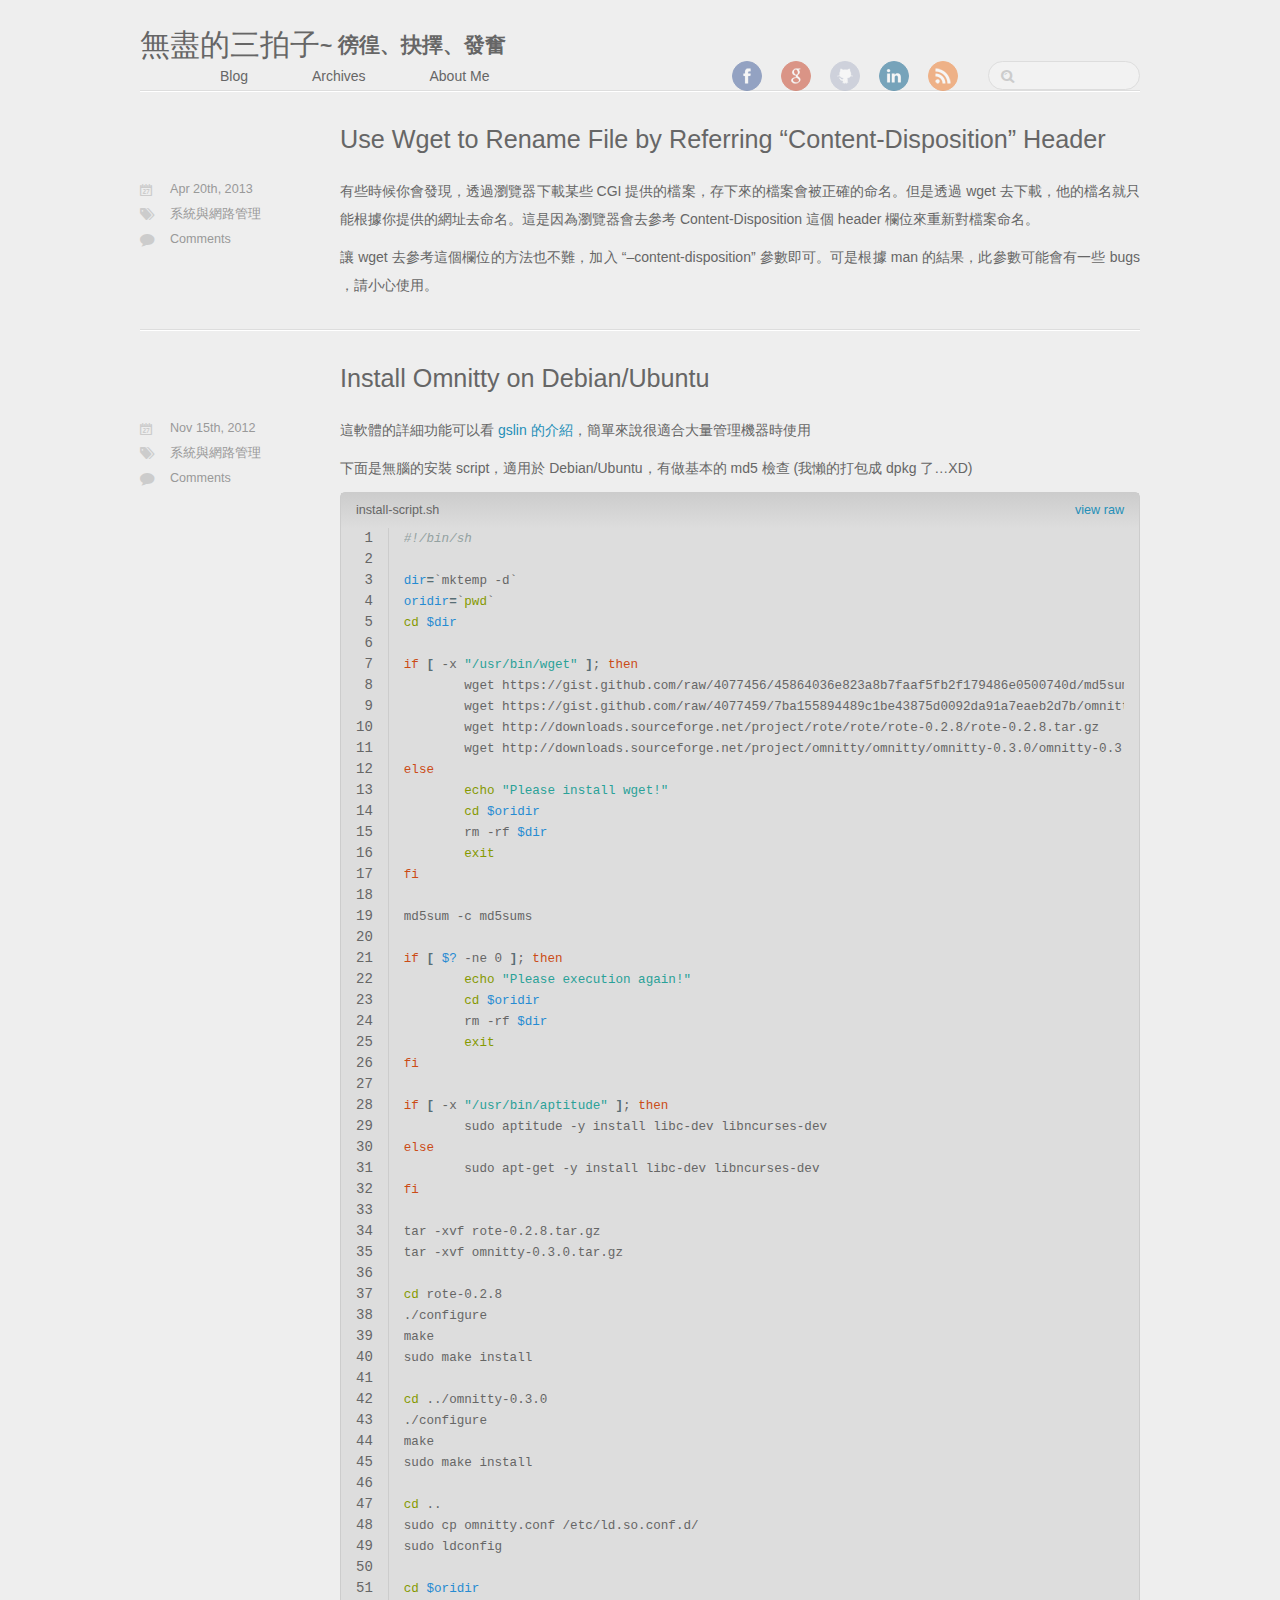
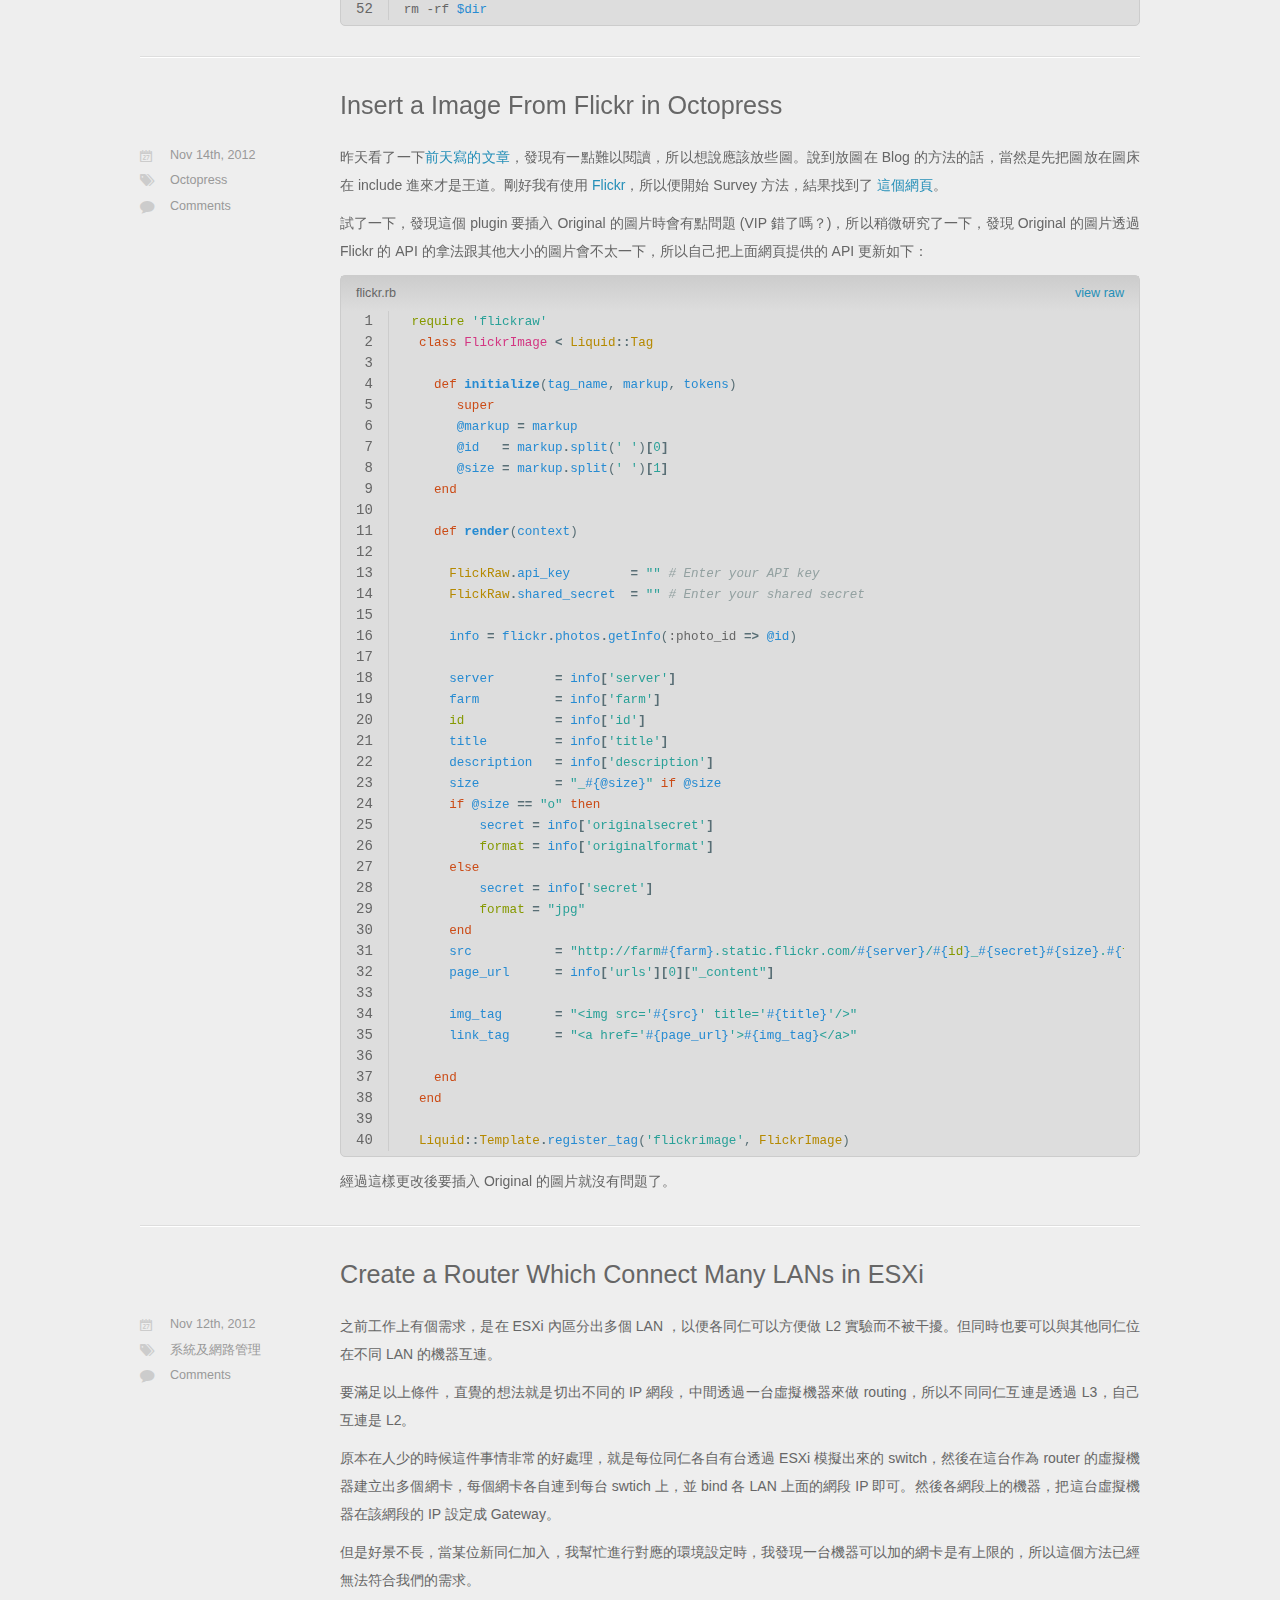
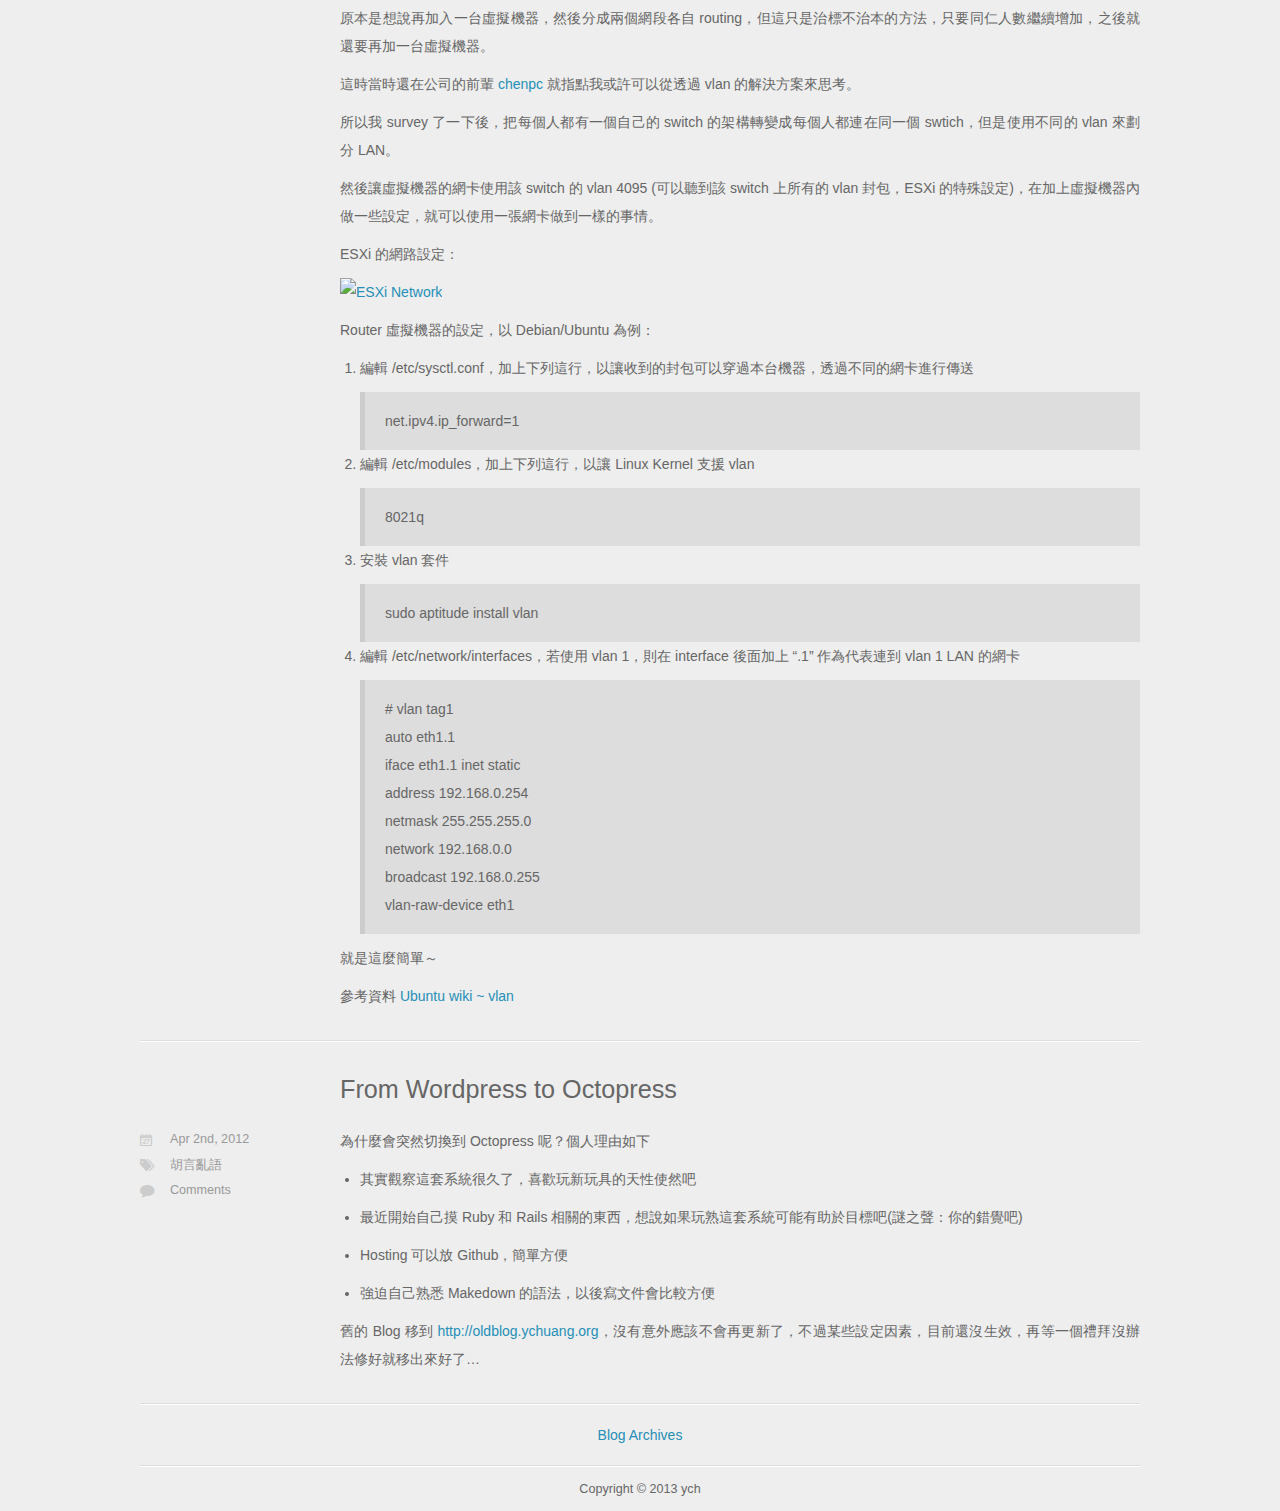
==== commit 1b1698f7: "Site updated at 2013-04-20 07:17:13 UTC" ====
--- a/index.html
+++ b/index.html
@@ -7,7 +7,7 @@
 	<meta name="author" content="ych">
 
 	
-	<meta name="description" content="有些時候你會發現，透過瀏覽器下載某些 CGI 提供的檔案，存下來的檔案會被正確的命名。但是透過 wget 去下載，他的檔名就只能根據你提供的網址去命名。這是因為瀏覽器會去參考 Content-Disposition 這個 header 欄位。 讓 wget 去參考這個欄位的方法也不難，加入 &# &hellip;">
+	<meta name="description" content="有些時候你會發現，透過瀏覽器下載某些 CGI 提供的檔案，存下來的檔案會被正確的命名。但是透過 wget 去下載，他的檔名就只能根據你提供的網址去命名。這是因為瀏覽器會去參考 Content-Disposition 這個 header 欄位來重新對檔案命名。 讓 wget &hellip;">
 	
 	<meta name="viewport" content="width=device-width, initial-scale=1, maximum-scale=1">
 
@@ -86,7 +86,7 @@
     <article class="post">
 	<h1 class="title"><a href="/blog/2013/04/20/use-wget-to-rename-file-by-referring-content-disposition-header/">Use Wget to Rename File by Referring &#8220;Content-Disposition&#8221; Header</a></h1>
 	<div class="entry-content">
-		<p>有些時候你會發現，透過瀏覽器下載某些 CGI 提供的檔案，存下來的檔案會被正確的命名。但是透過 wget 去下載，他的檔名就只能根據你提供的網址去命名。這是因為瀏覽器會去參考 Content-Disposition 這個 header 欄位。</p>
+		<p>有些時候你會發現，透過瀏覽器下載某些 CGI 提供的檔案，存下來的檔案會被正確的命名。但是透過 wget 去下載，他的檔名就只能根據你提供的網址去命名。這是因為瀏覽器會去參考 Content-Disposition 這個 header 欄位來重新對檔案命名。</p>
 
 <p>讓 wget 去參考這個欄位的方法也不難，加入 &#8220;&#8211;content-disposition&#8221; 參數即可。可是根據 man 的結果，此參數可能會有一些 bugs ，請小心使用。</p>
 
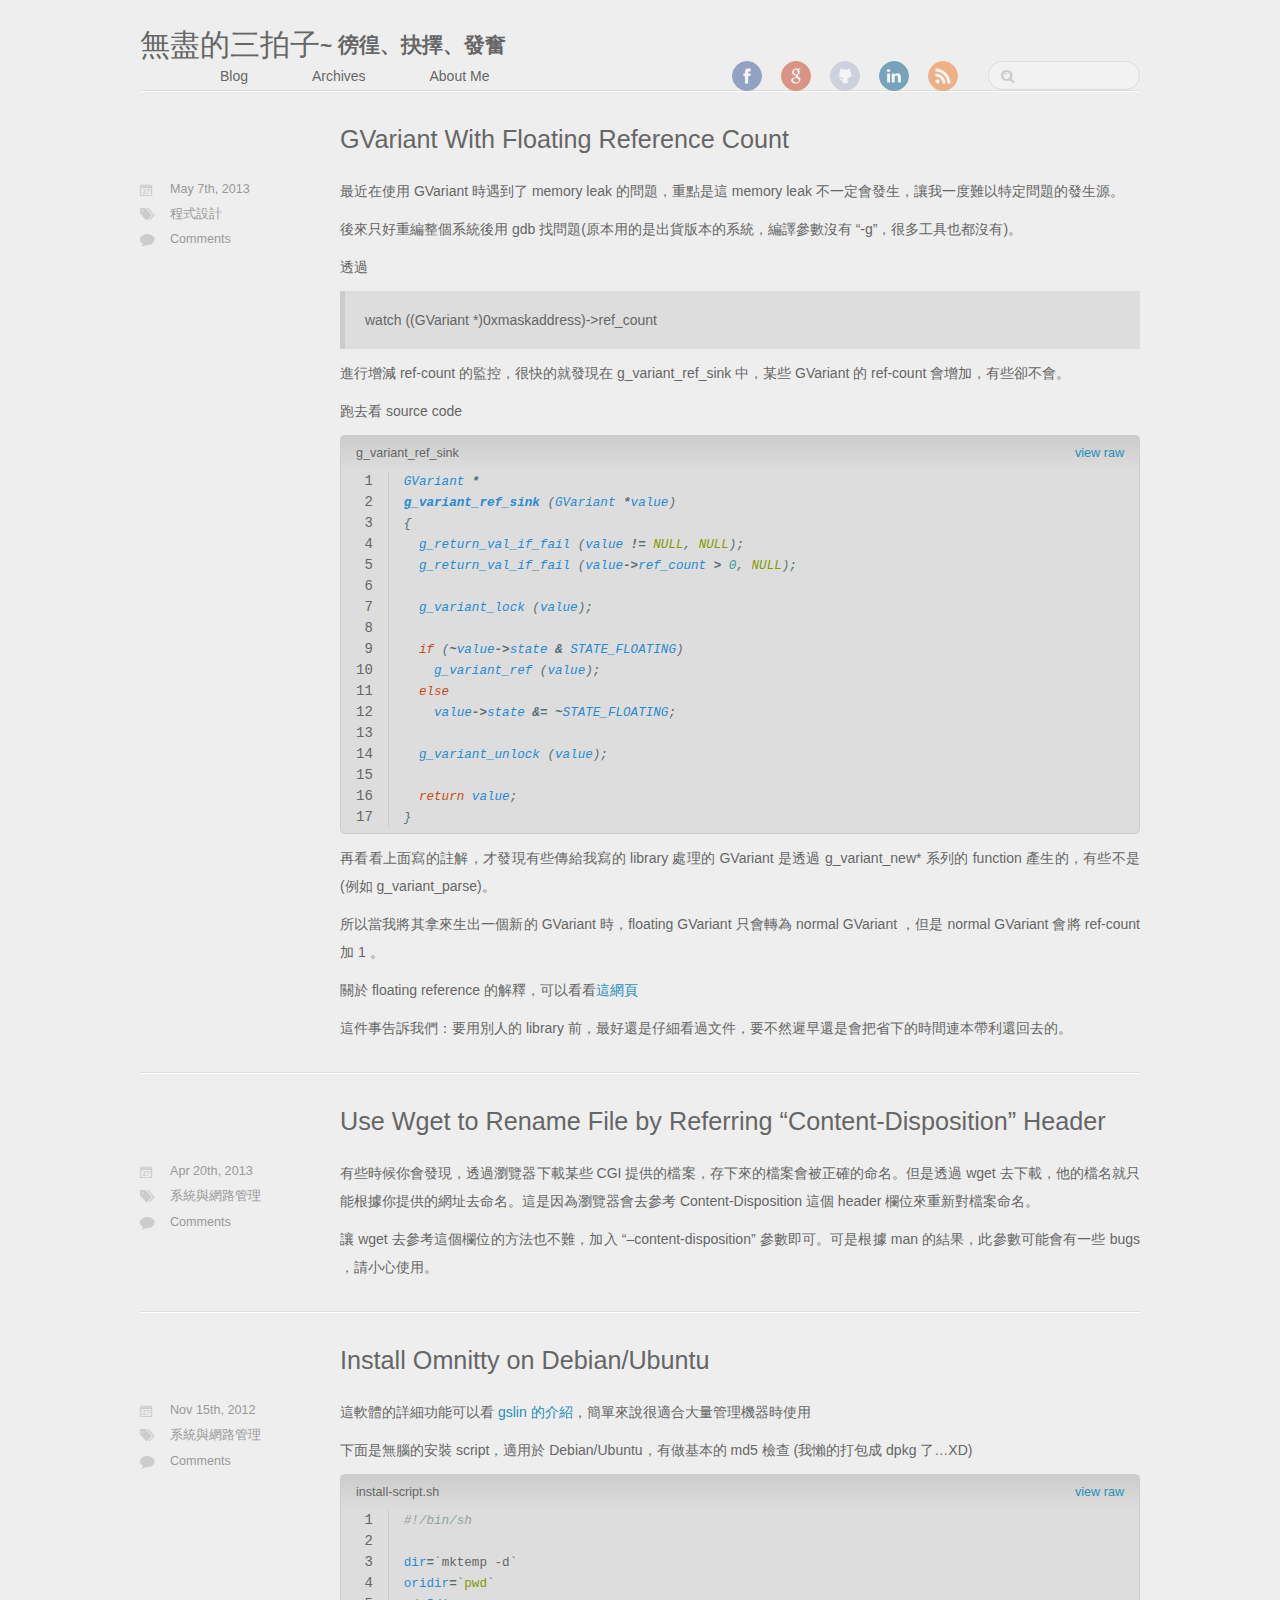
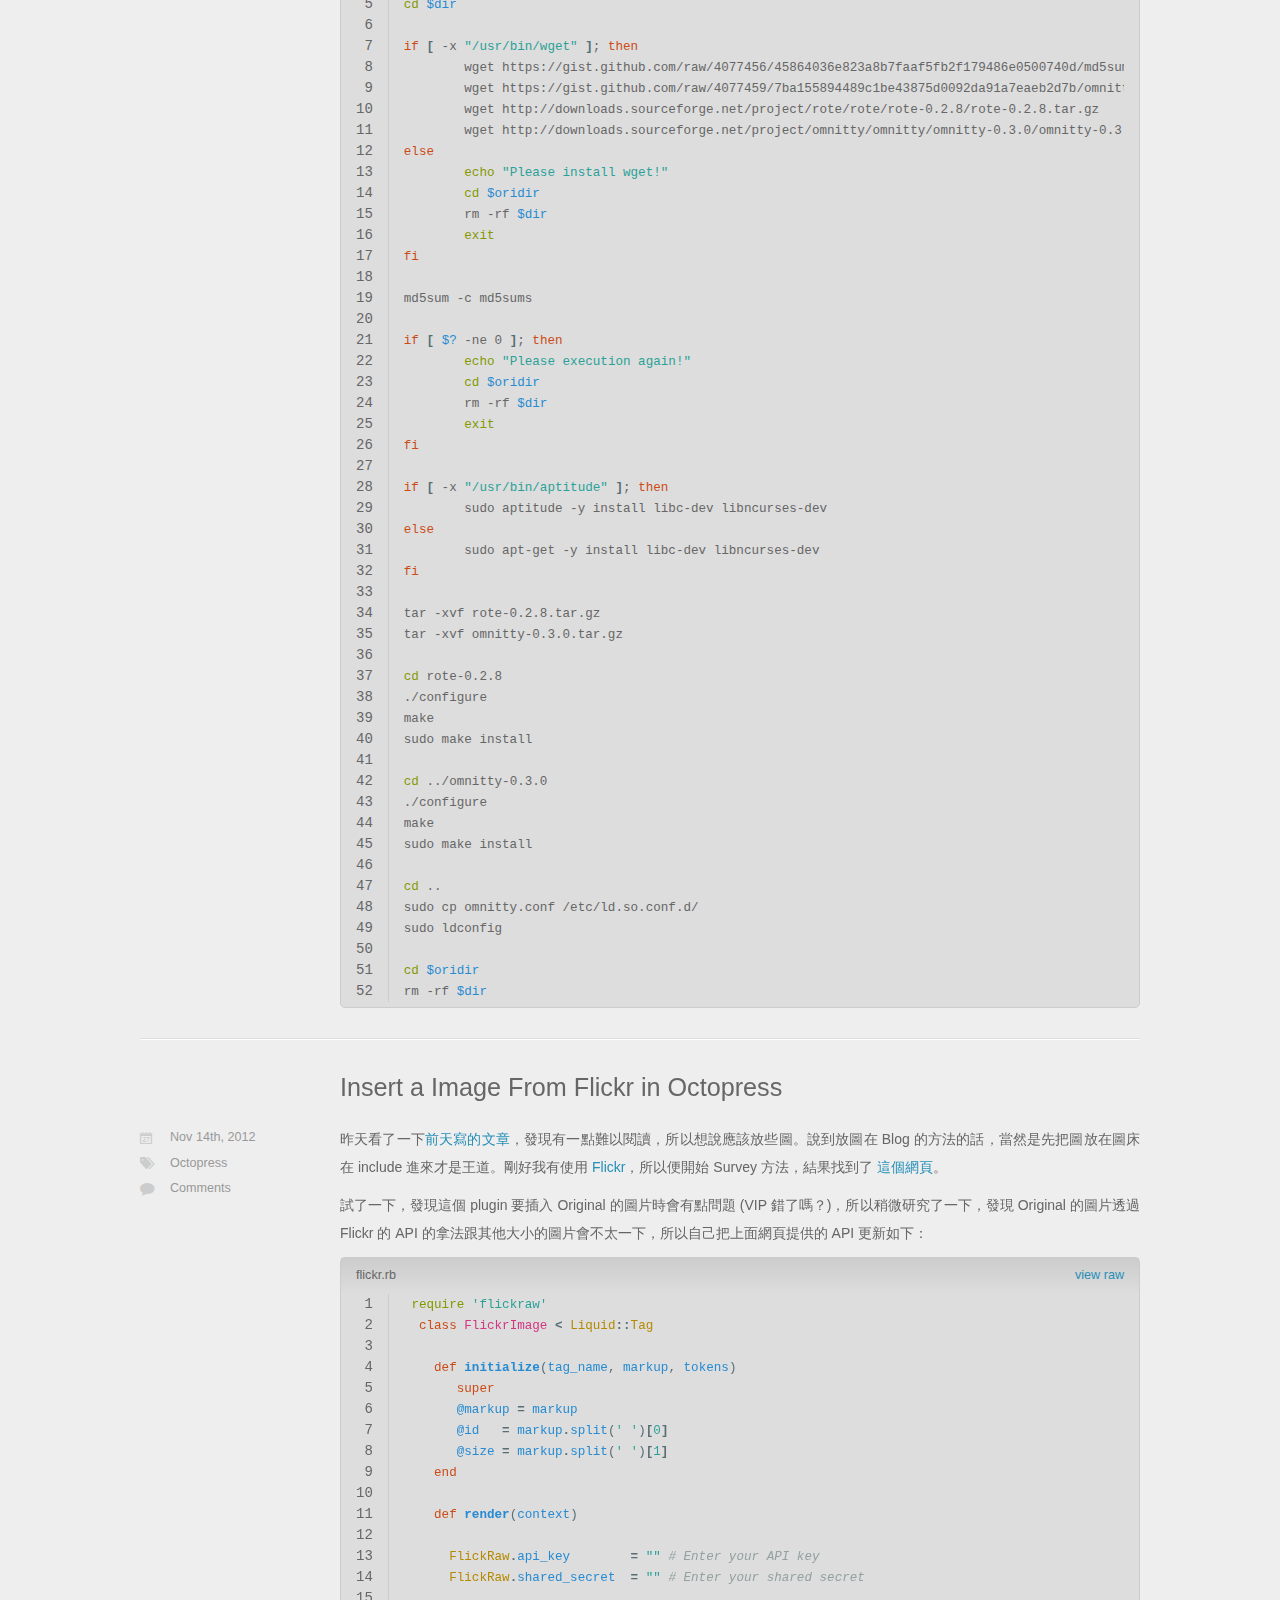
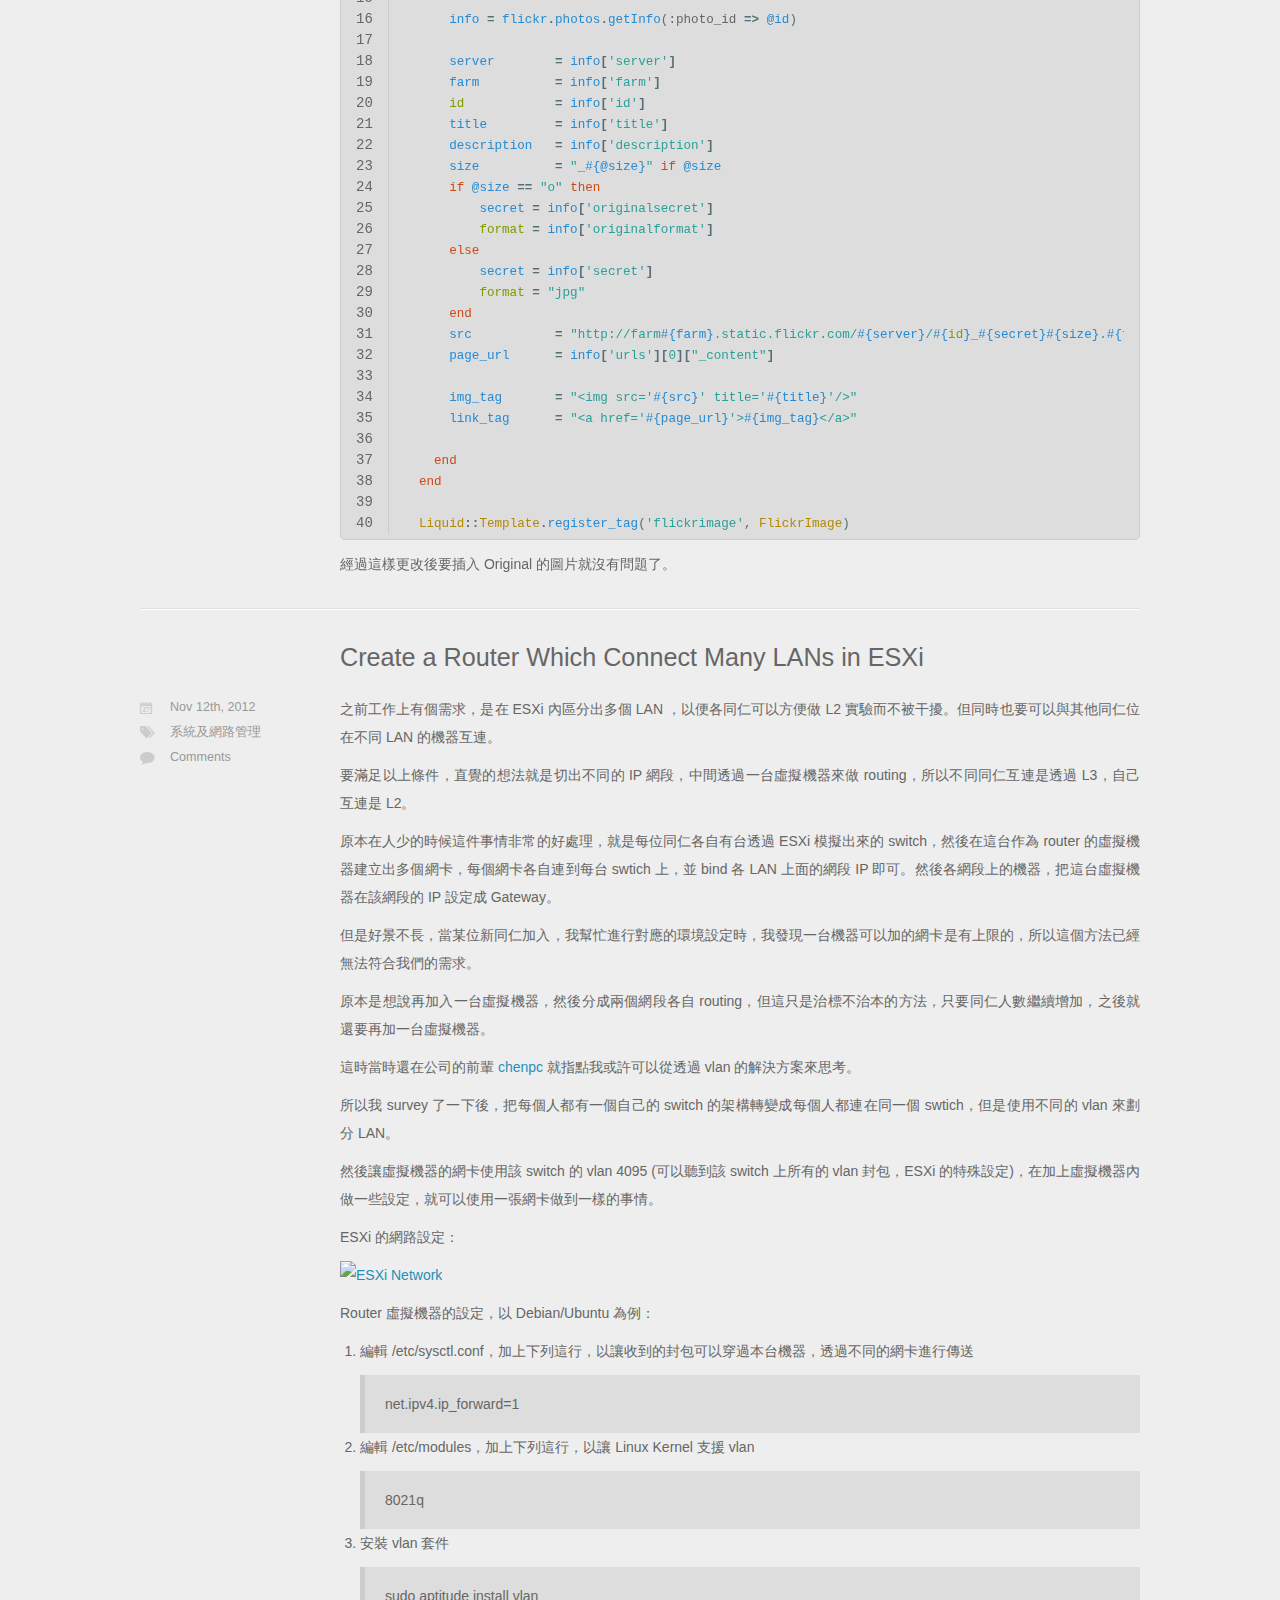
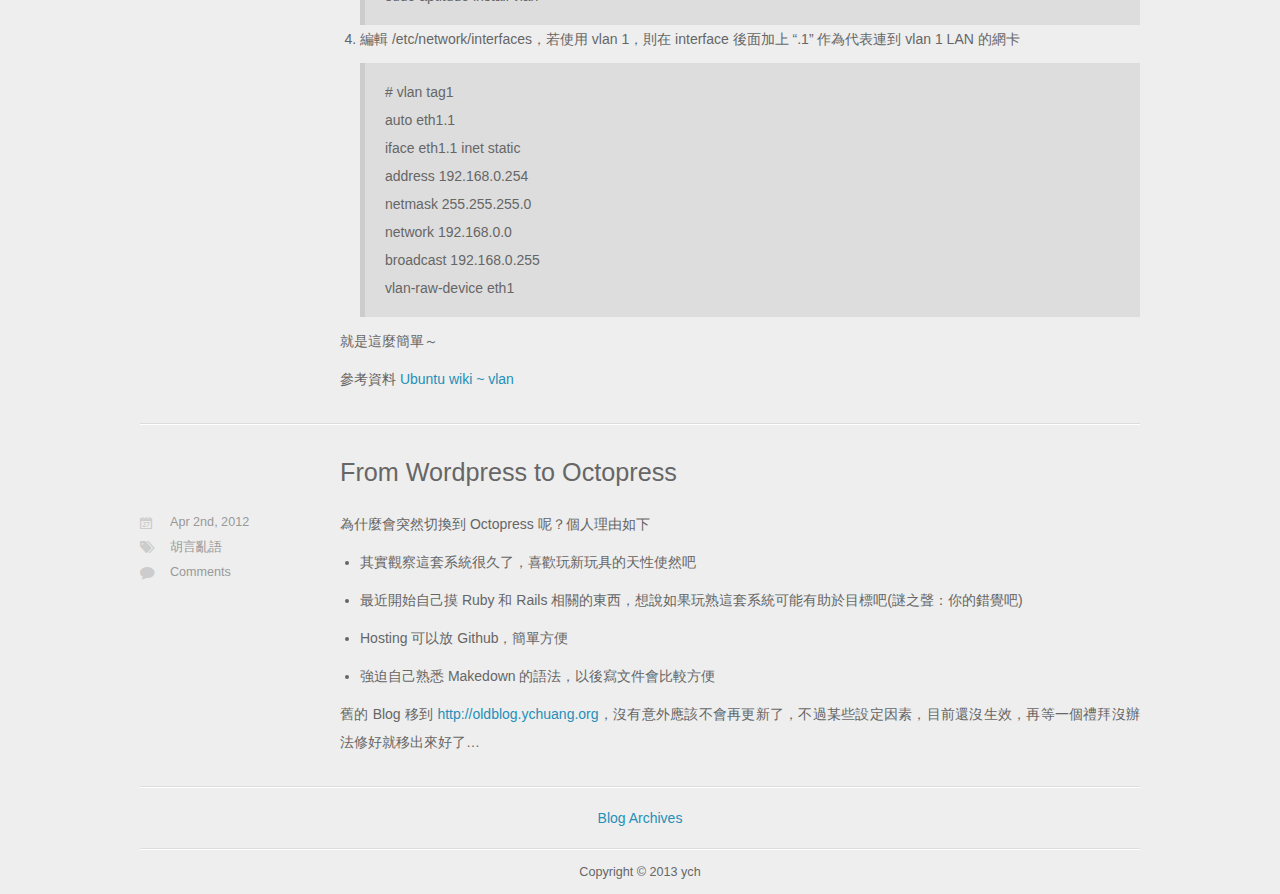
==== commit c00133f7: "Site updated at 2013-05-07 04:27:36 UTC" ====
--- a/index.html
+++ b/index.html
@@ -7,7 +7,7 @@
 	<meta name="author" content="ych">
 
 	
-	<meta name="description" content="有些時候你會發現，透過瀏覽器下載某些 CGI 提供的檔案，存下來的檔案會被正確的命名。但是透過 wget 去下載，他的檔名就只能根據你提供的網址去命名。這是因為瀏覽器會去參考 Content-Disposition 這個 header 欄位來重新對檔案命名。 讓 wget &hellip;">
+	<meta name="description" content="最近在使用 GVariant 時遇到了 memory leak 的問題，重點是這 memory leak 不一定會發生，讓我一度難以特定問題的發生源。 後來只好重編整個系統後用 gdb 找問題(原本用的是出貨版本的系統，編譯參數沒有 &#8220;-g&#8221;，很多工具也都沒有)。 透過 &hellip;">
 	
 	<meta name="viewport" content="width=device-width, initial-scale=1, maximum-scale=1">
 
@@ -81,6 +81,98 @@
 		
 	
 	<div id="content" class="inner">
+
+
+    <article class="post">
+	<h1 class="title"><a href="/blog/2013/05/07/gvariant-with-floating-reference-count/">GVariant With Floating Reference Count</a></h1>
+	<div class="entry-content">
+		<p>最近在使用 GVariant 時遇到了 memory leak 的問題，重點是這 memory leak 不一定會發生，讓我一度難以特定問題的發生源。</p>
+
+<p>後來只好重編整個系統後用 gdb 找問題(原本用的是出貨版本的系統，編譯參數沒有 &#8220;-g&#8221;，很多工具也都沒有)。</p>
+
+<p>透過</p>
+
+<blockquote><p>watch ((GVariant *)0xmaskaddress)->ref_count</p></blockquote>
+
+<p>進行增減 ref-count 的監控，很快的就發現在 g_variant_ref_sink 中，某些 GVariant 的 ref-count 會增加，有些卻不會。</p>
+
+<p>跑去看 source code</p>
+
+<figure class='code'><figcaption><span>g_variant_ref_sink </span><a href='https://gist.github.com/ych/5530210/raw/24f59b03c065ef1e9d0594fcf940a3988b6be038/g_variant_ref_sink'>view raw </a></figcaption> <div class="highlight"><table><tr><td class="gutter"><pre class="line-numbers"><span class='line-number'>1</span>
+<span class='line-number'>2</span>
+<span class='line-number'>3</span>
+<span class='line-number'>4</span>
+<span class='line-number'>5</span>
+<span class='line-number'>6</span>
+<span class='line-number'>7</span>
+<span class='line-number'>8</span>
+<span class='line-number'>9</span>
+<span class='line-number'>10</span>
+<span class='line-number'>11</span>
+<span class='line-number'>12</span>
+<span class='line-number'>13</span>
+<span class='line-number'>14</span>
+<span class='line-number'>15</span>
+<span class='line-number'>16</span>
+<span class='line-number'>17</span>
+</pre></td><td class='code'><pre><code class='c'><span class='line'><span class="n">GVariant</span> <span class="o">*</span>
+</span><span class='line'><span class="nf">g_variant_ref_sink</span> <span class="p">(</span><span class="n">GVariant</span> <span class="o">*</span><span class="n">value</span><span class="p">)</span>
+</span><span class='line'><span class="p">{</span>
+</span><span class='line'>  <span class="n">g_return_val_if_fail</span> <span class="p">(</span><span class="n">value</span> <span class="o">!=</span> <span class="nb">NULL</span><span class="p">,</span> <span class="nb">NULL</span><span class="p">);</span>
+</span><span class='line'>  <span class="n">g_return_val_if_fail</span> <span class="p">(</span><span class="n">value</span><span class="o">-&gt;</span><span class="n">ref_count</span> <span class="o">&gt;</span> <span class="mi">0</span><span class="p">,</span> <span class="nb">NULL</span><span class="p">);</span>
+</span><span class='line'>
+</span><span class='line'>  <span class="n">g_variant_lock</span> <span class="p">(</span><span class="n">value</span><span class="p">);</span>
+</span><span class='line'>
+</span><span class='line'>  <span class="k">if</span> <span class="p">(</span><span class="o">~</span><span class="n">value</span><span class="o">-&gt;</span><span class="n">state</span> <span class="o">&amp;</span> <span class="n">STATE_FLOATING</span><span class="p">)</span>
+</span><span class='line'>    <span class="n">g_variant_ref</span> <span class="p">(</span><span class="n">value</span><span class="p">);</span>
+</span><span class='line'>  <span class="k">else</span>
+</span><span class='line'>    <span class="n">value</span><span class="o">-&gt;</span><span class="n">state</span> <span class="o">&amp;=</span> <span class="o">~</span><span class="n">STATE_FLOATING</span><span class="p">;</span>
+</span><span class='line'>
+</span><span class='line'>  <span class="n">g_variant_unlock</span> <span class="p">(</span><span class="n">value</span><span class="p">);</span>
+</span><span class='line'>
+</span><span class='line'>  <span class="k">return</span> <span class="n">value</span><span class="p">;</span>
+</span><span class='line'><span class="p">}</span>
+</span></code></pre></td></tr></table></div></figure>
+
+
+<p>再看看上面寫的註解，才發現有些傳給我寫的 library 處理的 GVariant 是透過 g_variant_new* 系列的 function 產生的，有些不是(例如 g_variant_parse)。</p>
+
+<p>所以當我將其拿來生出一個新的 GVariant 時，floating GVariant 只會轉為 normal GVariant ，但是 normal GVariant 會將 ref-count 加 1 。</p>
+
+<p>關於 floating reference 的解釋，可以看看<a href="http://hi.baidu.com/sogreen82/item/81381b02969811d01ef046f8">這網頁</a></p>
+
+<p>這件事告訴我們：要用別人的 library 前，最好還是仔細看過文件，要不然遲早還是會把省下的時間連本帶利還回去的。</p>
+
+		
+		
+	</div>
+
+
+<div class="meta">
+	<div class="date">
+
+
+
+
+
+
+
+
+  
+
+
+<time datetime="2013-05-07T11:52:00+08:00" pubdate data-updated="true">May 7<span>th</span>, 2013</time></div>
+	<div class="tags">
+
+
+	<a class='category' href='/blog/categories/程式設計/'>程式設計</a>
+
+
+</div>
+	
+		<span class="comments"><a href="/blog/2013/05/07/gvariant-with-floating-reference-count//index.html#disqus_thread">Comments</a></span>
+	
+</div></article>
 
 
     <article class="post">
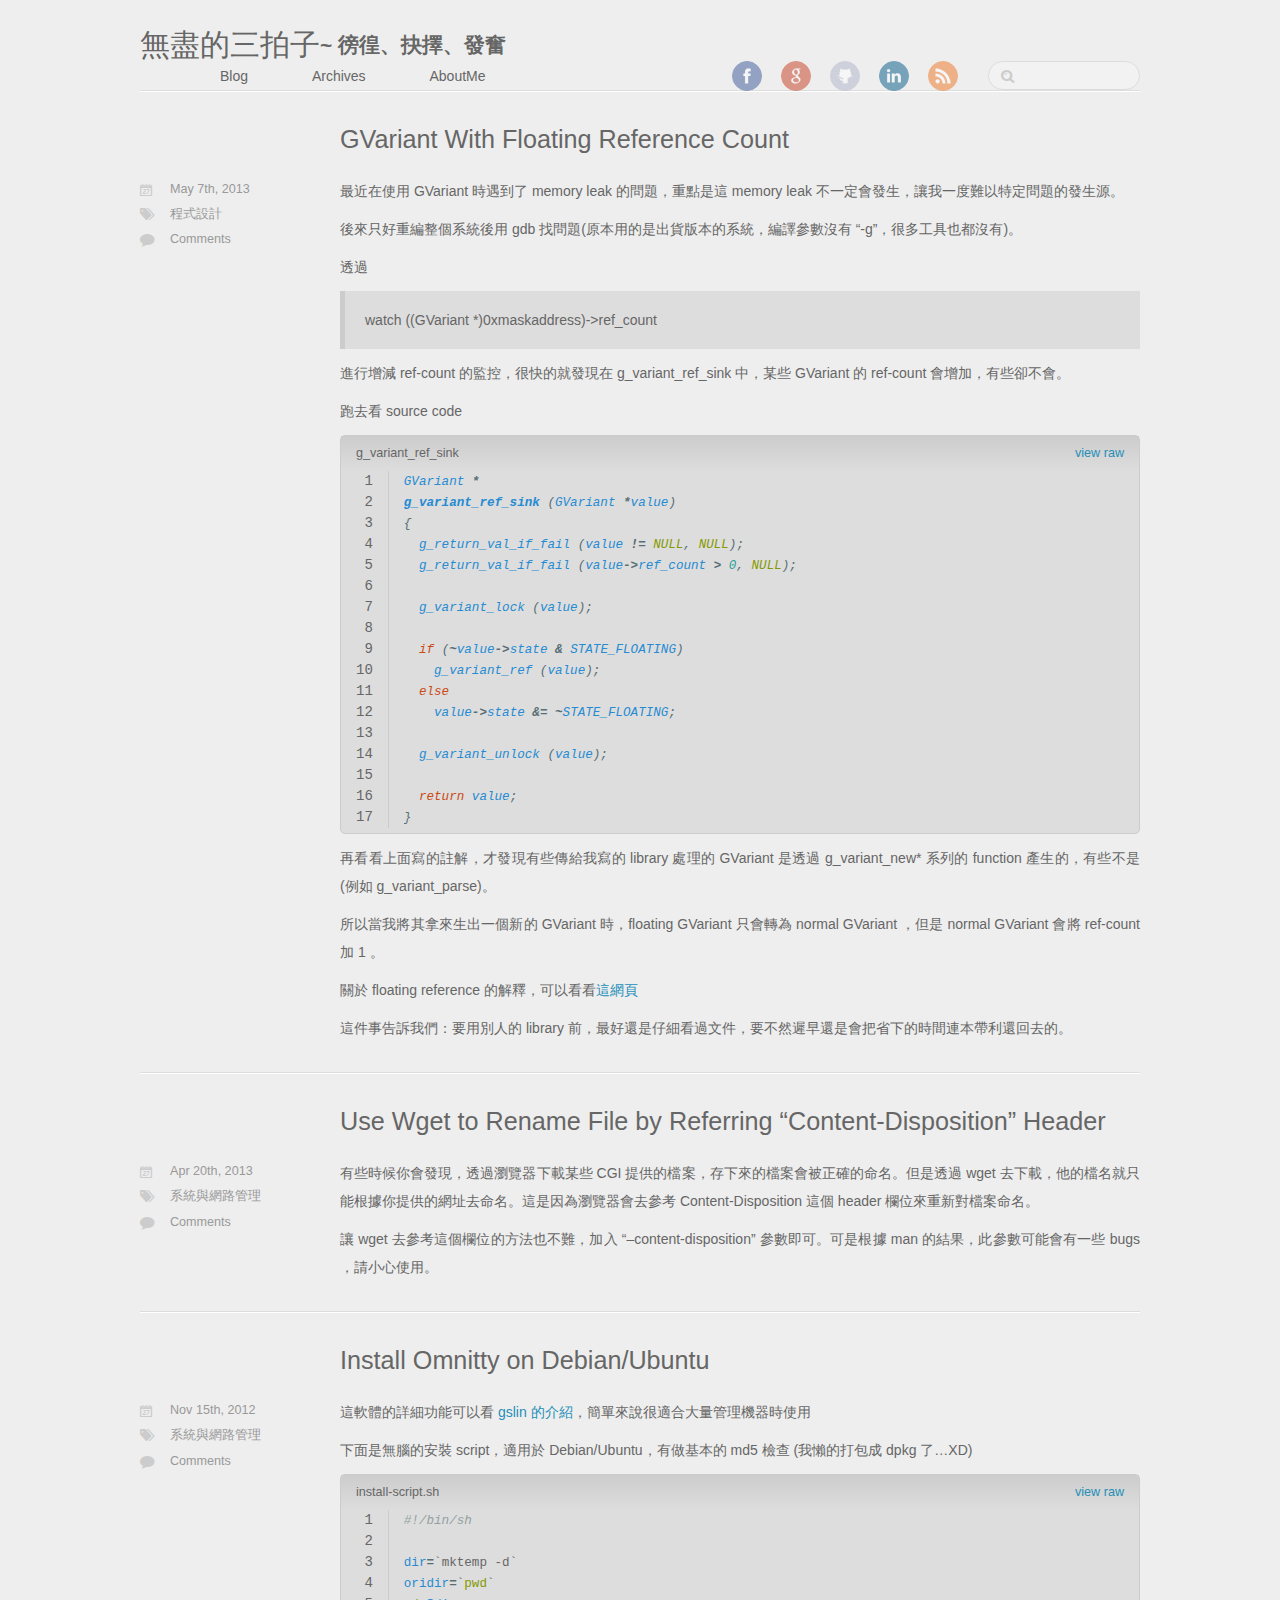
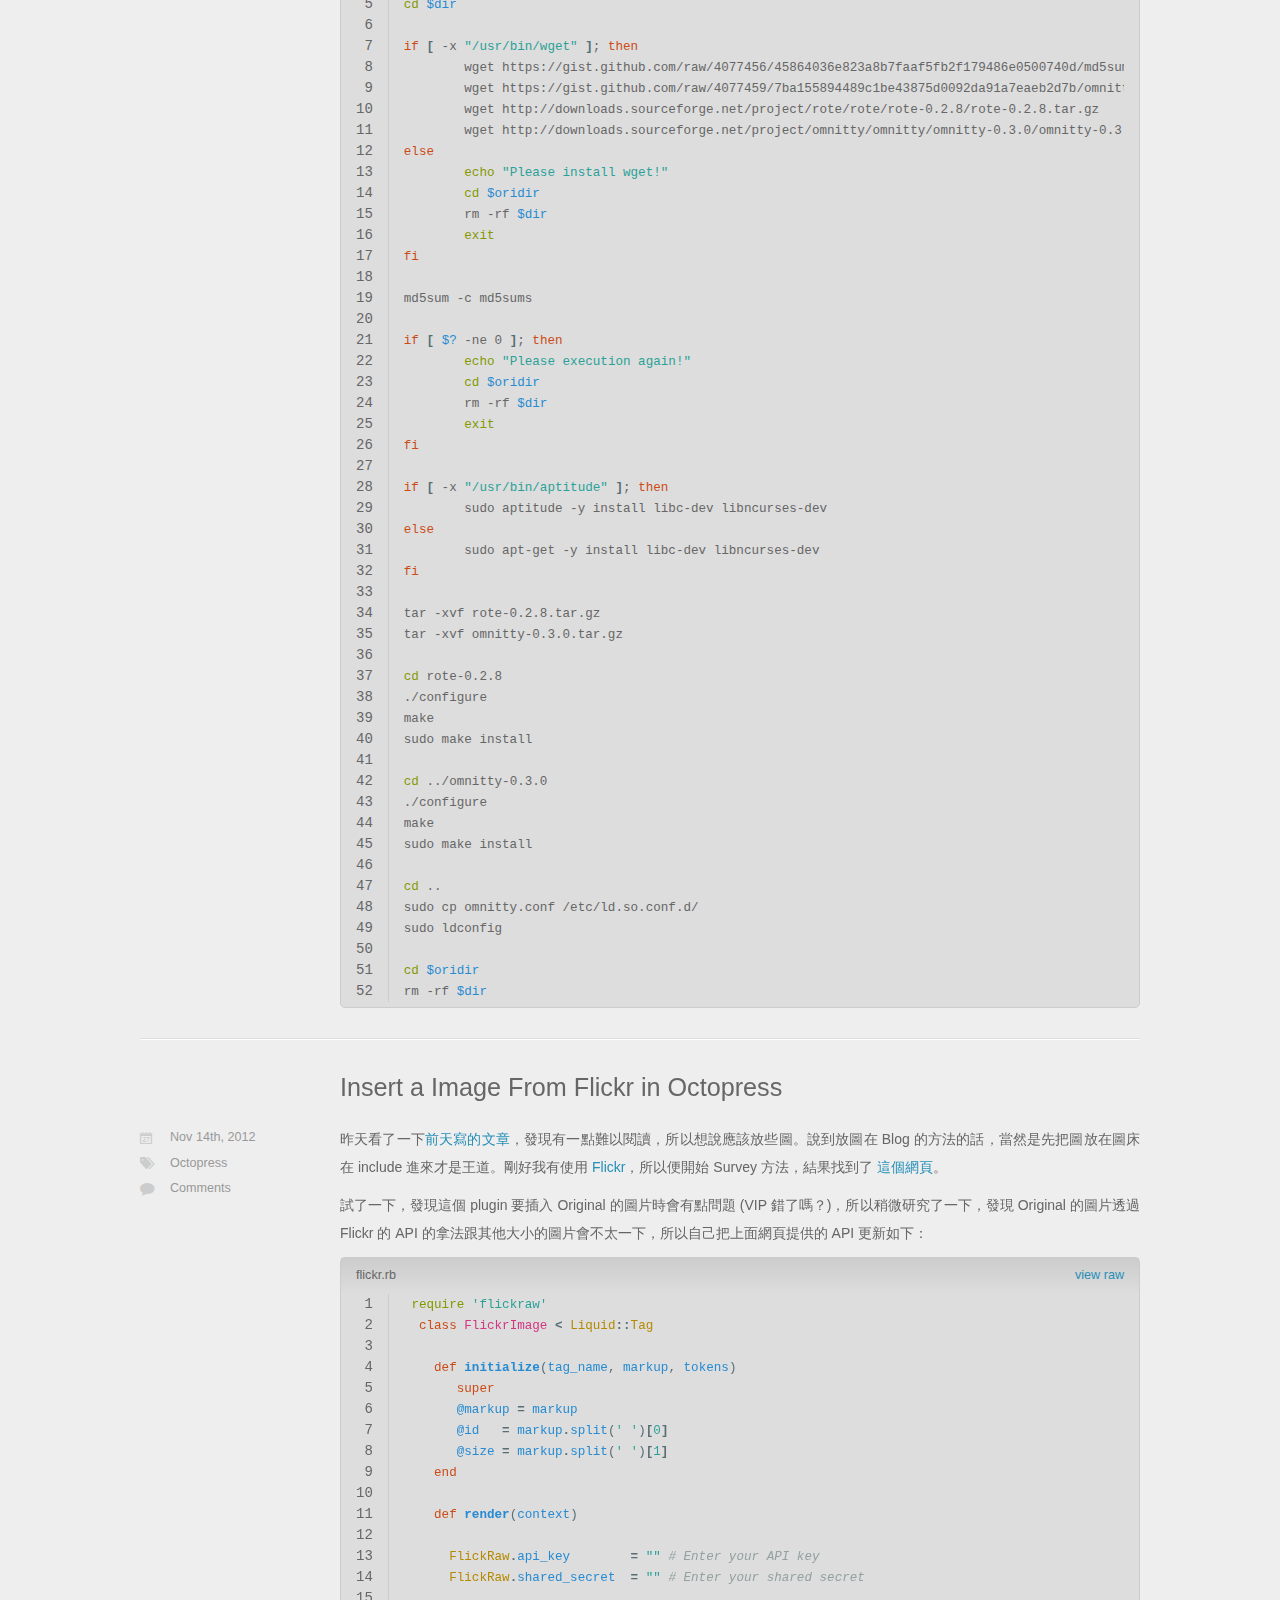
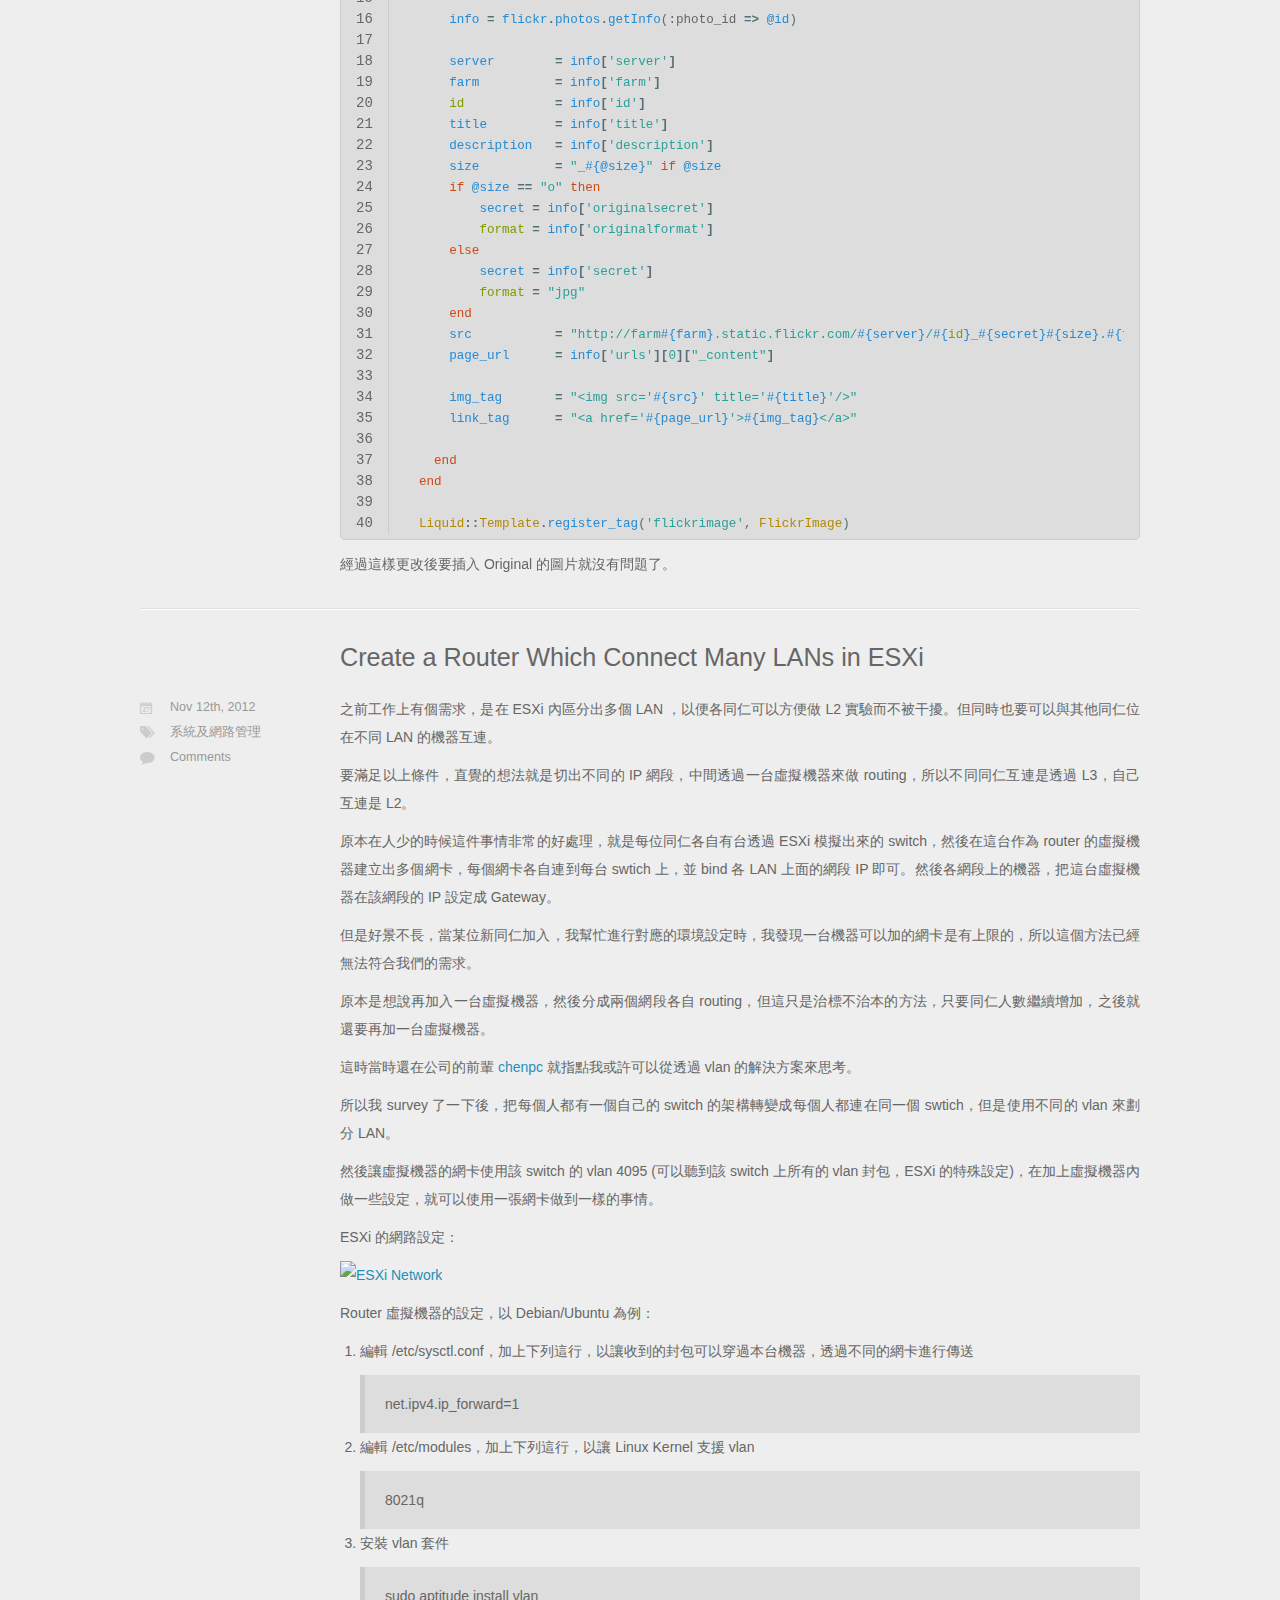
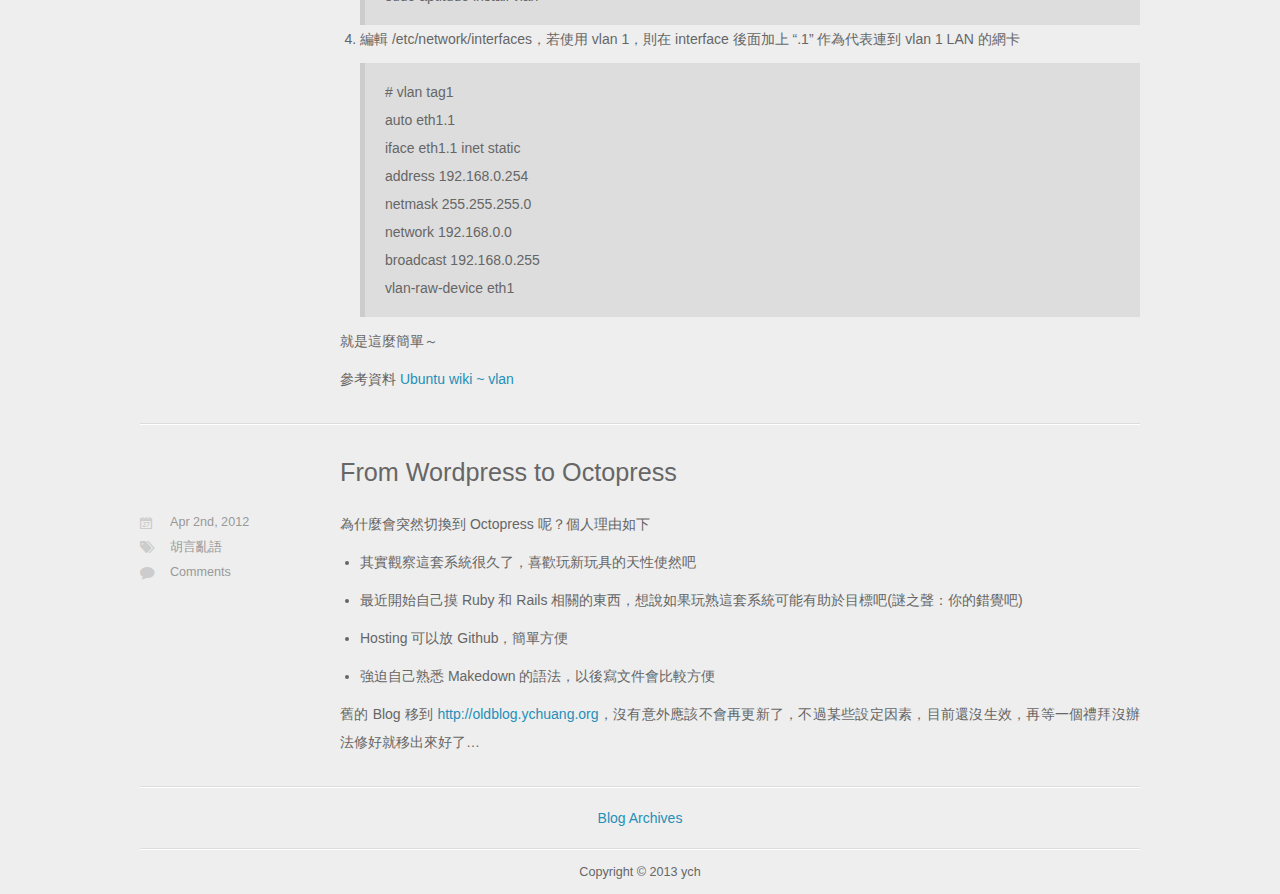
==== commit 8b6d2f96: "Site updated at 2013-05-07 05:37:06 UTC" ====
--- a/index.html
+++ b/index.html
@@ -26,7 +26,7 @@
 <nav id="main-nav"><ul class="main">
 	<li><a href="/">Blog</a></li>
 	<li><a href="/blog/archives">Archives</a></li>
-	<li><a href="http://about.me/ych">About Me</a></li>
+	<li><a href="http://about.me/ych">AboutMe</a></li>
 </ul>
 </nav>
 <nav id="mobile-nav">
@@ -35,7 +35,7 @@
 		<div class="container"><ul class="main">
 	<li><a href="/">Blog</a></li>
 	<li><a href="/blog/archives">Archives</a></li>
-	<li><a href="http://about.me/ych">About Me</a></li>
+	<li><a href="http://about.me/ych">AboutMe</a></li>
 </ul>
 </div>
 	</div>
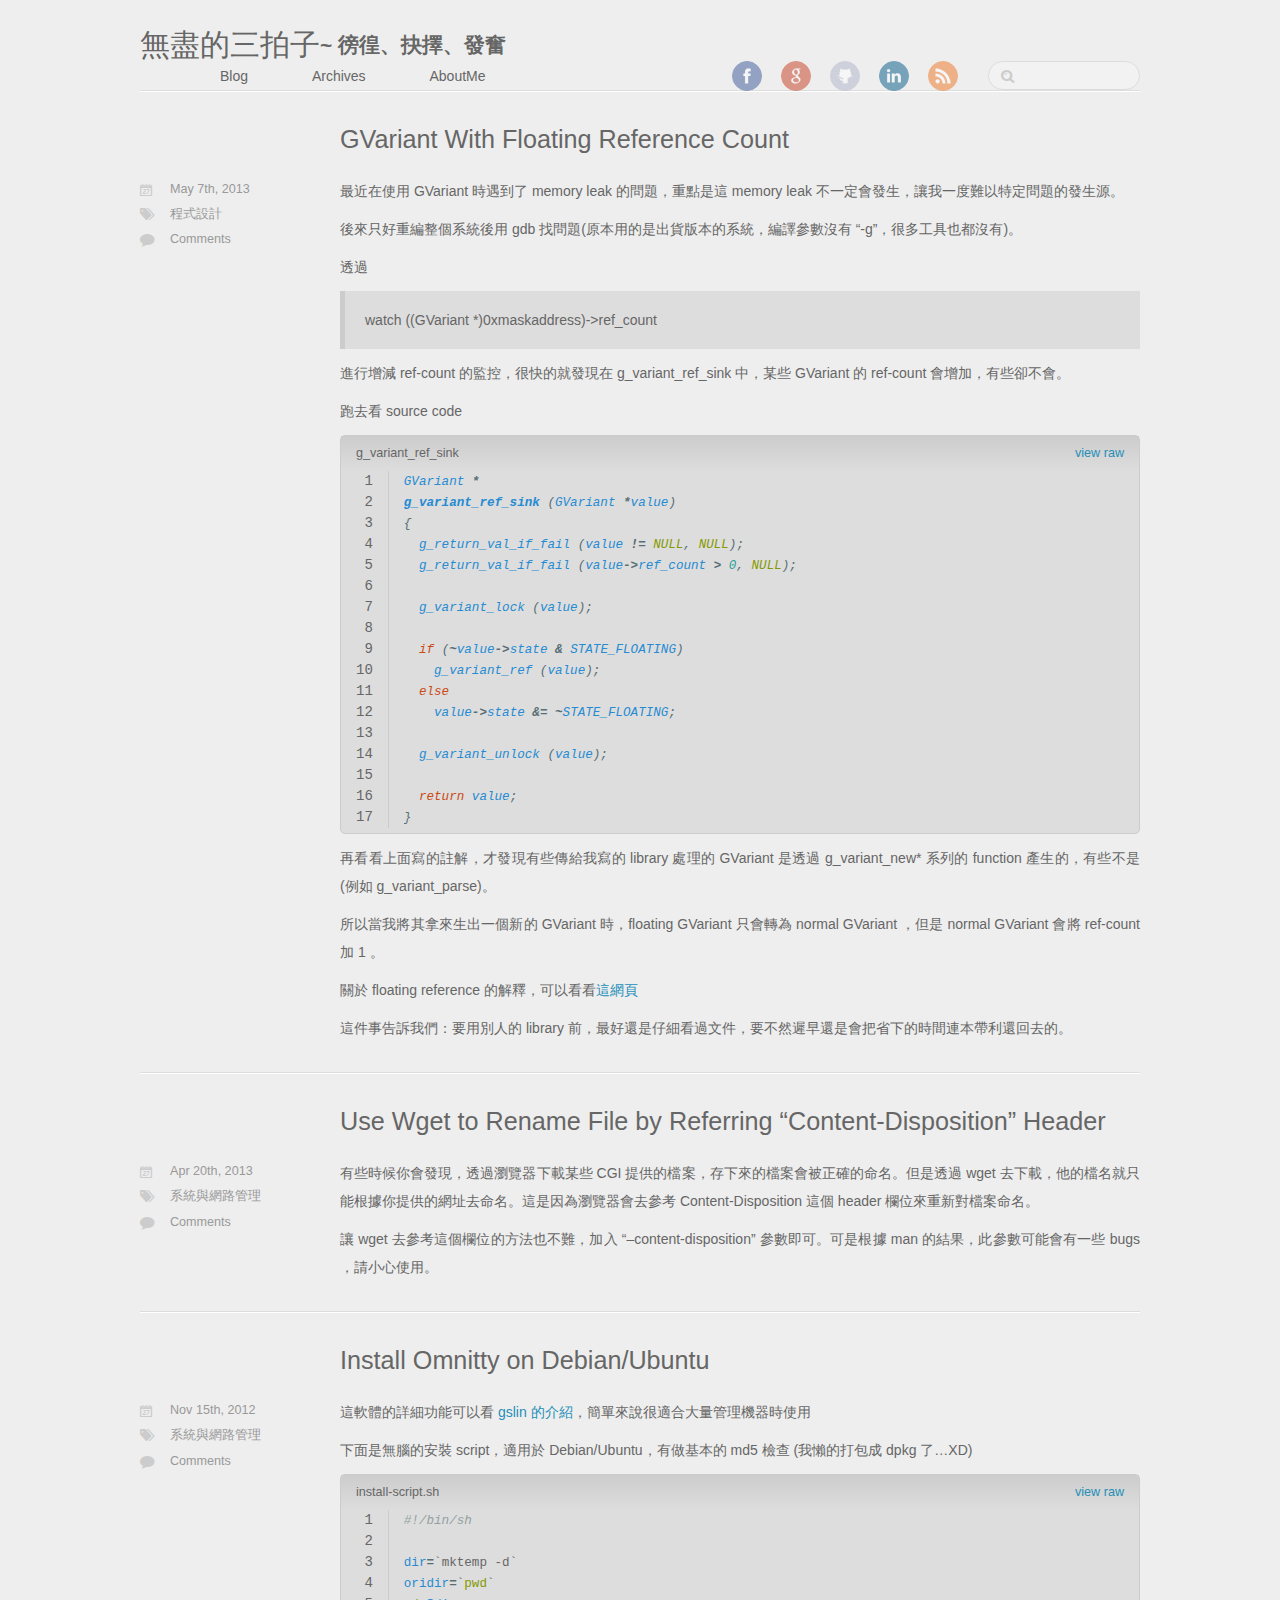
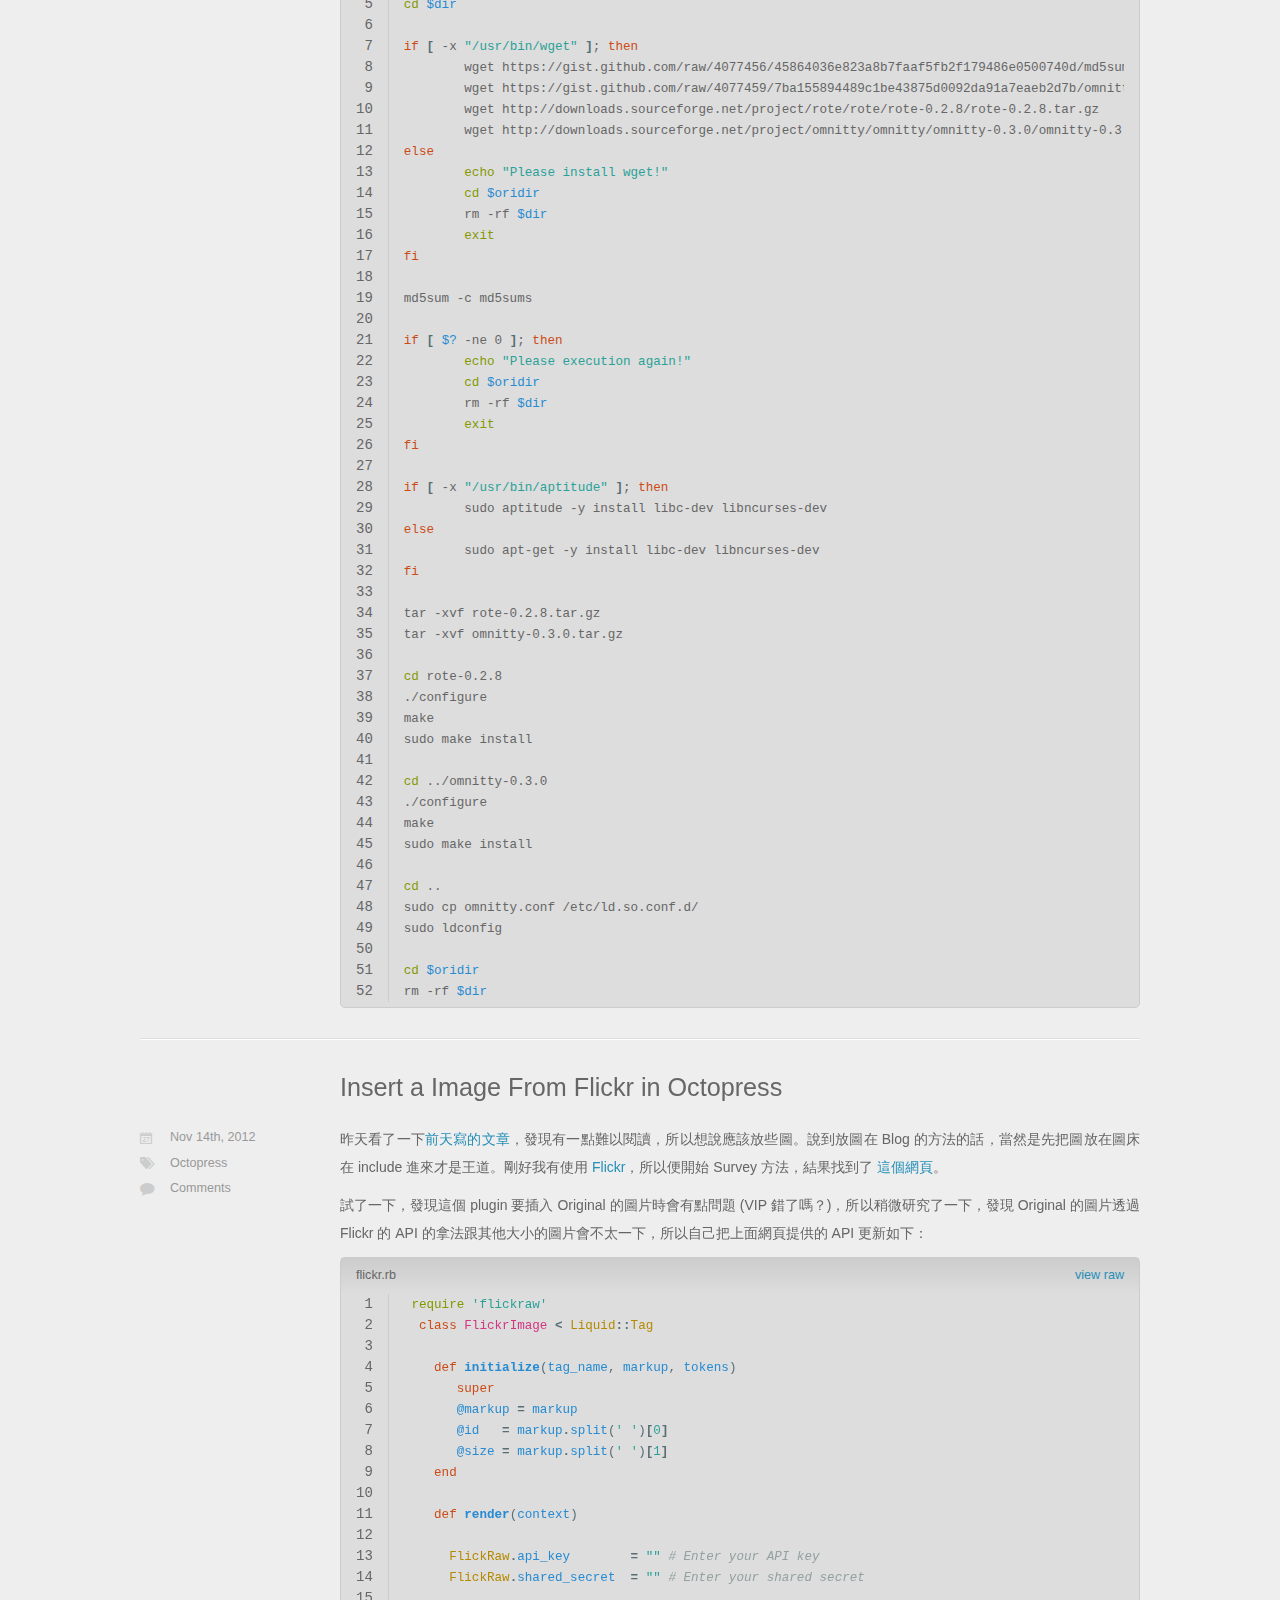
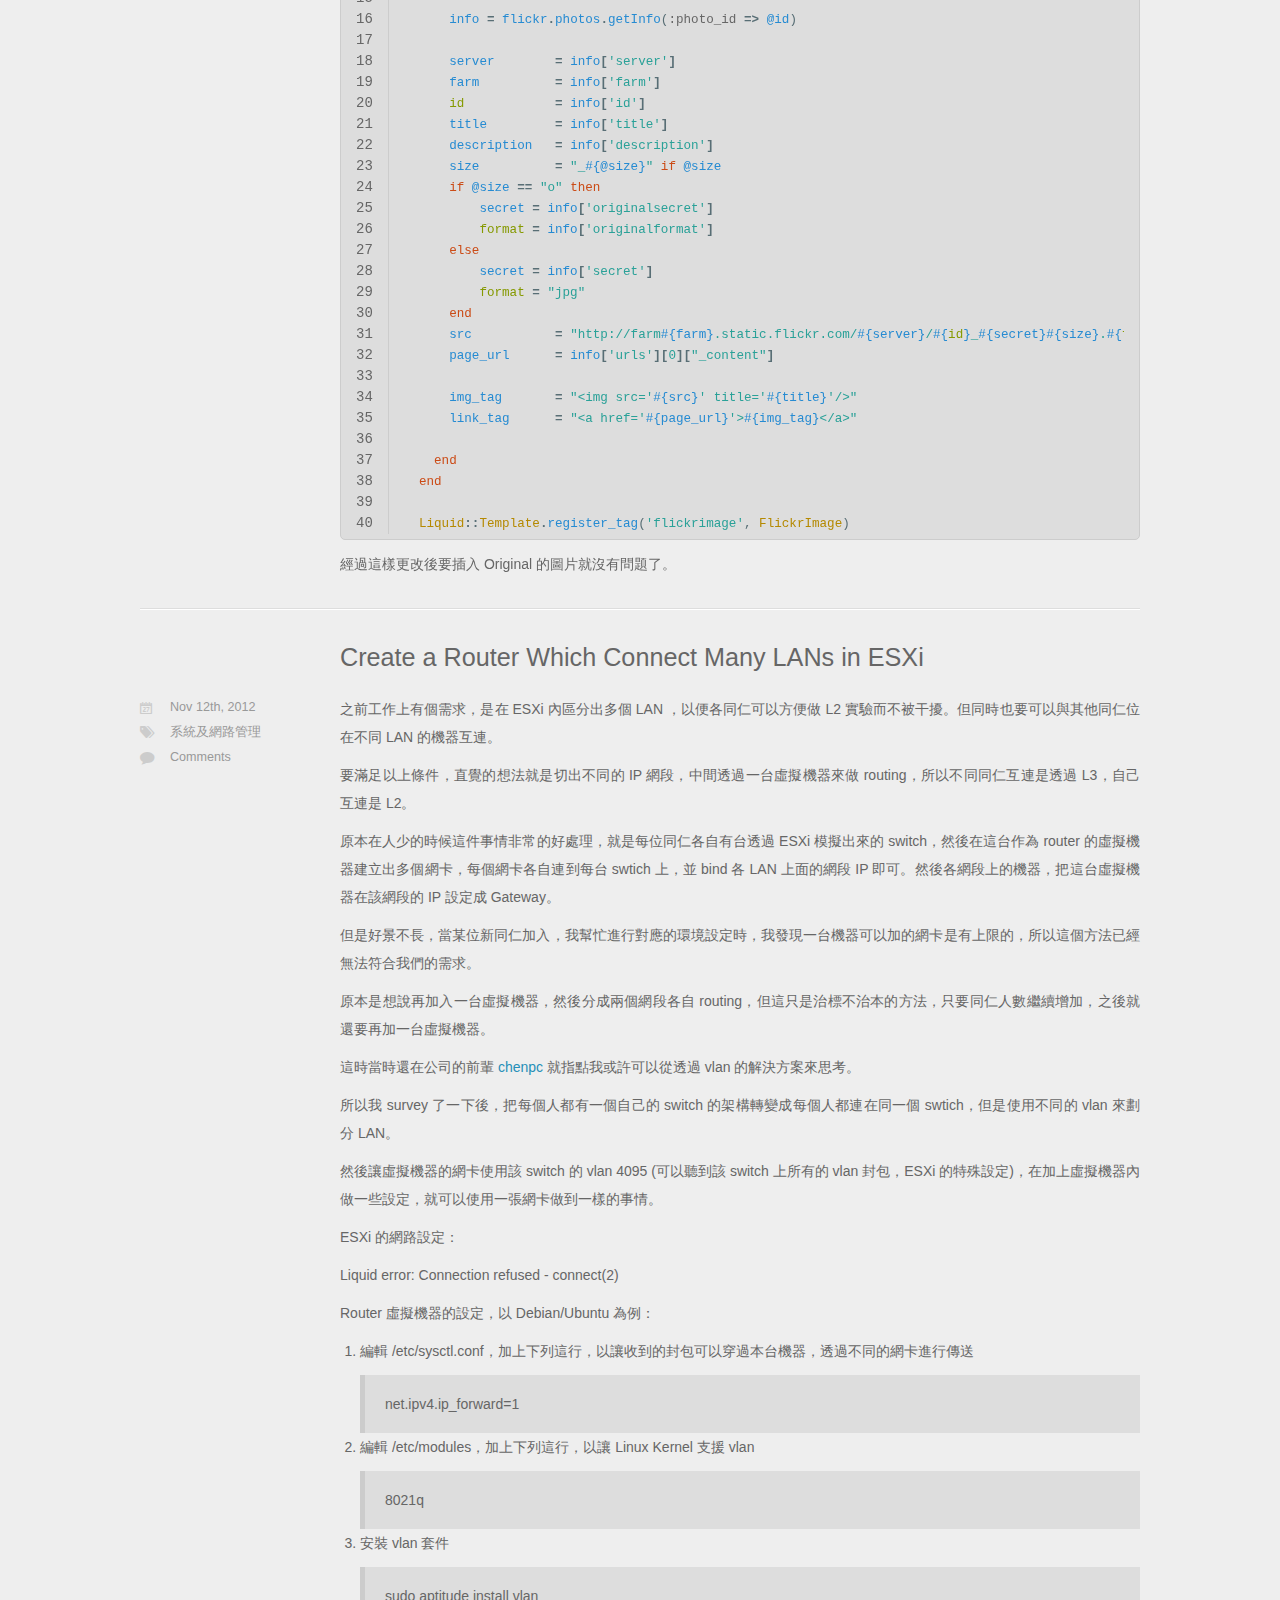
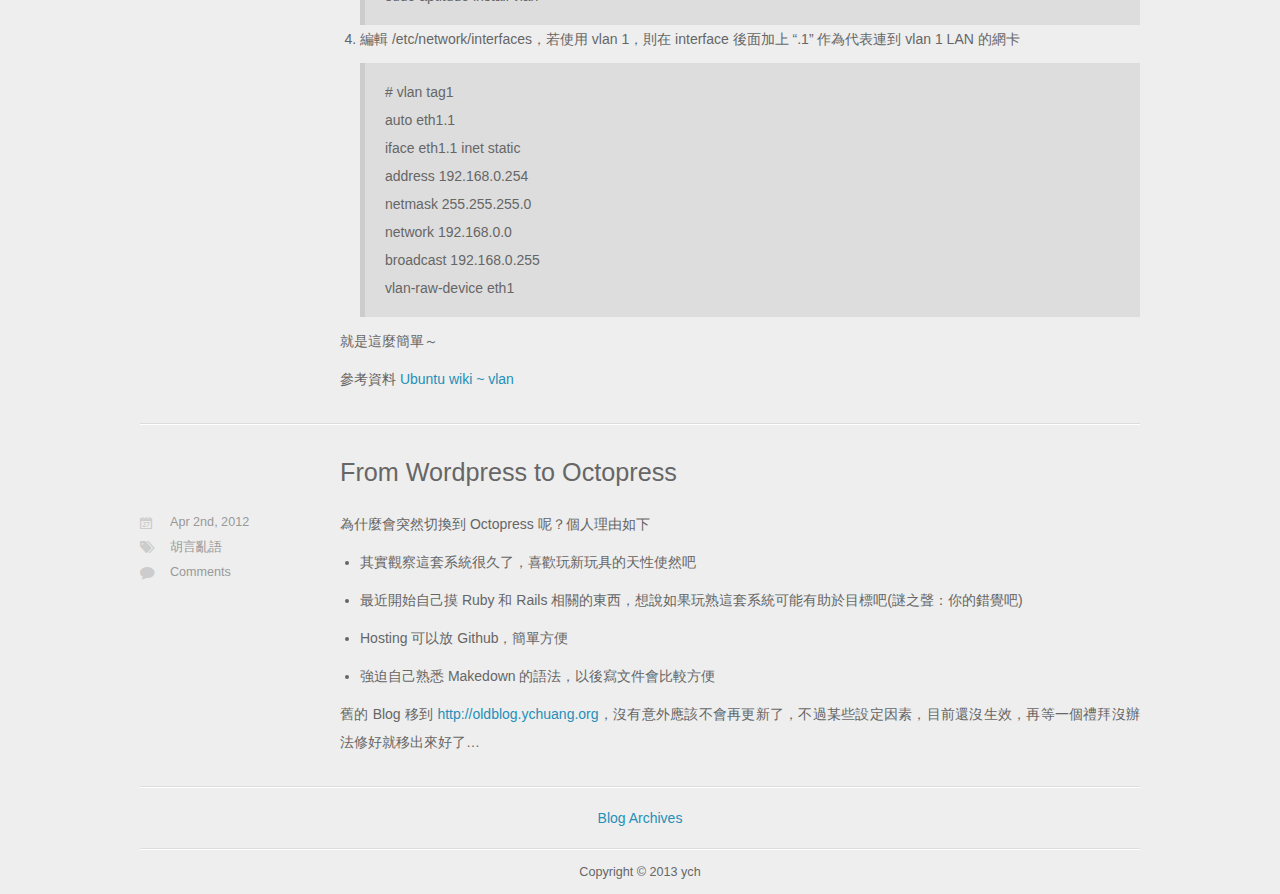
==== commit 0675b2aa: "Site updated at 2013-09-09 03:37:59 UTC" ====
--- a/index.html
+++ b/index.html
@@ -507,7 +507,7 @@
 
 <p>ESXi 的網路設定：</p>
 
-<p><a href='http://www.flickr.com/photos/songsongboy/8183952239/'><img src='http://farm9.static.flickr.com/8487/8183952239_68aec72a73_o.png' title='ESXi Network'/></a></p>
+<p>Liquid error: Connection refused - connect(2)</p>
 
 <p>Router 虛擬機器的設定，以 Debian/Ubuntu 為例：</p>
 
